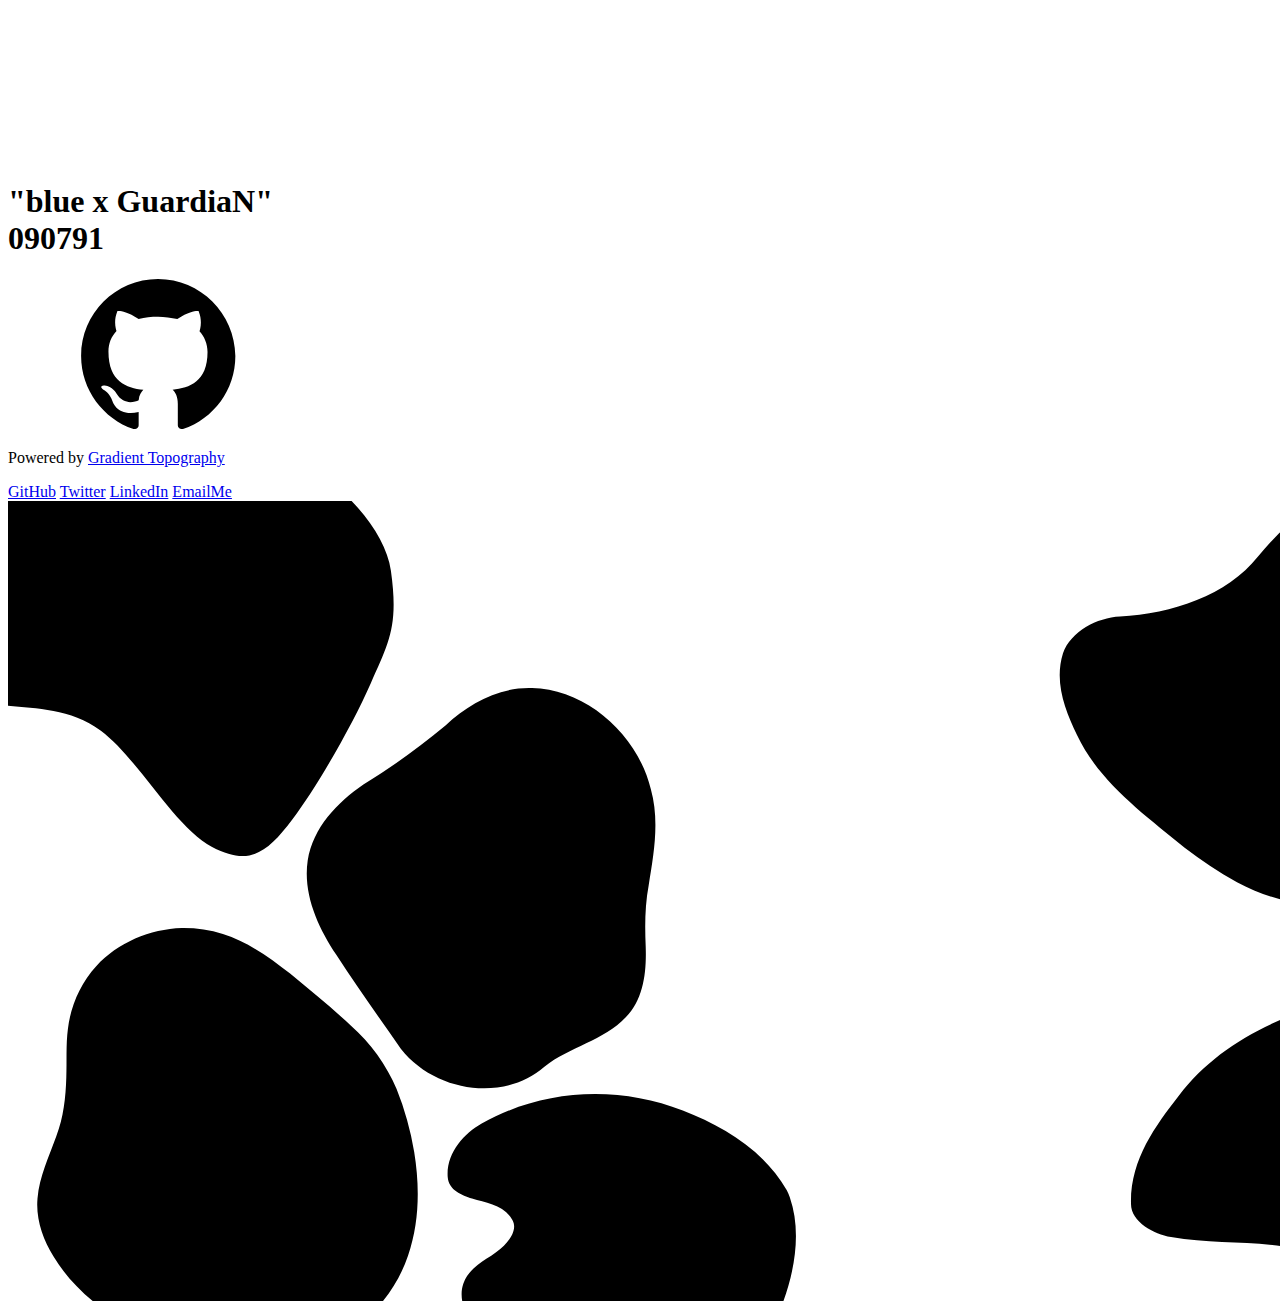
==== index.html @ 3948d6b1 "Update index.html" ====
<!DOCTYPE html>
<html lang="en" class="no-js">
	<head>
		<meta charset="UTF-8" />
		<meta name="viewport" content="width=device-width, initial-scale=1">
		<title>"blue x GuardiaN"</title>
		<meta name="keywords" content="web development" />
		<link rel="shortcut icon" href="favicon.ico">
		<link href="https://fonts.googleapis.com/css?family=Montserrat:400:700:900" rel="stylesheet">
		<link rel="stylesheet" type="text/css" href="base.css" />
		<script>document.documentElement.className="js";var supportsCssVars=function(){var e,t=document.createElement("style");return t.innerHTML="root: { --tmp-var: bold; }",document.head.appendChild(t),e=!!(window.CSS&&window.CSS.supports&&window.CSS.supports("font-weight","var(--tmp-var)")),t.parentNode.removeChild(t),e};supportsCssVars()||alert("Please view this demo in a modern browser that supports CSS Variables.");</script>
		<!--script src="//tympanus.net/codrops/adpacks/analytics.js"></script-->
	</head>
	<body class="demo-1">
		<svg class="hidden">
			<symbol id="icon-arrow" viewBox="0 0 24 24">
				<title>arrow</title>
				<polygon points="6.3,12.8 20.9,12.8 20.9,11.2 6.3,11.2 10.2,7.2 9,6 3.1,12 9,18 10.2,16.8 "/>
			</symbol>
			<symbol id="icon-drop" viewBox="0 0 24 24">
				<title>drop</title>
				<path d="M12,21c-3.6,0-6.6-3-6.6-6.6C5.4,11,10.8,4,11.4,3.2C11.6,3.1,11.8,3,12,3s0.4,0.1,0.6,0.3c0.6,0.8,6.1,7.8,6.1,11.2C18.6,18.1,15.6,21,12,21zM12,4.8c-1.8,2.4-5.2,7.4-5.2,9.6c0,2.9,2.3,5.2,5.2,5.2s5.2-2.3,5.2-5.2C17.2,12.2,13.8,7.3,12,4.8z"/><path d="M12,18.2c-0.4,0-0.7-0.3-0.7-0.7s0.3-0.7,0.7-0.7c1.3,0,2.4-1.1,2.4-2.4c0-0.4,0.3-0.7,0.7-0.7c0.4,0,0.7,0.3,0.7,0.7C15.8,16.5,14.1,18.2,12,18.2z"/>
			</symbol>
			<symbol id="icon-github" viewBox="0 0 32.6 31.8">
				<title>github</title>
				<path d="M16.3,0C7.3,0,0,7.3,0,16.3c0,7.2,4.7,13.3,11.1,15.5c0.8,0.1,1.1-0.4,1.1-0.8c0-0.4,0-1.4,0-2.8c-4.5,1-5.5-2.2-5.5-2.2c-0.7-1.9-1.8-2.4-1.8-2.4c-1.5-1,0.1-1,0.1-1c1.6,0.1,2.5,1.7,2.5,1.7c1.5,2.5,3.8,1.8,4.7,1.4c0.1-1.1,0.6-1.8,1-2.2c-3.6-0.4-7.4-1.8-7.4-8.1c0-1.8,0.6-3.2,1.7-4.4C7.4,10.7,6.8,9,7.7,6.8c0,0,1.4-0.4,4.5,1.7c1.3-0.4,2.7-0.5,4.1-0.5c1.4,0,2.8,0.2,4.1,0.5c3.1-2.1,4.5-1.7,4.5-1.7c0.9,2.2,0.3,3.9,0.2,4.3c1,1.1,1.7,2.6,1.7,4.4c0,6.3-3.8,7.6-7.4,8c0.6,0.5,1.1,1.5,1.1,3c0,2.2,0,3.9,0,4.5c0,0.4,0.3,0.9,1.1,0.8c6.5-2.2,11.1-8.3,11.1-15.5C32.6,7.3,25.3,0,16.3,0z"/>
			</symbol>
			<symbol id="icon-arrowback" viewBox="0 0 24 18">
				<title>arrow-back</title>
				<path d="M7.839 17.296a.847.847 0 0 0 1.21 0 .853.853 0 0 0 0-1.198L2.914 9.965h20.238A.843.843 0 0 0 24 9.118a.852.852 0 0 0-.847-.86H2.915l6.133-6.12a.868.868 0 0 0 0-1.21.847.847 0 0 0-1.21 0L.255 8.513a.833.833 0 0 0 0 1.197l7.585 7.586z" />
			</symbol>
		</svg>
		<main>
			<div class="content content--fixed">
				<header class="codrops-header">
					<h1 class="codrops-header__title">"blue x GuardiaN"</br>
					090791</h1>
				</header>
				<a class="github" href="https://github.com/1msEZ" title="GITHUB"><svg class="icon icon--github"><use xlink:href="#icon-github"></use></svg></a>
				<p class="info">Powered by <a href="https://polarvectors.com/shop/textures/gradient-topography/">Gradient Topography</a></p>
			</div>
			<div class="content">
				<nav class="menu">
					<a href="https://github.com/1msEZ">GitHub</a>
					<a href="https://twitter.com/rainlink">Twitter</a>
					<a href="https://linkedin.com/in/jichang-tian-b47729b7/">LinkedIn</a>
					<a href="mailto: guardian@bluexguardian.com">EmailMe</a>
				</nav>
				<svg class="scene" width="1440" height="800" preserveAspectRatio="xMinYMid slice" viewBox="0 0 1440 800" xmlns:pathdata="http://www.codrops.com/">
					<defs>
						<linearGradient id="gradient-1" x1="0%" y1="0%" x2="100%" y2="100%">
							<stop stop-color="#f19872"/>
							<stop offset="1" stop-color="#e86c9a"/>
						</linearGradient>
						<linearGradient id="gradient-2" x1="0%" y1="0%" x2="100%" y2="100%">
							<stop stop-color="#0947db"/>
							<stop offset="1" stop-color="#07d89d"/>
						</linearGradient>
						<linearGradient id="gradient-3" x1="0%" y1="0%" x2="100%" y2="100%">
							<stop stop-color="#ee2d29"/>
							<stop offset="1" stop-color="#f8ae2c"/>
						</linearGradient>
						<linearGradient id="gradient-4" x1="0%" y1="0%" x2="100%" y2="100%">
							<stop stop-color="#3a3d98"/>
							<stop offset="1" stop-color="#6f22b9"/>
						</linearGradient>
						<linearGradient id="gradient-5" x1="0%" y1="0%" x2="100%" y2="100%">
							<stop stop-color="#9d316e"/>
							<stop offset="1" stop-color="#de2d3e"/>
						</linearGradient>
						<linearGradient id="gradient-6" x1="0%" y1="0%" x2="100%" y2="100%">
							<stop stop-color="#00ac53"/>
							<stop offset="1" stop-color="#23c3e0"/>
						</linearGradient>
					</defs>
					<g class="blob-1">
						<path d="M 382.9,69.64 C 375.1,14.22 296.4,-55.5 243.8,-46.79 191.2,-38.08 156.2,-36.94 118.6,-50.49 80.98,-64.04 52.11,-60.24 17.7,-25.44 -16.71,9.355 -52.82,94.93 -55.27,139.3 -57.72,183.7 -49.76,192.9 -19.05,201.3 11.66,209.7 54.92,201.4 92.87,229.8 130.8,258.2 166.4,326.2 204.1,345.9 241.8,365.6 259.2,351.7 284.3,318.5 309.4,285.3 344.5,223.8 362.8,182.2 381.1,140.6 390.7,125.1 382.9,69.64 Z" pathdata:id="M 5153,15.13 C 5039,-791.7 3862,-1807 3080,-1680 2294,-1552 1772,-1536 1211,-1733 649,-1930 218.2,-1875 -295.2,-1369 -807.6,-862 -1347,382.9 -1383,1028 -1420,1675 -1302,1809 -843.9,1931 -385.4,2053 260.6,1933 826.6,2345 1391,2758 1924,3749 2487,4035 3049,4321 3308,4119 3682,3635 4058,3153 4581,2258 4854,1653 5127,1047 5271,821 5153,15.13 Z"/>
						<path d="M 334.7,65.61 C 325.3,7.593 270.9,-34.46 218.5,-24.5 172.3,-15.71 125.4,-34.55 78.72,-32.93 47.06,-31.83 19.45,-9.456 0.2296,18.39 -25.16,55.18 -48.95,99.72 -44.87,147.7 -42.59,174.6 -14.84,187.6 8.083,186.8 43.43,185.5 81.49,185.3 113.3,207.7 149.3,233 174.3,278.3 216.4,291.8 245.2,301 273.1,277.4 290.9,252.8 328.2,201.4 345.4,131.6 334.7,65.61 Z" pathdata:id="M 4434,-44.03 C 4293,-887.2 3482,-1499 2701,-1354 2012,-1227 1312,-1500 615.5,-1477 142.6,-1462 -269,-1137 -555.8,-730.8 -935.1,-195.7 -1289,452.3 -1230,1150 -1194,1541 -780,1732 -438.8,1719 88.59,1702 657.1,1697 1131,2023 1670,2392 2042,3051 2671,3246 3100,3381 3516,3037 3782,2680 4338,1933 4594,916 4434,-44.03 Z"/>
						<path d="M 301.9,109.3 C 293.3,47.28 237.7,6.176 183,4.292 145.9,3.015 112.1,-30.68 74.57,-21.98 34.9,-12.78 7.294,25.18 -14.63,60.94 -31.83,88.99 -48.3,127.3 -33.65,159.7 -23.55,182 5.521,181.2 25.57,177 78.49,166 132.1,191.4 170.7,232.8 188.4,251.7 212.7,272.9 238.5,266.6 270.8,258.7 289.6,222 298.2,188.1 304.7,162.7 305.6,135.5 301.9,109.3 Z" pathdata:id="M 3945,591.6 C 3818,-310.8 2988,-908.9 2170,-935.4 1618,-953.9 1113,-1444 553.6,-1318 -38.52,-1184 -450.6,-632.1 -777.1,-111.6 -1035,296.3 -1280,853.2 -1061,1324 -911.5,1651 -477,1639 -177.4,1578 612.1,1417 1412,1787 1988,2391 2252,2663 2615,2972 2999,2879 3481,2766 3761,2232 3891,1739 3987,1369 4001,973.5 3945,591.6 Z"/>
						<path d="M 270.4,134.6 C 261.3,81.3 218.6,43.99 174.5,26.82 143.8,14.87 112.1,-6.204 79.55,4.503 28.51,21.31 -15.53,68.11 -29.07,126.5 -32.74,142.3 -24.82,163.4 -8.561,165.9 28.45,171.7 65.61,154.5 102.4,169 144.1,185.5 173.6,227.9 216.1,241.9 241.4,250.2 263.3,218.9 267.7,191.8 270.8,173 273.7,153.5 270.4,134.6 Z" pathdata:id="M 3476,960.3 C 3339,184.5 2702,-358.8 2044,-608.5 1587,-781.2 1113,-1088 627.8,-933.3 -133.9,-687.9 -790.9,-7.384 -993,842.2 -1048,1072 -929.2,1380 -686.7,1416 -134.6,1501 419.9,1250 968.6,1462 1591,1702 2030,2318 2666,2521 3043,2642 3369,2188 3434,1793 3481,1520 3526,1235 3476,960.3 Z"/>
						<path d="M 229.8,128.8 C 219.9,79.76 177.5,48.4 135.7,37.08 107.6,29.47 77.51,16.26 50.19,30.71 15.21,49.21 -17.25,84.68 -19.56,130.1 -20.49,148.3 -1.181,158.1 12.81,156.9 54.23,153.4 97.99,150.9 137.1,171.2 160,183.1 183.3,204.3 209.2,198.6 228.3,194.4 233.1,167.4 231.8,148.1 231.3,141.6 231.1,135.1 229.8,128.8 Z" pathdata:id="M 2870,875.1 C 2721,162 2089,-294.5 1466,-458.8 1047,-569.7 597.1,-761.2 189.4,-551.2 -332.2,-282.3 -816.4,233.3 -850.7,895.2 -864.5,1158 -576.8,1301 -368.5,1285 249.9,1234 902.6,1198 1487,1493 1829,1667 2176,1974 2562,1892 2847,1829 2920,1439 2901,1157 2891,1062 2890,967.4 2870,875.1 Z"/>
						<path d="M 200.5,139 C 193.3,94.06 156.4,62.79 118.8,51.33 93.26,43.54 64.65,33.02 39.95,47.98 14.83,63.19 -8.802,89.75 -10.59,123.7 -11.24,136 -3.241,146.5 7.448,149.2 27.58,154.4 47.84,148.7 68.23,150 102,152.2 134.8,162.2 166.7,174.9 178.5,179.6 194.3,175.5 199.1,161 201.4,154.1 201.7,146.3 200.5,139 Z" pathdata:id="M 2432,1023 C 2325,370.1 1775,-85.13 1214,-251.5 831.7,-365.3 405.3,-518.1 36.61,-300.3 -338.1,-78.65 -690.2,307.2 -716.7,801.3 -727.3,979.5 -607.2,1133 -448,1172 -147.8,1248 154.5,1165 458.7,1184 962.8,1216 1453,1361 1928,1547 2103,1616 2340,1555 2412,1343 2446,1244 2450,1130 2432,1023 Z"/>
						<path d="M 181,126.6 C 174.1,88.88 143,63.51 111.8,52.84 96.72,47.68 81.29,42.27 65.2,44.56 48.48,46.94 34.04,57.55 22.98,71.55 12.53,84.78 0.8786,106.1 11.19,122.3 23.14,141.1 47.82,136.4 66.4,136.9 100.4,137.9 132.8,153.9 166.7,152.9 177.4,152.6 183.1,137.9 181,126.6 Z" pathdata:id="M 2142,843.1 C 2040,294.9 1574,-74.14 1108,-229.7 884.1,-305 654.1,-383.9 413.9,-350.6 164.3,-315.8 -51.66,-161 -216.3,42.61 -372.4,235.2 -546.1,545.3 -392,780.8 -214.3,1055 154.5,985.6 431.8,993.8 938.2,1008 1422,1241 1928,1225 2088,1221 2172,1008 2142,843.1 Z"/>
					</g>
					<g class="blob-2">
						<path d="M 392.8,547.7 C 427.8,592.2 497.3,600.5 536.4,565.8 561.4,545.7 595.7,539.8 618,516 635.7,498.1 638.6,470.8 637.7,445.6 636.8,425 636.9,404.2 640.7,384.2 645.7,352.9 651.8,320.4 642.8,288.1 629.8,234.1 578.5,188 524,187.1 490.6,186 460.7,202.9 437.5,224.4 411.5,245.9 384.3,266.1 355.4,283.4 329.4,301.4 305.1,326.1 299.7,359.5 294.8,392.4 309.6,425.9 328.3,453.7 348.9,485.7 371.1,516.5 392.8,547.7 Z" pathdata:id="M -907.7,1516 C -413.5,1881 567.9,1950 1120,1664 1473,1499 1957,1451 2272,1255 2522,1108 2563,884.2 2550,677.2 2538,508 2539,337.1 2593,172.8 2663,-84.28 2749,-351.2 2622,-616.5 2439,-1060 1714,-1439 944.9,-1446 473.3,-1455 51.08,-1316 -276.5,-1140 -643.6,-963.2 -1028,-797.3 -1436,-655.2 -1803,-507.3 -2146,-304.4 -2222,-30.07 -2291,240.2 -2082,515.3 -1818,743.7 -1528,1007 -1214,1260 -907.7,1516 Z"/>
						<path d="M 340.9,428.6 C 353.4,444.4 366.9,459.6 379.5,475.4 403.4,504.3 427.7,533.6 456.8,557.3 489.9,575 531.5,568.6 556.1,543.8 577.6,531.8 603,522 614.9,498.7 630.2,460.2 616.4,415 630.3,376.1 638.9,344.4 645.6,309 632.7,275.9 618.1,227.4 561.8,193.1 515.5,207.3 484.3,217.6 466.6,247.4 441,265.8 407,291.9 363.4,305.4 336.1,339.9 317.5,364.6 321.9,402.7 340.9,428.6 Z" pathdata:id="M -1640,537.5 C -1464,667.3 -1273,792.2 -1095,921.9 -758,1159 -414.9,1400 -3.984,1595 463.4,1740 1051,1687 1398,1484 1702,1385 2060,1305 2228,1113 2444,797.1 2250,425.8 2446,106.3 2567,-154.1 2662,-444.9 2480,-716.8 2274,-1115 1479,-1397 824.9,-1280 384.3,-1196 134.4,-950.9 -227.1,-799.7 -707.2,-585.3 -1323,-474.4 -1708,-191.1 -1971,11.82 -1909,324.8 -1640,537.5 Z"/>
						<path d="M 364,422.9 C 394.4,463.7 427.7,505 472.9,529.1 501.3,545.1 534.9,541.5 562.1,529.8 580.3,523.3 600.7,514.7 608,495.2 616.7,457.8 605,416.3 619.9,380.5 630.8,351 639.4,318.4 631.4,285.6 625.5,259.5 608.2,233.9 582.7,223.9 556.1,212.3 523.9,216.4 504.6,236.5 471.3,263.8 439.6,294.5 399.5,312 377.2,324.8 354.4,341.5 346.9,367.9 343.9,387.1 352.3,407.1 364,422.9 Z" pathdata:id="M -1314,490.7 C -885.1,825.8 -414.9,1165 223.3,1363 624.4,1494 1099,1465 1483,1369 1740,1315 2028,1245 2131,1085 2254,777.4 2089,436.5 2299,142.4 2453,-99.89 2574,-367.7 2461,-637.1 2378,-851.5 2134,-1062 1774,-1144 1398,-1239 943.5,-1205 671,-1040 200.8,-816.1 -246.8,-564 -813.1,-420.2 -1128,-315.1 -1450,-177.9 -1556,38.93 -1598,196.6 -1480,360.9 -1314,490.7 Z"/>
						<path d="M 408.3,450.5 C 435.7,490.6 480.5,521.6 527.9,523.4 552.1,523.7 578.3,513.4 587.8,489.9 598.4,457.4 588.6,419.1 605.1,388.6 617,358.2 631.3,326.4 626.7,291.7 625.4,265.1 603.9,241.4 579.2,233.5 562.9,227.8 545.2,230.5 531.6,239.3 489.8,262.6 459.6,301.6 417.1,323.9 399.2,335.6 380.7,351.8 378.5,375.4 377.1,402.8 393.4,428 408.3,450.5 Z" pathdata:id="M -688.8,717.4 C -301.9,1047 330.7,1301 999.9,1316 1342,1319 1712,1234 1846,1041 1995,774.1 1857,459.5 2090,209 2258,-40.75 2460,-302 2395,-587 2377,-805.5 2073,-1000 1724,-1065 1494,-1112 1244,-1090 1052,-1017 462,-826 35.55,-505.7 -564.5,-322.5 -817.3,-226.4 -1079,-93.31 -1110,100.5 -1129,325.6 -899.2,532.6 -688.8,717.4 Z"/>
						<path d="M 434.2,460.1 C 459.4,497.5 508.6,519.5 549.5,506.1 573.6,496.7 585.5,469.4 584.7,443.4 590.7,393.5 619.2,350 618.4,298.4 617.7,273.1 595.7,246.3 569.9,246.9 540.6,247.7 517.9,267.6 498.5,286.7 467.6,315.7 432.8,343.2 415.3,383.7 408.6,409.5 417.9,438.3 434.2,460.1 Z" pathdata:id="M -323.1,796.3 C 32.73,1103 727.4,1284 1305,1174 1645,1097 1813,872.7 1802,659.1 1887,249.2 2289,-108.1 2278,-531.9 2268,-739.8 1957,-959.9 1593,-955 1179,-948.4 858.7,-784.9 584.8,-628 148.5,-389.8 -342.9,-164 -590,168.7 -684.6,380.6 -553.3,617.2 -323.1,796.3 Z"/>
						<path d="M 446,458.6 C 471.3,494.2 524.6,510.3 557.7,485.8 573.8,473.9 571.9,450.1 574.8,431.1 579.9,397.6 598.7,369.4 605.6,336.4 609.8,316.6 613,294.3 604.6,274.5 597.6,258 576.8,251.3 560.8,256.8 530.7,267.1 508.3,289.4 485.9,310.3 460.7,333.8 435.9,361.7 429.7,397.7 426.2,418.5 433.3,440.8 446,458.6 Z" pathdata:id="M -156.5,783.9 C 200.8,1076 953.4,1209 1421,1007 1648,909.6 1621,714.1 1662,558.1 1734,282.9 2000,51.25 2097,-219.8 2156,-382.4 2202,-565.6 2083,-728.3 1984,-863.8 1690,-918.8 1464,-873.6 1039,-789 723.2,-605.9 406.9,-434.2 51.08,-241.2 -299.1,-12 -386.6,283.7 -436.1,454.6 -335.8,637.7 -156.5,783.9 Z"/>
						<path d="M 451.9,456.5 C 474.7,489.7 523.3,505.1 554.4,482.8 566.2,474.4 563.5,457 562.3,443.4 557.8,394.7 589.2,351.4 580.7,303.2 578.3,289.3 558.1,289.3 547.2,293.4 503.5,310 466,342.4 444.9,384.3 434,406 437,434.8 451.9,456.5 Z" pathdata:id="M -73.17,766.7 C 248.8,1039 935,1166 1374,982.7 1541,913.7 1503,770.8 1486,659.1 1422,259.1 1866,-96.6 1745,-492.5 1712,-606.7 1426,-606.7 1272,-573 655.4,-436.7 125.9,-170.5 -172,173.6 -325.9,351.9 -283.6,588.4 -73.17,766.7 Z"/>
					</g>
					<g class="blob-3">
						<path d="M 173.8,427.1 C 141.9,428.2 110,441.6 88.2,465.2 72.4,482.5 62.6,504.9 59.9,528 57.8,544.1 59,560.4 58.3,576.6 57.7,596.5 55.5,616.6 48.3,635.3 41,655.6 31.4,675.6 29.5,697.4 27.7,717.8 34.7,738.1 45.4,755.3 62.6,783.8 88.7,806.2 117.6,822.4 160.6,846.7 210.5,859.2 259.9,855.9 294.6,853.3 329.3,841.6 356.2,819.1 376.4,802.2 391.6,779.6 400,754.7 411.5,721.5 411.8,685.4 406.2,651 402.6,629.5 396.7,608.3 388.6,588.1 378.4,563.9 362.6,542.2 343,524.8 323.5,506.4 302.7,489.6 282.1,472.6 261.7,456.5 239.9,441 214.9,433 201.6,428.8 187.7,426.9 173.8,427.1 Z" pathdata:id="M 397.4,-2057 C 43.67,-2047 -310.1,-1933 -551.9,-1731 -727.1,-1583 -835.8,-1391 -865.7,-1193 -889,-1056 -875.7,-916.3 -883.5,-777.8 -890.1,-607.5 -914.5,-435.6 -994.4,-275.6 -1075,-102 -1182,69.08 -1203,255.6 -1223,430.1 -1145,603.7 -1027,750.8 -835.8,994.6 -546.3,1186 -225.8,1325 251.1,1533 804.4,1640 1352,1611 1737,1589 2122,1489 2420,1297 2644,1152 2813,958.7 2906,745.7 3034,461.7 3037,152.9 2975,-141.3 2935,-325.3 2869,-506.6 2780,-679.4 2666,-886.4 2491,-1072 2274,-1221 2058,-1378 1827,-1522 1598,-1667 1372,-1805 1130,-1938 853.2,-2006 705.7,-2042 551.6,-2058 397.4,-2057 Z"/>
						<path d="M 270.9,500.2 C 211.4,463.7 131.3,458.8 96.6,505 67.9,535.1 76.8,555.9 71.2,597 66.7,628.3 39.6,694.8 49.6,728.3 64.9,771.1 104.8,807.1 147.6,827.2 220.4,861.9 308.1,851.5 351,799.8 382.5,762.5 388.1,708.4 375.3,657 362.7,604.3 333.3,550.6 287.7,511.6 282.5,507.3 276.4,503.7 270.9,500.2 Z" pathdata:id="M 1474,-1431 C 814.4,-1744 -73.88,-1785 -458.7,-1390 -777,-1133 -678.3,-954.8 -740.4,-603.3 -790.3,-335.5 -1091,233.3 -979.9,519.9 -810.3,886 -367.8,1194 106.9,1366 914.2,1663 1887,1574 2363,1131 2712,812.4 2774,349.7 2632,-90.02 2492,-540.8 2166,-1000 1661,-1334 1603,-1371 1535,-1401 1474,-1431 Z"/>
						<path d="M 293.7,543 C 246.1,501.3 173.5,495.7 134.5,530.1 103.6,551.6 102,579 90.1,613.7 80.9,640.3 52.5,673.7 56.2,704.5 62.7,744.3 92.8,782.3 128.2,807 188.2,849.3 269.3,854.8 316.5,817 351.2,789.8 365.1,743.7 362.1,696.9 359.4,648.9 341.7,597.3 307.1,555.6 303,551.1 298.2,546.9 293.7,543 Z" pathdata:id="M 1727,-1065 C 1199,-1422 394.1,-1470 -38.39,-1176 -381.1,-991.6 -398.8,-757.2 -530.8,-460.4 -632.8,-232.9 -947.8,52.83 -906.7,316.3 -834.7,656.7 -500.8,981.8 -108.3,1193 557.1,1555 1457,1602 1980,1279 2365,1046 2519,651.6 2486,251.3 2456,-159.3 2259,-600.7 1876,-957.4 1830,-995.9 1777,-1032 1727,-1065 Z"/>
						<path d="M 306.5,585.5 C 271.3,542.9 209.4,527.6 170.8,551.4 141,565.4 122.7,593.1 107.5,621.2 95.7,642.6 79.3,662.6 78,689.5 77.9,724.6 98.5,761.5 125.5,787.7 171.3,832.7 240.7,849.2 286.9,823.6 320.8,805.3 339.5,767.9 343.5,727.3 348.1,685.8 340.2,639 316.2,598.2 313.4,593.8 309.8,589.5 306.5,585.5 Z" pathdata:id="M 1869,-701.6 C 1479,-1066 792.2,-1197 364.2,-993.3 33.69,-873.6 -169.3,-636.6 -337.8,-396.3 -468.7,-213.2 -650.6,-42.12 -665,188 -666.1,488.2 -437.6,803.9 -138.2,1028 369.7,1413 1139,1554 1652,1335 2028,1179 2235,858.6 2279,511.3 2330,156.3 2243,-244 1977,-593 1946,-630.6 1906,-667.4 1869,-701.6 Z"/>
						<path d="M 280.7,608.1 C 246.6,575.5 192.1,568.4 161.1,591.9 136.8,606.5 123.6,631.5 113.1,656.6 105,675.7 92.7,694 94,716.8 97.1,746.3 118.2,775.4 143.7,795 187.1,828.6 248.2,836 285.6,810.2 313,791.7 325.6,758.4 325.4,723.9 325.5,688.6 314.5,650 290.2,617.8 287.4,614.4 284,611.1 280.7,608.1 Z" pathdata:id="M 1583,-508.3 C 1205,-787.2 600.4,-847.9 256.6,-646.9 -12.89,-522 -159.3,-308.1 -275.7,-93.44 -365.5,69.94 -502,226.5 -487.5,421.5 -453.2,673.9 -219.2,922.8 63.63,1090 544.9,1378 1223,1441 1637,1220 1941,1062 2081,777.4 2079,482.2 2080,180.3 1958,-149.9 1688,-425.3 1657,-454.4 1620,-482.7 1583,-508.3 Z"/>
						<path d="M 276,636.4 C 245.2,609.2 196.1,603.3 168.1,622.9 146.2,635.1 134.3,656 124.8,676.9 117.5,692.9 106.4,708.2 107.6,727.2 110.4,751.8 129.4,776.1 152.4,792.5 191.6,820.5 246.7,826.7 280.4,805.2 305.1,789.7 316.5,761.9 316.3,733.1 316.4,703.6 306.4,671.4 284.5,644.5 282,641.7 278.9,639 276,636.4 Z" pathdata:id="M 1531,-266.2 C 1189,-498.9 644.7,-549.4 334.2,-381.7 91.36,-277.4 -40.61,-98.58 -146,80.2 -226.9,217.1 -350,347.9 -336.7,510.5 -305.7,720.9 -94.95,928.8 160.1,1069 594.8,1309 1206,1362 1580,1178 1854,1045 1980,807.3 1978,560.9 1979,308.6 1868,33.16 1625,-196.9 1597,-220.9 1563,-244 1531,-266.2 Z"/>
						<path d="M 257.2,650 C 230.7,627.8 188.4,623 164.2,639 145.4,648.9 135.1,666 127,683.1 120.6,696.1 111.1,708.6 112.1,724.2 114.5,744.2 130.9,764.1 150.8,777.5 184.5,800.4 232,805.4 261,787.9 282.4,775.2 292.2,752.5 292,729 292.1,704.9 283.5,678.6 264.6,656.6 262.4,654.3 259.8,652.1 257.2,650 Z" pathdata:id="M 1322,-149.9 C 1028,-339.8 559.4,-380.9 291,-244 82.49,-159.3 -31.74,-13.04 -121.6,133.2 -192.5,244.4 -297.9,351.4 -286.8,484.8 -260.2,655.9 -78.32,826.1 142.4,940.7 516.1,1137 1043,1179 1364,1030 1602,921.1 1710,726.9 1708,525.9 1709,319.7 1614,94.74 1404,-93.44 1380,-113.1 1351,-131.9 1322,-149.9 Z"/>
					</g>
					<g class="blob-4">
						<path d="M 778.8,689.3 C 754.9,648.4 714.8,625.1 674.8,609.6 610.7,584.7 536.9,587.1 473.7,622.5 455.8,632.5 438,652.5 439.7,676.1 440.7,689.6 454.1,694.4 464,697.6 478.2,702.1 495.8,703.7 504.4,718.9 509.6,728.1 502.1,738.5 495.9,744.7 482.9,757.8 462.4,762.9 455.4,782.5 450.3,796.8 457.2,811.5 462.3,824.1 471.5,847 480.1,870.5 493.1,891 514.4,924.6 545.4,953 583.1,957.3 613.1,960.8 647.6,952.4 668.5,925.6 680.8,909.8 668.1,883.1 682.7,869.2 699,853.8 723.8,862.9 742.6,850.4 757.9,840.3 767,822.3 773.8,804.5 786.8,770.4 793.7,730.6 781.8,696.2 781,693.9 780,691.4 778.8,689.3 Z" pathdata:id="M 5319,-184.4 C 4818,-613.8 3977,-858.4 3137,-1021 1792,-1283 244.2,-1257 -1082,-885.7 -1457,-780.7 -1831,-570.7 -1795,-322.9 -1774,-181.2 -1493,-130.8 -1285,-97.2 -987.4,-49.95 -618.1,-33.15 -437.7,126.4 -328.6,223.1 -485.9,332.3 -616,397.4 -888.8,534.9 -1319,588.4 -1466,794.2 -1573,944.4 -1428,1099 -1321,1231 -1128,1472 -947.5,1718 -674.8,1934 -227.9,2286 422.5,2585 1213,2630 1843,2666 2567,2578 3005,2297 3263,2131 2997,1851 3303,1705 3645,1543 4165,1638 4560,1507 4881,1401 5072,1212 5214,1025 5487,667.2 5632,249.3 5382,-111.9 5365,-136.1 5344,-162.3 5319,-184.4 Z"/>
						<path d="M 753,704 C 727.4,655.2 681,626 633.8,610.1 577,591 510.2,599.1 460.3,641.1 449.3,650.4 442.5,671.1 452.4,683.2 467.1,701 495.4,693 508.6,712.5 516.9,724.7 507.5,742.6 496.5,750.3 483,759.8 464.4,766.8 460.3,785.6 455.4,808.3 470,827.3 478,846.6 492.2,880.9 515.1,913.8 548,926.1 576.2,936.7 612.4,931.4 633.7,905.5 644,893 638.1,874.5 633.1,860.8 629.7,851.5 622.1,837.2 631,830.6 648.8,817.3 671.4,833.3 692,833.1 715.1,832.8 738.2,818.9 749.6,794.8 762.9,766.7 767.2,731 753,704 Z" pathdata:id="M 4778,-30 C 4241,-542.4 3267,-849 2277,-1016 1085,-1217 -316,-1131 -1363,-690.4 -1594,-592.8 -1736,-375.4 -1529,-248.4 -1220,-61.5 -626.5,-145.5 -349.6,59.25 -175.4,187.4 -372.6,375.3 -603.4,456.1 -886.7,555.9 -1277,629.4 -1363,826.8 -1466,1065 -1159,1265 -991.6,1467 -693.6,1827 -213.2,2173 477,2302 1069,2413 1828,2358 2275,2086 2491,1955 2367,1760 2262,1616 2191,1519 2032,1369 2218,1299 2592,1160 3066,1328 3498,1326 3983,1322 4467,1176 4707,923.4 4986,628.4 5076,253.5 4778,-30 Z"/>
						<path d="M 733.5,718.1 C 710.1,672.5 666.5,646.6 623.8,629.3 576,609.9 519.6,606.7 472.6,634.7 460.3,642 446.8,660.2 453.9,674.9 464.5,696.6 494,691.8 509.8,707.6 519.5,717.3 515,736.1 504.9,745.3 490.6,758.5 469.3,766 464.2,787.1 459.1,808.2 473.3,826.2 481,844.3 494.1,875.1 516.6,904.3 547.4,912 570.9,917.9 600.9,912.8 616.7,890.6 626.7,876.6 616.8,858.6 613.4,843.6 611.4,834.5 610.7,821.4 620.1,817.1 634.5,810.5 649.8,816.5 664.1,819.2 682.2,822.6 703.9,824.1 718.4,807.8 738.7,785 747.8,745.9 733.5,718.1 Z" pathdata:id="M 4369,118.1 C 3878,-360.8 2963,-632.7 2067,-814.4 1064,-1018 -118.8,-1052 -1105,-757.6 -1363,-681 -1646,-489.9 -1497,-335.6 -1275,-107.7 -655.9,-158.1 -324.4,7.8 -120.9,109.6 -215.3,307.1 -427.2,403.6 -727.2,542.2 -1174,621 -1281,842.6 -1388,1064 -1090,1253 -928.6,1443 -653.8,1767 -181.7,2073 464.5,2154 957.5,2216 1587,2162 1918,1929 2128,1782 1920,1593 1849,1436 1807,1340 1792,1203 1990,1158 2292,1088 2613,1151 2913,1180 3293,1215 3748,1231 4052,1060 4478,820.5 4669,409.9 4369,118.1 Z"/>
						<path d="M 708.1,726.8 C 684,683.8 642.3,659.6 601.1,642.5 566.4,628.1 526.7,619 490.2,634.7 477.3,640.3 459.3,653.7 462.9,669.2 468.2,691.6 497.4,690 512.3,704.1 524.8,715.9 518.2,740.2 504.8,750.5 490.9,761.2 470.4,770.4 468.7,789.9 466.1,820.5 487.2,845.6 502.3,869.3 517.7,893.4 548.1,901.7 574.7,893.2 586.2,889.5 602,884.2 603.8,868.4 605.8,850.6 596.2,830.9 606.6,814.8 615.2,801.4 632.3,804.1 644.9,806.3 661.6,809.2 681.1,816.1 696.3,803.5 712.4,790.1 717.5,764.3 713.7,743.3 712.6,737.4 710.9,731.8 708.1,726.8 Z" pathdata:id="M 3836,209.4 C 3330,-242.1 2455,-496.2 1591,-675.7 863.1,-826.9 30.17,-922.5 -735.6,-757.6 -1006,-698.9 -1384,-558.1 -1308,-395.4 -1197,-160.2 -584.5,-177 -271.9,-28.95 -9.696,94.95 -148.2,350.1 -429.3,458.3 -720.9,570.6 -1151,667.2 -1187,871.9 -1241,1193 -798.5,1457 -481.7,1706 -158.7,1959 479.1,2046 1037,1957 1278,1918 1610,1862 1648,1696 1690,1509 1488,1302 1706,1133 1887,992.7 2246,1021 2510,1044 2860,1075 3269,1147 3588,1015 3926,874.1 4033,603.1 3953,382.6 3930,320.7 3895,261.9 3836,209.4 Z"/>
						<path d="M 664.8,728.2 C 631.2,667.3 565,629.4 500.7,642.1 488.1,644.6 471.1,653.5 470.9,669 470.7,684.7 489.7,688 500.7,694 512.5,700.5 523.9,715.8 518.6,732.1 511.3,754.3 488.5,762.1 477.5,780.8 471.2,791.6 476.7,804.4 481.4,814.3 493.3,839.3 507.1,866.2 531.1,876.7 547.9,884.1 571.5,883.2 584,866.6 597.3,849 585.7,821.6 600.2,804.4 613.8,788.2 635,789.7 652.7,786.9 664.8,785 673.2,770.5 671.5,756.8 670.2,746.8 669.4,736.6 664.8,728.2 Z" pathdata:id="M 2928,224.1 C 2223,-415.4 833.7,-813.3 -515.3,-679.9 -779.7,-653.7 -1136,-560.2 -1141,-397.5 -1145,-232.6 -746.1,-198 -515.3,-135 -267.8,-66.75 -28.58,93.9 -139.8,265.1 -292.9,498.1 -771.3,580.1 -1002,776.4 -1134,889.8 -1019,1024 -920.2,1128 -670.6,1391 -381,1673 122.5,1783 474.9,1861 970.1,1852 1232,1677 1511,1493 1268,1205 1572,1024 1858,854.1 2302,869.9 2674,840.4 2928,820.5 3104,668.2 3068,524.4 3041,419.4 3024,312.3 2928,224.1 Z"/>
						<path d="M 631.8,730.9 C 603.5,677.9 545.7,644.4 490.3,657.6 479.9,660.1 480.3,678 489.7,683.2 503.7,690.8 519.9,701.8 521.7,720.9 523.5,740.1 507.9,754.5 495.5,765.6 486.8,773.3 477.1,786.1 481.5,799.1 490.4,825.5 504.6,850.7 525.9,865.6 540.9,876.1 566.2,876.9 578.1,859.4 590.7,840.9 584.1,813.5 598.8,796.1 610.5,782.3 630.4,780.1 638,762.5 642.6,751.8 636.7,740.1 631.8,730.9 Z" pathdata:id="M 2235,252.4 C 1641,-304.1 428.8,-655.8 -733.5,-517.2 -951.7,-490.9 -943.3,-303 -746.1,-248.4 -452.4,-168.6 -112.5,-53.1 -74.73,147.4 -36.97,349.1 -364.3,500.3 -624.4,616.8 -806.9,697.6 -1010,832.1 -918.1,968.6 -731.4,1246 -433.5,1510 13.38,1667 328.1,1777 858.9,1785 1109,1602 1373,1407 1234,1120 1543,937.1 1788,792.1 2206,769.1 2365,584.2 2462,471.9 2338,349.1 2235,252.4 Z"/>
						<path d="M 605.4,726 C 583.9,681.3 537.7,649.8 492.2,660.3 481.4,662.8 486.4,681.2 495.3,684.8 508.5,690.1 521.5,701.5 523.5,718.9 525.3,735 516.4,749.5 506.5,760.4 498.9,768.8 489.3,781.1 493.3,793.4 499.6,812.6 515.2,825.6 530.5,835.6 543.1,843.9 564.7,842.9 573,826.4 581.3,809.8 587.6,792 599.3,778.2 607.9,768.1 616,753.3 610.7,739.4 609,734.8 607.4,730.2 605.4,726 Z" pathdata:id="M 1681,201 C 1230,-268.4 260.9,-599.1 -693.6,-488.9 -920.2,-462.6 -815.3,-269.4 -628.6,-231.6 -351.7,-175.9 -78.93,-56.25 -36.97,126.4 0.794,295.5 -185.9,447.8 -393.6,562.2 -553.1,650.4 -754.5,779.6 -670.6,908.7 -538.4,1110 -211.1,1247 109.9,1352 374.2,1439 827.4,1428 1002,1255 1176,1081 1308,894 1553,749.1 1734,643.1 1904,487.6 1792,341.7 1757,293.4 1723,245.1 1681,201 Z"/>
					</g>
					<g class="blob-5">
						<path d="M 1229,381.2 C 1281,409.5 1344,410.5 1403,415.2 1429,417.7 1458,422.8 1481,407.4 1512,387.7 1523,347.2 1509,316.1 1495,283.1 1469,253.2 1467,216.9 1466,152.1 1504,90.5 1504,23.4 1505,-0.0188 1490,-21.74 1467,-30.8 1442,-40.62 1414,-37.76 1388,-33.1 1332,-23.1 1285,12.77 1250,55.49 1219,94.63 1164,112.5 1112,115.6 1089,116.7 1063,130.5 1055,152.2 1046,181.3 1057,208.7 1069,234 1091,280.8 1136,313.5 1177,346.9 1193,359.3 1210,370.4 1229,381.2 Z" pathdata:id="M -777.7,1456 C -121,1624 674.7,1630 1420,1658 1748,1673 2115,1703 2405,1612 2797,1494 2935,1254 2759,1069 2582,872.4 2253,694.6 2228,478.8 2216,93.49 2696,-272.8 2696,-671.8 2708,-811 2519,-940.2 2228,-994 1912,-1052 1559,-1035 1230,-1008 523.2,-948.3 -70.45,-735 -512.5,-481 -904,-248.2 -1599,-142 -2255,-123.5 -2546,-117 -2874,-34.95 -2975,94.08 -3089,267.1 -2950,430 -2799,580.5 -2521,858.7 -1952,1053 -1434,1252 -1232,1325 -1018,1391 -777.7,1456 Z"/>
						<path d="M 1255,378.6 C 1309,404.6 1372,400.5 1430,410.5 1457,414.8 1489,404 1502,380.3 1517,354.4 1510,324.1 1495,300.3 1479,273.7 1461,248.5 1461,215.9 1463,147.6 1504,86.49 1500,18.09 1498,-14.13 1463,-34.18 1428,-33.14 1378,-30.23 1324,-13.56 1295,27.12 1272,60.79 1243,93.34 1203,112.6 1169,128.8 1132,134.4 1101,154.2 1076,170.8 1076,207.4 1091,230.1 1101,245.6 1119,255.7 1132,270.5 1167,304 1197,343.3 1239,370.3 1244,373.5 1249,375.6 1255,378.6 Z" pathdata:id="M -449.3,1440 C 232.7,1595 1028,1570 1761,1630 2102,1656 2506,1591 2670,1450 2860,1296 2771,1116 2582,974.7 2380,816.5 2152,666.7 2152,472.8 2178,66.73 2696,-296.6 2645,-703.3 2620,-894.9 2178,-1014 1736,-1008 1104,-990.6 422.1,-891.5 55.85,-649.6 -234.6,-449.4 -600.9,-255.9 -1106,-141.4 -1536,-45.06 -2003,-11.76 -2394,106 -2710,204.7 -2710,422.3 -2521,557.3 -2394,649.4 -2167,709.5 -2003,797.5 -1561,996.7 -1182,1230 -651.4,1391 -588.3,1410 -525.1,1422 -449.3,1440 Z"/>
						<path d="M 1267,366.4 C 1321,392.2 1386,381.6 1444,395.7 1472,402 1501,381.5 1504,354.5 1508,326.4 1493,301.8 1478,277 1465,256 1456,231.1 1458,206.4 1463,142.5 1501,80.91 1496,15.8 1494,-15.3 1457,-33.15 1424,-32.43 1387,-29.82 1345,-20.25 1321,9.29 1298,38.8 1282,74.21 1250,98.11 1210,127.6 1161,140.4 1117,162.6 1090,175.4 1095,214.2 1116,229.7 1131,240.3 1145,252 1158,266 1191,301.7 1220,343.2 1267,366.4 Z" pathdata:id="M -297.8,1368 C 384.2,1521 1205,1458 1938,1542 2291,1579 2658,1457 2696,1297 2746,1130 2557,983.6 2367,836.1 2203,711.3 2089,563.2 2115,416.4 2178,36.4 2658,-329.8 2594,-717 2569,-901.9 2102,-1008 1685,-1004 1218,-988.2 687.4,-931.3 384.2,-755.7 93.74,-580.2 -108.3,-369.6 -512.5,-227.5 -1018,-52.19 -1637,23.92 -2192,155.9 -2533,232 -2470,462.7 -2205,554.9 -2015,617.9 -1839,687.5 -1674,770.7 -1258,983 -891.4,1230 -297.8,1368 Z"/>
						<path d="M 1273,351 C 1314,371.2 1362,369.7 1407,369.8 1427,370.4 1446,374.1 1465,375.8 1487,376 1500,352.2 1497,334.6 1493,316.9 1483,304.5 1474,290.8 1460,270.1 1447,246 1448,220.4 1452,150.6 1492,86.49 1490,16.84 1489,-11.44 1455,-29.67 1425,-28.44 1394,-27.98 1360,-21.9 1339,2.072 1322,20.33 1316,45.73 1300,64.88 1263,109 1211,139.7 1157,159.5 1143,165 1126,172 1123,186.7 1121,201.4 1129,214.1 1141,223.2 1169,241.7 1187,268.9 1207,293.8 1225,317 1246,336.5 1273,351 Z" pathdata:id="M -222,1276 C 295.8,1396 902.1,1387 1470,1388 1723,1391 1963,1413 2203,1424 2481,1425 2645,1283 2607,1179 2557,1073 2430,999.7 2317,918.2 2140,795.1 1976,651.8 1988,499.6 2039,84.57 2544,-296.6 2519,-710.8 2506,-878.9 2077,-987.3 1698,-980 1306,-977.3 876.8,-941.1 611.6,-798.6 396.9,-690 321.1,-539 119,-425.1 -348.3,-162.8 -1005,19.76 -1687,137.5 -1864,170.2 -2079,211.8 -2117,299.2 -2142,386.6 -2041,462.1 -1889,516.2 -1536,626.2 -1308,788 -1056,936 -828.2,1074 -563,1190 -222,1276 Z"/>
						<path d="M 1295,340 C 1335,359.4 1382,351.9 1426,351.2 1440,351.7 1459,354.5 1469,342.5 1481,329.3 1474,309.1 1465,296.6 1454,281.2 1443,267 1442,249.9 1441,216.6 1447,182.9 1456,150.9 1468,106.1 1491,62.3 1487,15.27 1485,-10.69 1455,-26.7 1428,-26.92 1397,-26.59 1363,-17.36 1346,6.839 1335,24.08 1331,45.14 1317,61.85 1294,89.26 1268,114.3 1239,137.7 1219,153.4 1194,162 1176,178.4 1161,194.2 1176,216 1188,229.1 1223,266.5 1246,316.3 1295,340 Z" pathdata:id="M 55.85,1211 C 561,1326 1155,1281 1710,1277 1887,1280 2127,1297 2253,1226 2405,1147 2317,1027 2203,952.7 2064,861.1 1925,776.7 1912,675 1900,477 1976,276.6 2089,86.35 2241,-180 2531,-440.5 2481,-720.1 2456,-874.5 2077,-969.7 1736,-971 1344,-969 914.7,-914.1 700,-770.2 561,-667.7 510.5,-542.5 333.7,-443.1 43.22,-280.2 -285.2,-131.3 -651.4,7.864 -904,101.2 -1220,152.4 -1447,249.9 -1637,343.8 -1447,473.4 -1296,551.3 -853.5,773.7 -563,1070 55.85,1211 Z"/>
						<path d="M 1316,322 C 1349,337.5 1392,337 1427,325.7 1440,320.3 1450,303.4 1441,291.6 1425,271.1 1429,245 1432,221.1 1441,153.6 1479,91.97 1485,22.72 1487,-1.013 1460,-19.56 1435,-24.24 1402,-28.47 1363,-13.3 1350,16.32 1343,36.99 1332,54.03 1318,72.92 1283,111.6 1235,142.5 1215,191.8 1206,212.7 1225,233.6 1240,248.3 1264,274.5 1282,306.8 1316,322 Z" pathdata:id="M 321.1,1104 C 737.9,1196 1281,1193 1723,1126 1887,1094 2014,993.1 1900,923 1698,801.1 1748,645.9 1786,503.8 1900,102.4 2380,-264 2456,-675.8 2481,-816.9 2140,-927.2 1824,-955 1407,-980.2 914.7,-890 750.5,-713.9 662.1,-591 523.2,-489.6 346.3,-377.3 -95.71,-147.3 -701.9,36.4 -954.5,329.5 -1068,453.8 -828.2,578.1 -638.8,665.5 -335.7,821.3 -108.3,1013 321.1,1104 Z"/>
						<path d="M 1324,301.4 C 1346,310.6 1377,312.3 1400,297 1414,287.4 1415,271 1411,256.5 1399,221.9 1422,183.4 1434,146.7 1448,101.5 1474,57.24 1473,10.72 1472,-13.48 1442,-25.38 1416,-19.85 1394,-14.87 1375,4.724 1369,25.13 1358,62.76 1318,89.1 1296,124.5 1277,153.2 1258,185.1 1262,216.9 1266,249.7 1288,274.2 1312,294.3 1316,297.7 1320,300.1 1324,301.4 Z" pathdata:id="M 422.1,981.2 C 700,1036 1092,1046 1382,955.1 1559,898 1571,800.5 1521,714.2 1369,508.5 1660,279.6 1811,61.38 1988,-207.4 2317,-470.6 2304,-747.2 2291,-891.1 1912,-961.8 1584,-928.9 1306,-899.3 1066,-782.8 990.5,-661.5 851.5,-437.7 346.3,-281.1 68.48,-70.62 -171.5,100 -411.5,289.7 -360.9,478.8 -310.4,673.8 -32.56,819.5 270.6,939 321.1,959.2 371.6,973.5 422.1,981.2 Z"/>
					</g>
					<g class="blob-6">
						<path d="M 1171,594.5 C 1147,625.3 1122,659.2 1123,702.9 1123,720.8 1146,733 1163,736 1216,745.3 1264,736.1 1317,756.3 1365,774.6 1408,813.4 1458,827.8 1493,838 1529,836.4 1557,823.5 1578,814 1601,801.2 1610,779.1 1619,754.7 1606,723.2 1588,697.2 1575,678.4 1561,660.2 1547,641.7 1529,616.5 1512,590.5 1492,566.7 1474,544.6 1456,518.1 1429,506.4 1384,486.9 1339,496.4 1301,508.5 1249,524.9 1202,553.4 1171,594.5 Z" pathdata:id="M -2246,-123.4 C -2547,220.3 -2860,598.7 -2848,1086 -2848,1286 -2559,1422 -2346,1456 -1681,1560 -1079,1457 -414.8,1682 187.1,1887 726.3,2320 1353,2480 1792,2594 2244,2576 2595,2432 2858,2326 3147,2183 3259,1937 3372,1664 3209,1313 2984,1023 2821,812.9 2645,609.8 2469,403.4 2244,122.1 2030,-168 1780,-433.6 1554,-680.3 1328,-976 989.7,-1107 425.4,-1324 -138.9,-1218 -615.5,-1083 -1268,-900.1 -1857,-582.1 -2246,-123.4 Z"/>
						<path d="M 1186,599 C 1167,624 1147,653 1153,689.1 1156,709.7 1184,719.5 1201,719.5 1253,719.5 1308,729.7 1360,759.8 1397,781.2 1431,810.8 1470,820.1 1525,833.3 1581,818.2 1602,776.6 1614,753.5 1600,722.3 1582,696.9 1556,660 1528,623.7 1504,585.6 1483,552.5 1450,523.3 1413,513.7 1367,501.8 1325,511.5 1287,525.3 1251,538.3 1220,559.7 1196,587.3 1193,591.4 1189,595.2 1186,599 Z" pathdata:id="M -2058,-73.16 C -2296,205.8 -2547,529.5 -2471,932.4 -2434,1162 -2083,1272 -1869,1272 -1217,1272 -527.7,1385 124.4,1721 588.4,1960 1015,2291 1504,2394 2194,2542 2896,2373 3159,1909 3310,1651 3134,1303 2908,1019 2582,607.6 2231,202.5 1930,-222.7 1667,-592.1 1253,-918 789,-1025 212.2,-1158 -314.5,-1050 -791,-895.7 -1242,-750.6 -1631,-511.7 -1932,-203.7 -1970,-158 -2020,-115.6 -2058,-73.16 Z"/>
						<path d="M 1214,595.8 C 1197,618.1 1171,648.2 1184,679.2 1194,703.2 1227,699.1 1248,702.5 1305,712 1362,745 1413,781.8 1473,824.9 1550,827.7 1589,787.6 1606,770.1 1602,736.4 1586,711 1561,672.4 1533,636.5 1507,598.6 1488,570.7 1462,544.8 1430,531.3 1399,518.1 1367,520.7 1338,526.7 1289,536.8 1243,558.1 1214,595.8 Z" pathdata:id="M -1706,-108.9 C -1920,140 -2246,475.9 -2083,821.9 -1957,1090 -1543,1044 -1280,1082 -565.3,1188 149.5,1556 789,1967 1541,2448 2507,2479 2996,2032 3209,1836 3159,1460 2958,1177 2645,746 2294,345.3 1968,-77.62 1730,-389 1403,-678 1002,-828.7 613.5,-976 212.2,-947 -151.5,-880 -765.9,-767.3 -1343,-529.6 -1706,-108.9 Z"/>
						<path d="M 1234,600.6 C 1223,615.5 1209,636.1 1220,658 1229,675.9 1252,675.9 1269,682.7 1326,705.8 1377,746.4 1430,782.6 1463,805.1 1504,817.1 1536,809.7 1562,803.7 1589,792.2 1595,766.7 1601,744 1583,718.9 1568,697.2 1543,660.9 1519,623.5 1492,588.5 1466,555.1 1422,534.6 1386,536.4 1344,538.5 1305,547.3 1274,565.8 1258,575.3 1245,586.2 1234,600.6 Z" pathdata:id="M -1456,-55.3 C -1594,111 -1769,340.9 -1631,585.3 -1518,785 -1230,785 -1017,860.9 -302,1119 337.6,1572 1002,1976 1416,2227 1930,2361 2331,2278 2657,2211 2996,2083 3071,1798 3147,1545 2921,1265 2733,1023 2419,617.6 2118,200.3 1780,-190.3 1454,-563.1 901.9,-791.9 450.4,-771.8 -76.24,-748.3 -565.3,-650.1 -954,-443.7 -1155,-337.7 -1318,-216 -1456,-55.3 Z"/>
						<path d="M 1256,604.1 C 1246,616.3 1234,636 1247,652.4 1271,682.7 1309,690.7 1341,712.2 1386,743.1 1429,783.5 1480,802.2 1525,818.7 1574,803.3 1586,765 1593,742 1573,714.1 1555,692.1 1527,658.3 1508,618.2 1477,586.6 1445,554.4 1398,545.4 1363,551.8 1320,559.5 1280,573 1256,604.1 Z" pathdata:id="M -1180,-16.24 C -1305,119.9 -1456,339.8 -1293,522.8 -991.7,860.9 -515.1,950.2 -113.9,1190 450.4,1535 989.7,1986 1629,2195 2194,2379 2808,2207 2958,1779 3046,1523 2795,1211 2570,965.8 2219,588.6 1980,141.1 1592,-211.5 1190,-570.9 600.9,-671.3 162,-599.9 -377.2,-514 -878.8,-363.3 -1180,-16.24 Z"/>
						<path d="M 1277,608.4 C 1269,619 1270,636.7 1284,649.8 1307,671.5 1335,682.8 1358,703.4 1395,736.5 1434,771.9 1479,791.4 1518,808.5 1564,802 1578,768.3 1585,749.9 1569,726.3 1554,707.9 1531,679.6 1518,646.1 1497,616.4 1473,583.6 1432,563.1 1397,562.5 1367,562 1340,567.7 1315,577.6 1299,583.9 1287,594.9 1277,608.4 Z" pathdata:id="M -916.4,31.74 C -1017,150 -1004,347.6 -828.6,493.8 -540.2,735.9 -189.1,862 99.32,1092 563.3,1461 1052,1856 1617,2074 2106,2265 2683,2192 2858,1816 2946,1611 2745,1348 2557,1142 2269,826.3 2106,452.5 1842,121 1541,-245 1027,-473.8 588.4,-480.5 212.2,-486.1 -126.4,-422.5 -439.9,-312 -640.5,-241.7 -791,-118.9 -916.4,31.74 Z"/>
						<path d="M 1308,617.9 C 1295,637.9 1303,640.3 1333,667 1363,693.7 1425,760.9 1469,785.5 1513,810.1 1553,797.3 1568,778.6 1583,759.9 1577,747.5 1563,731.1 1549,714.7 1542,699.6 1527,676.6 1512,653.6 1484,616.5 1459,599.7 1434,582.9 1422,583.6 1394,584.4 1366,585.2 1321,597.9 1308,617.9 Z" pathdata:id="M -527.7,137.8 C -690.7,361 -590.4,387.7 -214.2,685.7 162,983.7 939.5,1734 1491,2008 2043,2283 2545,2140 2733,1931 2921,1722 2846,1584 2670,1401 2494,1218 2407,1050 2219,792.9 2030,536.2 1679,122.1 1366,-65.35 1052,-252.8 901.9,-245 550.8,-236.1 199.6,-227.2 -364.7,-85.44 -527.7,137.8 Z"/>
					</g>
				</svg>
			</div>
		</main>
		<script src="charming.min.js"></script>
		<script src="anime.min.js"></script>
		<script src="demo.js"></script>
		<script src="main.js"></script>
	</body>
</html>
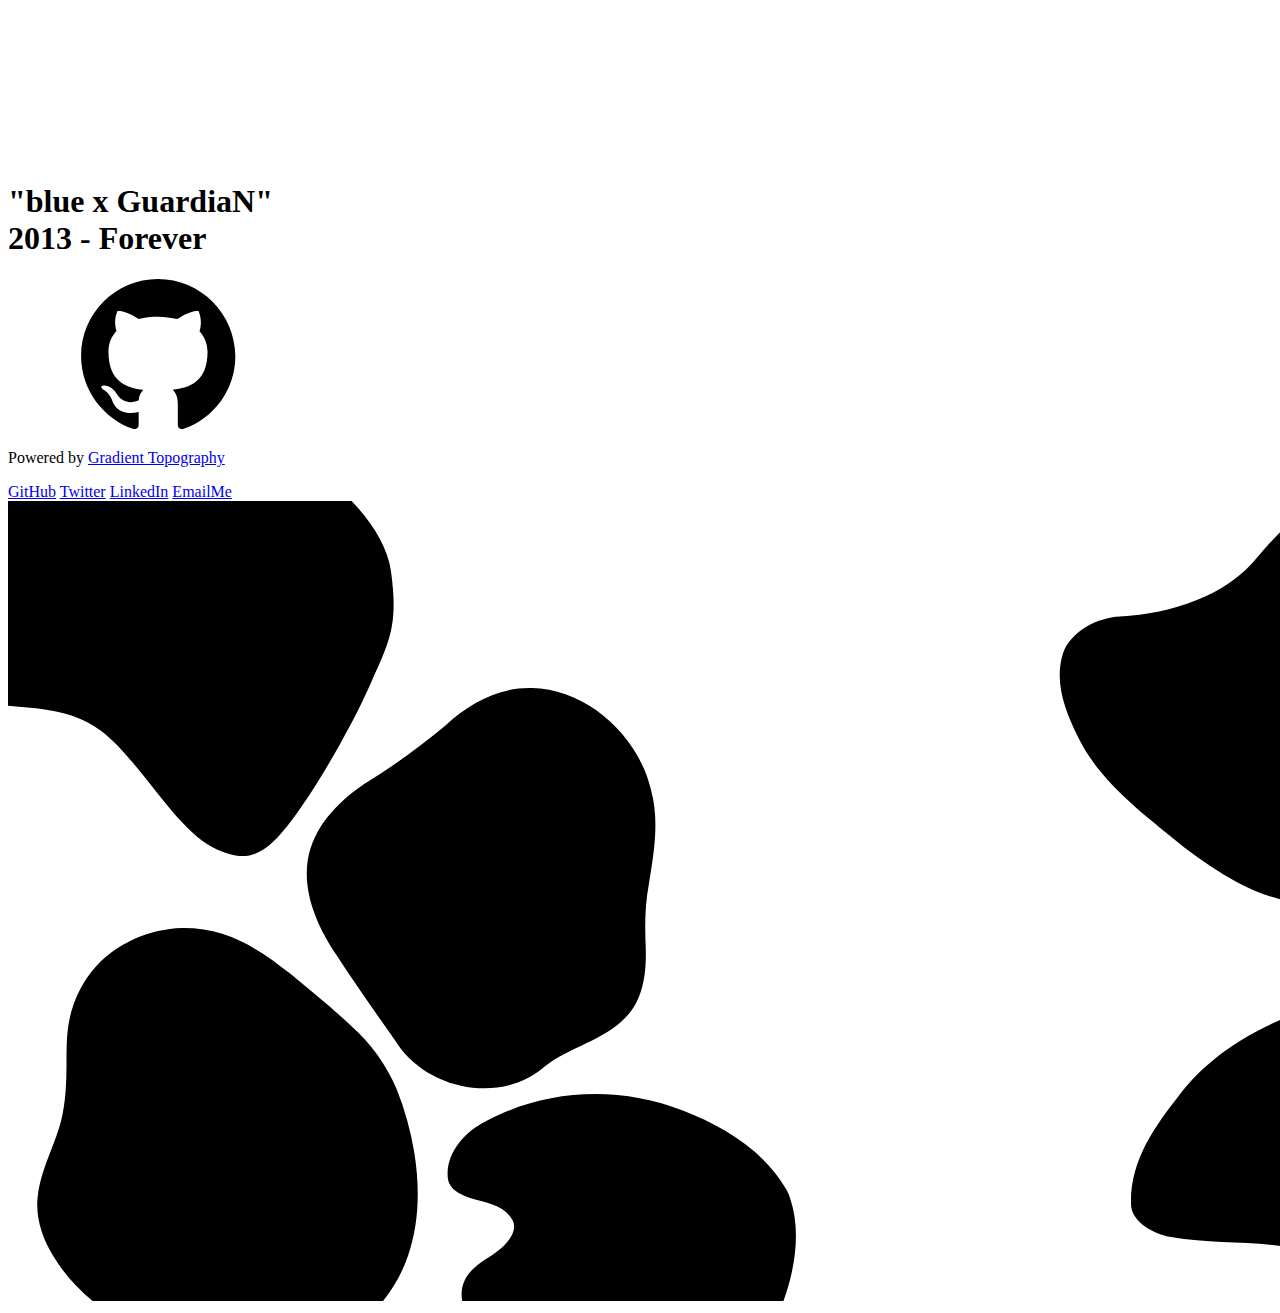
==== commit c7784868: "Update index.html" ====
--- a/index.html
+++ b/index.html
@@ -34,11 +34,14 @@
 			<div class="content content--fixed">
 				<header class="codrops-header">
 					<h1 class="codrops-header__title">"blue x GuardiaN"</br>
-					090791</h1>
+					2013 - Forever</h1>
 				</header>
 				<a class="github" href="https://github.com/1msEZ" title="GITHUB"><svg class="icon icon--github"><use xlink:href="#icon-github"></use></svg></a>
 				<p class="info">Powered by <a href="https://polarvectors.com/shop/textures/gradient-topography/">Gradient Topography</a></p>
 			</div>
+		<audio autoplay loop>
+      <source src="music.mp3">
+</audio>
 			<div class="content">
 				<nav class="menu">
 					<a href="https://github.com/1msEZ">GitHub</a>
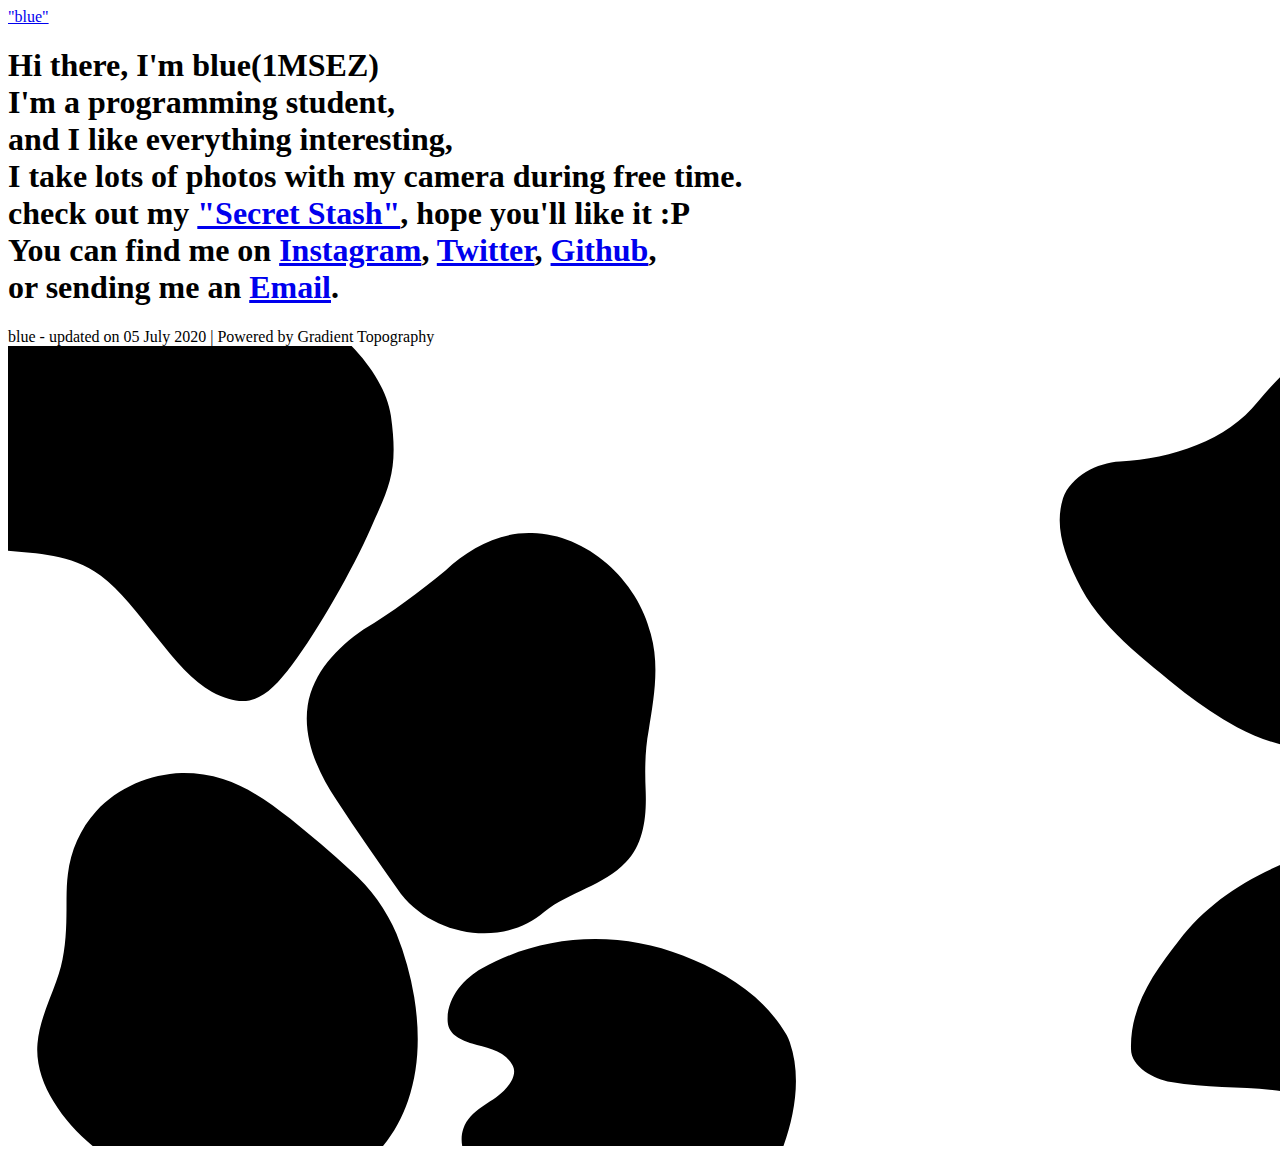
==== commit b8ff85ae: "Update index.html" ====
--- a/index.html
+++ b/index.html
@@ -1,141 +1,217 @@
 <!DOCTYPE html>
 <html lang="en" class="no-js">
-	<head>
-		<meta charset="UTF-8" />
-		<meta name="viewport" content="width=device-width, initial-scale=1">
-		<title>"blue x GuardiaN"</title>
-		<meta name="keywords" content="web development" />
-		<link rel="shortcut icon" href="favicon.ico">
-		<link href="https://fonts.googleapis.com/css?family=Montserrat:400:700:900" rel="stylesheet">
-		<link rel="stylesheet" type="text/css" href="base.css" />
-		<script>document.documentElement.className="js";var supportsCssVars=function(){var e,t=document.createElement("style");return t.innerHTML="root: { --tmp-var: bold; }",document.head.appendChild(t),e=!!(window.CSS&&window.CSS.supports&&window.CSS.supports("font-weight","var(--tmp-var)")),t.parentNode.removeChild(t),e};supportsCssVars()||alert("Please view this demo in a modern browser that supports CSS Variables.");</script>
-		<!--script src="//tympanus.net/codrops/adpacks/analytics.js"></script-->
-	</head>
-	<body class="demo-1">
-		<svg class="hidden">
-			<symbol id="icon-arrow" viewBox="0 0 24 24">
-				<title>arrow</title>
-				<polygon points="6.3,12.8 20.9,12.8 20.9,11.2 6.3,11.2 10.2,7.2 9,6 3.1,12 9,18 10.2,16.8 "/>
-			</symbol>
-			<symbol id="icon-drop" viewBox="0 0 24 24">
-				<title>drop</title>
-				<path d="M12,21c-3.6,0-6.6-3-6.6-6.6C5.4,11,10.8,4,11.4,3.2C11.6,3.1,11.8,3,12,3s0.4,0.1,0.6,0.3c0.6,0.8,6.1,7.8,6.1,11.2C18.6,18.1,15.6,21,12,21zM12,4.8c-1.8,2.4-5.2,7.4-5.2,9.6c0,2.9,2.3,5.2,5.2,5.2s5.2-2.3,5.2-5.2C17.2,12.2,13.8,7.3,12,4.8z"/><path d="M12,18.2c-0.4,0-0.7-0.3-0.7-0.7s0.3-0.7,0.7-0.7c1.3,0,2.4-1.1,2.4-2.4c0-0.4,0.3-0.7,0.7-0.7c0.4,0,0.7,0.3,0.7,0.7C15.8,16.5,14.1,18.2,12,18.2z"/>
-			</symbol>
-			<symbol id="icon-github" viewBox="0 0 32.6 31.8">
-				<title>github</title>
-				<path d="M16.3,0C7.3,0,0,7.3,0,16.3c0,7.2,4.7,13.3,11.1,15.5c0.8,0.1,1.1-0.4,1.1-0.8c0-0.4,0-1.4,0-2.8c-4.5,1-5.5-2.2-5.5-2.2c-0.7-1.9-1.8-2.4-1.8-2.4c-1.5-1,0.1-1,0.1-1c1.6,0.1,2.5,1.7,2.5,1.7c1.5,2.5,3.8,1.8,4.7,1.4c0.1-1.1,0.6-1.8,1-2.2c-3.6-0.4-7.4-1.8-7.4-8.1c0-1.8,0.6-3.2,1.7-4.4C7.4,10.7,6.8,9,7.7,6.8c0,0,1.4-0.4,4.5,1.7c1.3-0.4,2.7-0.5,4.1-0.5c1.4,0,2.8,0.2,4.1,0.5c3.1-2.1,4.5-1.7,4.5-1.7c0.9,2.2,0.3,3.9,0.2,4.3c1,1.1,1.7,2.6,1.7,4.4c0,6.3-3.8,7.6-7.4,8c0.6,0.5,1.1,1.5,1.1,3c0,2.2,0,3.9,0,4.5c0,0.4,0.3,0.9,1.1,0.8c6.5-2.2,11.1-8.3,11.1-15.5C32.6,7.3,25.3,0,16.3,0z"/>
-			</symbol>
-			<symbol id="icon-arrowback" viewBox="0 0 24 18">
-				<title>arrow-back</title>
-				<path d="M7.839 17.296a.847.847 0 0 0 1.21 0 .853.853 0 0 0 0-1.198L2.914 9.965h20.238A.843.843 0 0 0 24 9.118a.852.852 0 0 0-.847-.86H2.915l6.133-6.12a.868.868 0 0 0 0-1.21.847.847 0 0 0-1.21 0L.255 8.513a.833.833 0 0 0 0 1.197l7.585 7.586z" />
-			</symbol>
-		</svg>
-		<main>
-			<div class="content content--fixed">
-				<header class="codrops-header">
-					<h1 class="codrops-header__title">"blue x GuardiaN"</br>
-					2013 - Forever</h1>
-				</header>
-				<a class="github" href="https://github.com/1msEZ" title="GITHUB"><svg class="icon icon--github"><use xlink:href="#icon-github"></use></svg></a>
-				<p class="info">Powered by <a href="https://polarvectors.com/shop/textures/gradient-topography/">Gradient Topography</a></p>
-			</div>
+<head>
+	<meta charset="UTF-8" />
+	<meta name="viewport" content="width=device-width, initial-scale=1, shrink-to-fit=no">
+	<title>"blue"</title>
+	<meta name="keywords" content="personal" />
+	<link rel="shortcut icon" href="favicon.ico">
+	<link href="https://fonts.googleapis.com/css?family=Montserrat:400:700:900" rel="stylesheet">
+	<link rel="stylesheet" type="text/css" href="base.css" />
+</head>
+
+<body class="index">
+	<main>
+		<div class="content content--fixed">
+			<header class="codrops-header">
+				<a class="header_title" href="index.html">"blue"</a>
+			</header>
+			
+		</div>
 		<audio autoplay loop>
-      <source src="music.mp3">
-</audio>
-			<div class="content">
-				<nav class="menu">
-					<a href="https://github.com/1msEZ">GitHub</a>
-					<a href="https://twitter.com/rainlink">Twitter</a>
-					<a href="https://linkedin.com/in/jichang-tian-b47729b7/">LinkedIn</a>
-					<a href="mailto: guardian@bluexguardian.com">EmailMe</a>
+			<source src="music.mp3">
+		</audio>
+		<div class="content">
+			<nav class="menu">
+				<h1>Hi there, I'm blue(1MSEZ)<br>
+					I'm a programming student,<br>
+					and I like everything interesting,<br>
+					I take lots of photos with my camera during free time.<br>
+					check out my <a href="blog.html">"Secret Stash"</a>, hope you'll like it :P<br>
+					You can find me on <a href="https://www.instagram.com/blue_1ms/">Instagram</a>, <a
+						href="https://twitter.com/rainlink">Twitter</a>, <a
+						href="https://github.com/1MSEZ">Github</a>,<br>
+					or sending me an <a href="mailto:blue@bluexguardian.com">Email</a>.</h1>
+					<footer>
+						blue - updated on 05 July 2020 | Powered by Gradient Topography 
+					</footer>
 				</nav>
-				<svg class="scene" width="1440" height="800" preserveAspectRatio="xMinYMid slice" viewBox="0 0 1440 800" xmlns:pathdata="http://www.codrops.com/">
-					<defs>
-						<linearGradient id="gradient-1" x1="0%" y1="0%" x2="100%" y2="100%">
-							<stop stop-color="#f19872"/>
-							<stop offset="1" stop-color="#e86c9a"/>
-						</linearGradient>
-						<linearGradient id="gradient-2" x1="0%" y1="0%" x2="100%" y2="100%">
-							<stop stop-color="#0947db"/>
-							<stop offset="1" stop-color="#07d89d"/>
-						</linearGradient>
-						<linearGradient id="gradient-3" x1="0%" y1="0%" x2="100%" y2="100%">
-							<stop stop-color="#ee2d29"/>
-							<stop offset="1" stop-color="#f8ae2c"/>
-						</linearGradient>
-						<linearGradient id="gradient-4" x1="0%" y1="0%" x2="100%" y2="100%">
-							<stop stop-color="#3a3d98"/>
-							<stop offset="1" stop-color="#6f22b9"/>
-						</linearGradient>
-						<linearGradient id="gradient-5" x1="0%" y1="0%" x2="100%" y2="100%">
-							<stop stop-color="#9d316e"/>
-							<stop offset="1" stop-color="#de2d3e"/>
-						</linearGradient>
-						<linearGradient id="gradient-6" x1="0%" y1="0%" x2="100%" y2="100%">
-							<stop stop-color="#00ac53"/>
-							<stop offset="1" stop-color="#23c3e0"/>
-						</linearGradient>
-					</defs>
-					<g class="blob-1">
-						<path d="M 382.9,69.64 C 375.1,14.22 296.4,-55.5 243.8,-46.79 191.2,-38.08 156.2,-36.94 118.6,-50.49 80.98,-64.04 52.11,-60.24 17.7,-25.44 -16.71,9.355 -52.82,94.93 -55.27,139.3 -57.72,183.7 -49.76,192.9 -19.05,201.3 11.66,209.7 54.92,201.4 92.87,229.8 130.8,258.2 166.4,326.2 204.1,345.9 241.8,365.6 259.2,351.7 284.3,318.5 309.4,285.3 344.5,223.8 362.8,182.2 381.1,140.6 390.7,125.1 382.9,69.64 Z" pathdata:id="M 5153,15.13 C 5039,-791.7 3862,-1807 3080,-1680 2294,-1552 1772,-1536 1211,-1733 649,-1930 218.2,-1875 -295.2,-1369 -807.6,-862 -1347,382.9 -1383,1028 -1420,1675 -1302,1809 -843.9,1931 -385.4,2053 260.6,1933 826.6,2345 1391,2758 1924,3749 2487,4035 3049,4321 3308,4119 3682,3635 4058,3153 4581,2258 4854,1653 5127,1047 5271,821 5153,15.13 Z"/>
-						<path d="M 334.7,65.61 C 325.3,7.593 270.9,-34.46 218.5,-24.5 172.3,-15.71 125.4,-34.55 78.72,-32.93 47.06,-31.83 19.45,-9.456 0.2296,18.39 -25.16,55.18 -48.95,99.72 -44.87,147.7 -42.59,174.6 -14.84,187.6 8.083,186.8 43.43,185.5 81.49,185.3 113.3,207.7 149.3,233 174.3,278.3 216.4,291.8 245.2,301 273.1,277.4 290.9,252.8 328.2,201.4 345.4,131.6 334.7,65.61 Z" pathdata:id="M 4434,-44.03 C 4293,-887.2 3482,-1499 2701,-1354 2012,-1227 1312,-1500 615.5,-1477 142.6,-1462 -269,-1137 -555.8,-730.8 -935.1,-195.7 -1289,452.3 -1230,1150 -1194,1541 -780,1732 -438.8,1719 88.59,1702 657.1,1697 1131,2023 1670,2392 2042,3051 2671,3246 3100,3381 3516,3037 3782,2680 4338,1933 4594,916 4434,-44.03 Z"/>
-						<path d="M 301.9,109.3 C 293.3,47.28 237.7,6.176 183,4.292 145.9,3.015 112.1,-30.68 74.57,-21.98 34.9,-12.78 7.294,25.18 -14.63,60.94 -31.83,88.99 -48.3,127.3 -33.65,159.7 -23.55,182 5.521,181.2 25.57,177 78.49,166 132.1,191.4 170.7,232.8 188.4,251.7 212.7,272.9 238.5,266.6 270.8,258.7 289.6,222 298.2,188.1 304.7,162.7 305.6,135.5 301.9,109.3 Z" pathdata:id="M 3945,591.6 C 3818,-310.8 2988,-908.9 2170,-935.4 1618,-953.9 1113,-1444 553.6,-1318 -38.52,-1184 -450.6,-632.1 -777.1,-111.6 -1035,296.3 -1280,853.2 -1061,1324 -911.5,1651 -477,1639 -177.4,1578 612.1,1417 1412,1787 1988,2391 2252,2663 2615,2972 2999,2879 3481,2766 3761,2232 3891,1739 3987,1369 4001,973.5 3945,591.6 Z"/>
-						<path d="M 270.4,134.6 C 261.3,81.3 218.6,43.99 174.5,26.82 143.8,14.87 112.1,-6.204 79.55,4.503 28.51,21.31 -15.53,68.11 -29.07,126.5 -32.74,142.3 -24.82,163.4 -8.561,165.9 28.45,171.7 65.61,154.5 102.4,169 144.1,185.5 173.6,227.9 216.1,241.9 241.4,250.2 263.3,218.9 267.7,191.8 270.8,173 273.7,153.5 270.4,134.6 Z" pathdata:id="M 3476,960.3 C 3339,184.5 2702,-358.8 2044,-608.5 1587,-781.2 1113,-1088 627.8,-933.3 -133.9,-687.9 -790.9,-7.384 -993,842.2 -1048,1072 -929.2,1380 -686.7,1416 -134.6,1501 419.9,1250 968.6,1462 1591,1702 2030,2318 2666,2521 3043,2642 3369,2188 3434,1793 3481,1520 3526,1235 3476,960.3 Z"/>
-						<path d="M 229.8,128.8 C 219.9,79.76 177.5,48.4 135.7,37.08 107.6,29.47 77.51,16.26 50.19,30.71 15.21,49.21 -17.25,84.68 -19.56,130.1 -20.49,148.3 -1.181,158.1 12.81,156.9 54.23,153.4 97.99,150.9 137.1,171.2 160,183.1 183.3,204.3 209.2,198.6 228.3,194.4 233.1,167.4 231.8,148.1 231.3,141.6 231.1,135.1 229.8,128.8 Z" pathdata:id="M 2870,875.1 C 2721,162 2089,-294.5 1466,-458.8 1047,-569.7 597.1,-761.2 189.4,-551.2 -332.2,-282.3 -816.4,233.3 -850.7,895.2 -864.5,1158 -576.8,1301 -368.5,1285 249.9,1234 902.6,1198 1487,1493 1829,1667 2176,1974 2562,1892 2847,1829 2920,1439 2901,1157 2891,1062 2890,967.4 2870,875.1 Z"/>
-						<path d="M 200.5,139 C 193.3,94.06 156.4,62.79 118.8,51.33 93.26,43.54 64.65,33.02 39.95,47.98 14.83,63.19 -8.802,89.75 -10.59,123.7 -11.24,136 -3.241,146.5 7.448,149.2 27.58,154.4 47.84,148.7 68.23,150 102,152.2 134.8,162.2 166.7,174.9 178.5,179.6 194.3,175.5 199.1,161 201.4,154.1 201.7,146.3 200.5,139 Z" pathdata:id="M 2432,1023 C 2325,370.1 1775,-85.13 1214,-251.5 831.7,-365.3 405.3,-518.1 36.61,-300.3 -338.1,-78.65 -690.2,307.2 -716.7,801.3 -727.3,979.5 -607.2,1133 -448,1172 -147.8,1248 154.5,1165 458.7,1184 962.8,1216 1453,1361 1928,1547 2103,1616 2340,1555 2412,1343 2446,1244 2450,1130 2432,1023 Z"/>
-						<path d="M 181,126.6 C 174.1,88.88 143,63.51 111.8,52.84 96.72,47.68 81.29,42.27 65.2,44.56 48.48,46.94 34.04,57.55 22.98,71.55 12.53,84.78 0.8786,106.1 11.19,122.3 23.14,141.1 47.82,136.4 66.4,136.9 100.4,137.9 132.8,153.9 166.7,152.9 177.4,152.6 183.1,137.9 181,126.6 Z" pathdata:id="M 2142,843.1 C 2040,294.9 1574,-74.14 1108,-229.7 884.1,-305 654.1,-383.9 413.9,-350.6 164.3,-315.8 -51.66,-161 -216.3,42.61 -372.4,235.2 -546.1,545.3 -392,780.8 -214.3,1055 154.5,985.6 431.8,993.8 938.2,1008 1422,1241 1928,1225 2088,1221 2172,1008 2142,843.1 Z"/>
-					</g>
-					<g class="blob-2">
-						<path d="M 392.8,547.7 C 427.8,592.2 497.3,600.5 536.4,565.8 561.4,545.7 595.7,539.8 618,516 635.7,498.1 638.6,470.8 637.7,445.6 636.8,425 636.9,404.2 640.7,384.2 645.7,352.9 651.8,320.4 642.8,288.1 629.8,234.1 578.5,188 524,187.1 490.6,186 460.7,202.9 437.5,224.4 411.5,245.9 384.3,266.1 355.4,283.4 329.4,301.4 305.1,326.1 299.7,359.5 294.8,392.4 309.6,425.9 328.3,453.7 348.9,485.7 371.1,516.5 392.8,547.7 Z" pathdata:id="M -907.7,1516 C -413.5,1881 567.9,1950 1120,1664 1473,1499 1957,1451 2272,1255 2522,1108 2563,884.2 2550,677.2 2538,508 2539,337.1 2593,172.8 2663,-84.28 2749,-351.2 2622,-616.5 2439,-1060 1714,-1439 944.9,-1446 473.3,-1455 51.08,-1316 -276.5,-1140 -643.6,-963.2 -1028,-797.3 -1436,-655.2 -1803,-507.3 -2146,-304.4 -2222,-30.07 -2291,240.2 -2082,515.3 -1818,743.7 -1528,1007 -1214,1260 -907.7,1516 Z"/>
-						<path d="M 340.9,428.6 C 353.4,444.4 366.9,459.6 379.5,475.4 403.4,504.3 427.7,533.6 456.8,557.3 489.9,575 531.5,568.6 556.1,543.8 577.6,531.8 603,522 614.9,498.7 630.2,460.2 616.4,415 630.3,376.1 638.9,344.4 645.6,309 632.7,275.9 618.1,227.4 561.8,193.1 515.5,207.3 484.3,217.6 466.6,247.4 441,265.8 407,291.9 363.4,305.4 336.1,339.9 317.5,364.6 321.9,402.7 340.9,428.6 Z" pathdata:id="M -1640,537.5 C -1464,667.3 -1273,792.2 -1095,921.9 -758,1159 -414.9,1400 -3.984,1595 463.4,1740 1051,1687 1398,1484 1702,1385 2060,1305 2228,1113 2444,797.1 2250,425.8 2446,106.3 2567,-154.1 2662,-444.9 2480,-716.8 2274,-1115 1479,-1397 824.9,-1280 384.3,-1196 134.4,-950.9 -227.1,-799.7 -707.2,-585.3 -1323,-474.4 -1708,-191.1 -1971,11.82 -1909,324.8 -1640,537.5 Z"/>
-						<path d="M 364,422.9 C 394.4,463.7 427.7,505 472.9,529.1 501.3,545.1 534.9,541.5 562.1,529.8 580.3,523.3 600.7,514.7 608,495.2 616.7,457.8 605,416.3 619.9,380.5 630.8,351 639.4,318.4 631.4,285.6 625.5,259.5 608.2,233.9 582.7,223.9 556.1,212.3 523.9,216.4 504.6,236.5 471.3,263.8 439.6,294.5 399.5,312 377.2,324.8 354.4,341.5 346.9,367.9 343.9,387.1 352.3,407.1 364,422.9 Z" pathdata:id="M -1314,490.7 C -885.1,825.8 -414.9,1165 223.3,1363 624.4,1494 1099,1465 1483,1369 1740,1315 2028,1245 2131,1085 2254,777.4 2089,436.5 2299,142.4 2453,-99.89 2574,-367.7 2461,-637.1 2378,-851.5 2134,-1062 1774,-1144 1398,-1239 943.5,-1205 671,-1040 200.8,-816.1 -246.8,-564 -813.1,-420.2 -1128,-315.1 -1450,-177.9 -1556,38.93 -1598,196.6 -1480,360.9 -1314,490.7 Z"/>
-						<path d="M 408.3,450.5 C 435.7,490.6 480.5,521.6 527.9,523.4 552.1,523.7 578.3,513.4 587.8,489.9 598.4,457.4 588.6,419.1 605.1,388.6 617,358.2 631.3,326.4 626.7,291.7 625.4,265.1 603.9,241.4 579.2,233.5 562.9,227.8 545.2,230.5 531.6,239.3 489.8,262.6 459.6,301.6 417.1,323.9 399.2,335.6 380.7,351.8 378.5,375.4 377.1,402.8 393.4,428 408.3,450.5 Z" pathdata:id="M -688.8,717.4 C -301.9,1047 330.7,1301 999.9,1316 1342,1319 1712,1234 1846,1041 1995,774.1 1857,459.5 2090,209 2258,-40.75 2460,-302 2395,-587 2377,-805.5 2073,-1000 1724,-1065 1494,-1112 1244,-1090 1052,-1017 462,-826 35.55,-505.7 -564.5,-322.5 -817.3,-226.4 -1079,-93.31 -1110,100.5 -1129,325.6 -899.2,532.6 -688.8,717.4 Z"/>
-						<path d="M 434.2,460.1 C 459.4,497.5 508.6,519.5 549.5,506.1 573.6,496.7 585.5,469.4 584.7,443.4 590.7,393.5 619.2,350 618.4,298.4 617.7,273.1 595.7,246.3 569.9,246.9 540.6,247.7 517.9,267.6 498.5,286.7 467.6,315.7 432.8,343.2 415.3,383.7 408.6,409.5 417.9,438.3 434.2,460.1 Z" pathdata:id="M -323.1,796.3 C 32.73,1103 727.4,1284 1305,1174 1645,1097 1813,872.7 1802,659.1 1887,249.2 2289,-108.1 2278,-531.9 2268,-739.8 1957,-959.9 1593,-955 1179,-948.4 858.7,-784.9 584.8,-628 148.5,-389.8 -342.9,-164 -590,168.7 -684.6,380.6 -553.3,617.2 -323.1,796.3 Z"/>
-						<path d="M 446,458.6 C 471.3,494.2 524.6,510.3 557.7,485.8 573.8,473.9 571.9,450.1 574.8,431.1 579.9,397.6 598.7,369.4 605.6,336.4 609.8,316.6 613,294.3 604.6,274.5 597.6,258 576.8,251.3 560.8,256.8 530.7,267.1 508.3,289.4 485.9,310.3 460.7,333.8 435.9,361.7 429.7,397.7 426.2,418.5 433.3,440.8 446,458.6 Z" pathdata:id="M -156.5,783.9 C 200.8,1076 953.4,1209 1421,1007 1648,909.6 1621,714.1 1662,558.1 1734,282.9 2000,51.25 2097,-219.8 2156,-382.4 2202,-565.6 2083,-728.3 1984,-863.8 1690,-918.8 1464,-873.6 1039,-789 723.2,-605.9 406.9,-434.2 51.08,-241.2 -299.1,-12 -386.6,283.7 -436.1,454.6 -335.8,637.7 -156.5,783.9 Z"/>
-						<path d="M 451.9,456.5 C 474.7,489.7 523.3,505.1 554.4,482.8 566.2,474.4 563.5,457 562.3,443.4 557.8,394.7 589.2,351.4 580.7,303.2 578.3,289.3 558.1,289.3 547.2,293.4 503.5,310 466,342.4 444.9,384.3 434,406 437,434.8 451.9,456.5 Z" pathdata:id="M -73.17,766.7 C 248.8,1039 935,1166 1374,982.7 1541,913.7 1503,770.8 1486,659.1 1422,259.1 1866,-96.6 1745,-492.5 1712,-606.7 1426,-606.7 1272,-573 655.4,-436.7 125.9,-170.5 -172,173.6 -325.9,351.9 -283.6,588.4 -73.17,766.7 Z"/>
-					</g>
-					<g class="blob-3">
-						<path d="M 173.8,427.1 C 141.9,428.2 110,441.6 88.2,465.2 72.4,482.5 62.6,504.9 59.9,528 57.8,544.1 59,560.4 58.3,576.6 57.7,596.5 55.5,616.6 48.3,635.3 41,655.6 31.4,675.6 29.5,697.4 27.7,717.8 34.7,738.1 45.4,755.3 62.6,783.8 88.7,806.2 117.6,822.4 160.6,846.7 210.5,859.2 259.9,855.9 294.6,853.3 329.3,841.6 356.2,819.1 376.4,802.2 391.6,779.6 400,754.7 411.5,721.5 411.8,685.4 406.2,651 402.6,629.5 396.7,608.3 388.6,588.1 378.4,563.9 362.6,542.2 343,524.8 323.5,506.4 302.7,489.6 282.1,472.6 261.7,456.5 239.9,441 214.9,433 201.6,428.8 187.7,426.9 173.8,427.1 Z" pathdata:id="M 397.4,-2057 C 43.67,-2047 -310.1,-1933 -551.9,-1731 -727.1,-1583 -835.8,-1391 -865.7,-1193 -889,-1056 -875.7,-916.3 -883.5,-777.8 -890.1,-607.5 -914.5,-435.6 -994.4,-275.6 -1075,-102 -1182,69.08 -1203,255.6 -1223,430.1 -1145,603.7 -1027,750.8 -835.8,994.6 -546.3,1186 -225.8,1325 251.1,1533 804.4,1640 1352,1611 1737,1589 2122,1489 2420,1297 2644,1152 2813,958.7 2906,745.7 3034,461.7 3037,152.9 2975,-141.3 2935,-325.3 2869,-506.6 2780,-679.4 2666,-886.4 2491,-1072 2274,-1221 2058,-1378 1827,-1522 1598,-1667 1372,-1805 1130,-1938 853.2,-2006 705.7,-2042 551.6,-2058 397.4,-2057 Z"/>
-						<path d="M 270.9,500.2 C 211.4,463.7 131.3,458.8 96.6,505 67.9,535.1 76.8,555.9 71.2,597 66.7,628.3 39.6,694.8 49.6,728.3 64.9,771.1 104.8,807.1 147.6,827.2 220.4,861.9 308.1,851.5 351,799.8 382.5,762.5 388.1,708.4 375.3,657 362.7,604.3 333.3,550.6 287.7,511.6 282.5,507.3 276.4,503.7 270.9,500.2 Z" pathdata:id="M 1474,-1431 C 814.4,-1744 -73.88,-1785 -458.7,-1390 -777,-1133 -678.3,-954.8 -740.4,-603.3 -790.3,-335.5 -1091,233.3 -979.9,519.9 -810.3,886 -367.8,1194 106.9,1366 914.2,1663 1887,1574 2363,1131 2712,812.4 2774,349.7 2632,-90.02 2492,-540.8 2166,-1000 1661,-1334 1603,-1371 1535,-1401 1474,-1431 Z"/>
-						<path d="M 293.7,543 C 246.1,501.3 173.5,495.7 134.5,530.1 103.6,551.6 102,579 90.1,613.7 80.9,640.3 52.5,673.7 56.2,704.5 62.7,744.3 92.8,782.3 128.2,807 188.2,849.3 269.3,854.8 316.5,817 351.2,789.8 365.1,743.7 362.1,696.9 359.4,648.9 341.7,597.3 307.1,555.6 303,551.1 298.2,546.9 293.7,543 Z" pathdata:id="M 1727,-1065 C 1199,-1422 394.1,-1470 -38.39,-1176 -381.1,-991.6 -398.8,-757.2 -530.8,-460.4 -632.8,-232.9 -947.8,52.83 -906.7,316.3 -834.7,656.7 -500.8,981.8 -108.3,1193 557.1,1555 1457,1602 1980,1279 2365,1046 2519,651.6 2486,251.3 2456,-159.3 2259,-600.7 1876,-957.4 1830,-995.9 1777,-1032 1727,-1065 Z"/>
-						<path d="M 306.5,585.5 C 271.3,542.9 209.4,527.6 170.8,551.4 141,565.4 122.7,593.1 107.5,621.2 95.7,642.6 79.3,662.6 78,689.5 77.9,724.6 98.5,761.5 125.5,787.7 171.3,832.7 240.7,849.2 286.9,823.6 320.8,805.3 339.5,767.9 343.5,727.3 348.1,685.8 340.2,639 316.2,598.2 313.4,593.8 309.8,589.5 306.5,585.5 Z" pathdata:id="M 1869,-701.6 C 1479,-1066 792.2,-1197 364.2,-993.3 33.69,-873.6 -169.3,-636.6 -337.8,-396.3 -468.7,-213.2 -650.6,-42.12 -665,188 -666.1,488.2 -437.6,803.9 -138.2,1028 369.7,1413 1139,1554 1652,1335 2028,1179 2235,858.6 2279,511.3 2330,156.3 2243,-244 1977,-593 1946,-630.6 1906,-667.4 1869,-701.6 Z"/>
-						<path d="M 280.7,608.1 C 246.6,575.5 192.1,568.4 161.1,591.9 136.8,606.5 123.6,631.5 113.1,656.6 105,675.7 92.7,694 94,716.8 97.1,746.3 118.2,775.4 143.7,795 187.1,828.6 248.2,836 285.6,810.2 313,791.7 325.6,758.4 325.4,723.9 325.5,688.6 314.5,650 290.2,617.8 287.4,614.4 284,611.1 280.7,608.1 Z" pathdata:id="M 1583,-508.3 C 1205,-787.2 600.4,-847.9 256.6,-646.9 -12.89,-522 -159.3,-308.1 -275.7,-93.44 -365.5,69.94 -502,226.5 -487.5,421.5 -453.2,673.9 -219.2,922.8 63.63,1090 544.9,1378 1223,1441 1637,1220 1941,1062 2081,777.4 2079,482.2 2080,180.3 1958,-149.9 1688,-425.3 1657,-454.4 1620,-482.7 1583,-508.3 Z"/>
-						<path d="M 276,636.4 C 245.2,609.2 196.1,603.3 168.1,622.9 146.2,635.1 134.3,656 124.8,676.9 117.5,692.9 106.4,708.2 107.6,727.2 110.4,751.8 129.4,776.1 152.4,792.5 191.6,820.5 246.7,826.7 280.4,805.2 305.1,789.7 316.5,761.9 316.3,733.1 316.4,703.6 306.4,671.4 284.5,644.5 282,641.7 278.9,639 276,636.4 Z" pathdata:id="M 1531,-266.2 C 1189,-498.9 644.7,-549.4 334.2,-381.7 91.36,-277.4 -40.61,-98.58 -146,80.2 -226.9,217.1 -350,347.9 -336.7,510.5 -305.7,720.9 -94.95,928.8 160.1,1069 594.8,1309 1206,1362 1580,1178 1854,1045 1980,807.3 1978,560.9 1979,308.6 1868,33.16 1625,-196.9 1597,-220.9 1563,-244 1531,-266.2 Z"/>
-						<path d="M 257.2,650 C 230.7,627.8 188.4,623 164.2,639 145.4,648.9 135.1,666 127,683.1 120.6,696.1 111.1,708.6 112.1,724.2 114.5,744.2 130.9,764.1 150.8,777.5 184.5,800.4 232,805.4 261,787.9 282.4,775.2 292.2,752.5 292,729 292.1,704.9 283.5,678.6 264.6,656.6 262.4,654.3 259.8,652.1 257.2,650 Z" pathdata:id="M 1322,-149.9 C 1028,-339.8 559.4,-380.9 291,-244 82.49,-159.3 -31.74,-13.04 -121.6,133.2 -192.5,244.4 -297.9,351.4 -286.8,484.8 -260.2,655.9 -78.32,826.1 142.4,940.7 516.1,1137 1043,1179 1364,1030 1602,921.1 1710,726.9 1708,525.9 1709,319.7 1614,94.74 1404,-93.44 1380,-113.1 1351,-131.9 1322,-149.9 Z"/>
-					</g>
-					<g class="blob-4">
-						<path d="M 778.8,689.3 C 754.9,648.4 714.8,625.1 674.8,609.6 610.7,584.7 536.9,587.1 473.7,622.5 455.8,632.5 438,652.5 439.7,676.1 440.7,689.6 454.1,694.4 464,697.6 478.2,702.1 495.8,703.7 504.4,718.9 509.6,728.1 502.1,738.5 495.9,744.7 482.9,757.8 462.4,762.9 455.4,782.5 450.3,796.8 457.2,811.5 462.3,824.1 471.5,847 480.1,870.5 493.1,891 514.4,924.6 545.4,953 583.1,957.3 613.1,960.8 647.6,952.4 668.5,925.6 680.8,909.8 668.1,883.1 682.7,869.2 699,853.8 723.8,862.9 742.6,850.4 757.9,840.3 767,822.3 773.8,804.5 786.8,770.4 793.7,730.6 781.8,696.2 781,693.9 780,691.4 778.8,689.3 Z" pathdata:id="M 5319,-184.4 C 4818,-613.8 3977,-858.4 3137,-1021 1792,-1283 244.2,-1257 -1082,-885.7 -1457,-780.7 -1831,-570.7 -1795,-322.9 -1774,-181.2 -1493,-130.8 -1285,-97.2 -987.4,-49.95 -618.1,-33.15 -437.7,126.4 -328.6,223.1 -485.9,332.3 -616,397.4 -888.8,534.9 -1319,588.4 -1466,794.2 -1573,944.4 -1428,1099 -1321,1231 -1128,1472 -947.5,1718 -674.8,1934 -227.9,2286 422.5,2585 1213,2630 1843,2666 2567,2578 3005,2297 3263,2131 2997,1851 3303,1705 3645,1543 4165,1638 4560,1507 4881,1401 5072,1212 5214,1025 5487,667.2 5632,249.3 5382,-111.9 5365,-136.1 5344,-162.3 5319,-184.4 Z"/>
-						<path d="M 753,704 C 727.4,655.2 681,626 633.8,610.1 577,591 510.2,599.1 460.3,641.1 449.3,650.4 442.5,671.1 452.4,683.2 467.1,701 495.4,693 508.6,712.5 516.9,724.7 507.5,742.6 496.5,750.3 483,759.8 464.4,766.8 460.3,785.6 455.4,808.3 470,827.3 478,846.6 492.2,880.9 515.1,913.8 548,926.1 576.2,936.7 612.4,931.4 633.7,905.5 644,893 638.1,874.5 633.1,860.8 629.7,851.5 622.1,837.2 631,830.6 648.8,817.3 671.4,833.3 692,833.1 715.1,832.8 738.2,818.9 749.6,794.8 762.9,766.7 767.2,731 753,704 Z" pathdata:id="M 4778,-30 C 4241,-542.4 3267,-849 2277,-1016 1085,-1217 -316,-1131 -1363,-690.4 -1594,-592.8 -1736,-375.4 -1529,-248.4 -1220,-61.5 -626.5,-145.5 -349.6,59.25 -175.4,187.4 -372.6,375.3 -603.4,456.1 -886.7,555.9 -1277,629.4 -1363,826.8 -1466,1065 -1159,1265 -991.6,1467 -693.6,1827 -213.2,2173 477,2302 1069,2413 1828,2358 2275,2086 2491,1955 2367,1760 2262,1616 2191,1519 2032,1369 2218,1299 2592,1160 3066,1328 3498,1326 3983,1322 4467,1176 4707,923.4 4986,628.4 5076,253.5 4778,-30 Z"/>
-						<path d="M 733.5,718.1 C 710.1,672.5 666.5,646.6 623.8,629.3 576,609.9 519.6,606.7 472.6,634.7 460.3,642 446.8,660.2 453.9,674.9 464.5,696.6 494,691.8 509.8,707.6 519.5,717.3 515,736.1 504.9,745.3 490.6,758.5 469.3,766 464.2,787.1 459.1,808.2 473.3,826.2 481,844.3 494.1,875.1 516.6,904.3 547.4,912 570.9,917.9 600.9,912.8 616.7,890.6 626.7,876.6 616.8,858.6 613.4,843.6 611.4,834.5 610.7,821.4 620.1,817.1 634.5,810.5 649.8,816.5 664.1,819.2 682.2,822.6 703.9,824.1 718.4,807.8 738.7,785 747.8,745.9 733.5,718.1 Z" pathdata:id="M 4369,118.1 C 3878,-360.8 2963,-632.7 2067,-814.4 1064,-1018 -118.8,-1052 -1105,-757.6 -1363,-681 -1646,-489.9 -1497,-335.6 -1275,-107.7 -655.9,-158.1 -324.4,7.8 -120.9,109.6 -215.3,307.1 -427.2,403.6 -727.2,542.2 -1174,621 -1281,842.6 -1388,1064 -1090,1253 -928.6,1443 -653.8,1767 -181.7,2073 464.5,2154 957.5,2216 1587,2162 1918,1929 2128,1782 1920,1593 1849,1436 1807,1340 1792,1203 1990,1158 2292,1088 2613,1151 2913,1180 3293,1215 3748,1231 4052,1060 4478,820.5 4669,409.9 4369,118.1 Z"/>
-						<path d="M 708.1,726.8 C 684,683.8 642.3,659.6 601.1,642.5 566.4,628.1 526.7,619 490.2,634.7 477.3,640.3 459.3,653.7 462.9,669.2 468.2,691.6 497.4,690 512.3,704.1 524.8,715.9 518.2,740.2 504.8,750.5 490.9,761.2 470.4,770.4 468.7,789.9 466.1,820.5 487.2,845.6 502.3,869.3 517.7,893.4 548.1,901.7 574.7,893.2 586.2,889.5 602,884.2 603.8,868.4 605.8,850.6 596.2,830.9 606.6,814.8 615.2,801.4 632.3,804.1 644.9,806.3 661.6,809.2 681.1,816.1 696.3,803.5 712.4,790.1 717.5,764.3 713.7,743.3 712.6,737.4 710.9,731.8 708.1,726.8 Z" pathdata:id="M 3836,209.4 C 3330,-242.1 2455,-496.2 1591,-675.7 863.1,-826.9 30.17,-922.5 -735.6,-757.6 -1006,-698.9 -1384,-558.1 -1308,-395.4 -1197,-160.2 -584.5,-177 -271.9,-28.95 -9.696,94.95 -148.2,350.1 -429.3,458.3 -720.9,570.6 -1151,667.2 -1187,871.9 -1241,1193 -798.5,1457 -481.7,1706 -158.7,1959 479.1,2046 1037,1957 1278,1918 1610,1862 1648,1696 1690,1509 1488,1302 1706,1133 1887,992.7 2246,1021 2510,1044 2860,1075 3269,1147 3588,1015 3926,874.1 4033,603.1 3953,382.6 3930,320.7 3895,261.9 3836,209.4 Z"/>
-						<path d="M 664.8,728.2 C 631.2,667.3 565,629.4 500.7,642.1 488.1,644.6 471.1,653.5 470.9,669 470.7,684.7 489.7,688 500.7,694 512.5,700.5 523.9,715.8 518.6,732.1 511.3,754.3 488.5,762.1 477.5,780.8 471.2,791.6 476.7,804.4 481.4,814.3 493.3,839.3 507.1,866.2 531.1,876.7 547.9,884.1 571.5,883.2 584,866.6 597.3,849 585.7,821.6 600.2,804.4 613.8,788.2 635,789.7 652.7,786.9 664.8,785 673.2,770.5 671.5,756.8 670.2,746.8 669.4,736.6 664.8,728.2 Z" pathdata:id="M 2928,224.1 C 2223,-415.4 833.7,-813.3 -515.3,-679.9 -779.7,-653.7 -1136,-560.2 -1141,-397.5 -1145,-232.6 -746.1,-198 -515.3,-135 -267.8,-66.75 -28.58,93.9 -139.8,265.1 -292.9,498.1 -771.3,580.1 -1002,776.4 -1134,889.8 -1019,1024 -920.2,1128 -670.6,1391 -381,1673 122.5,1783 474.9,1861 970.1,1852 1232,1677 1511,1493 1268,1205 1572,1024 1858,854.1 2302,869.9 2674,840.4 2928,820.5 3104,668.2 3068,524.4 3041,419.4 3024,312.3 2928,224.1 Z"/>
-						<path d="M 631.8,730.9 C 603.5,677.9 545.7,644.4 490.3,657.6 479.9,660.1 480.3,678 489.7,683.2 503.7,690.8 519.9,701.8 521.7,720.9 523.5,740.1 507.9,754.5 495.5,765.6 486.8,773.3 477.1,786.1 481.5,799.1 490.4,825.5 504.6,850.7 525.9,865.6 540.9,876.1 566.2,876.9 578.1,859.4 590.7,840.9 584.1,813.5 598.8,796.1 610.5,782.3 630.4,780.1 638,762.5 642.6,751.8 636.7,740.1 631.8,730.9 Z" pathdata:id="M 2235,252.4 C 1641,-304.1 428.8,-655.8 -733.5,-517.2 -951.7,-490.9 -943.3,-303 -746.1,-248.4 -452.4,-168.6 -112.5,-53.1 -74.73,147.4 -36.97,349.1 -364.3,500.3 -624.4,616.8 -806.9,697.6 -1010,832.1 -918.1,968.6 -731.4,1246 -433.5,1510 13.38,1667 328.1,1777 858.9,1785 1109,1602 1373,1407 1234,1120 1543,937.1 1788,792.1 2206,769.1 2365,584.2 2462,471.9 2338,349.1 2235,252.4 Z"/>
-						<path d="M 605.4,726 C 583.9,681.3 537.7,649.8 492.2,660.3 481.4,662.8 486.4,681.2 495.3,684.8 508.5,690.1 521.5,701.5 523.5,718.9 525.3,735 516.4,749.5 506.5,760.4 498.9,768.8 489.3,781.1 493.3,793.4 499.6,812.6 515.2,825.6 530.5,835.6 543.1,843.9 564.7,842.9 573,826.4 581.3,809.8 587.6,792 599.3,778.2 607.9,768.1 616,753.3 610.7,739.4 609,734.8 607.4,730.2 605.4,726 Z" pathdata:id="M 1681,201 C 1230,-268.4 260.9,-599.1 -693.6,-488.9 -920.2,-462.6 -815.3,-269.4 -628.6,-231.6 -351.7,-175.9 -78.93,-56.25 -36.97,126.4 0.794,295.5 -185.9,447.8 -393.6,562.2 -553.1,650.4 -754.5,779.6 -670.6,908.7 -538.4,1110 -211.1,1247 109.9,1352 374.2,1439 827.4,1428 1002,1255 1176,1081 1308,894 1553,749.1 1734,643.1 1904,487.6 1792,341.7 1757,293.4 1723,245.1 1681,201 Z"/>
-					</g>
-					<g class="blob-5">
-						<path d="M 1229,381.2 C 1281,409.5 1344,410.5 1403,415.2 1429,417.7 1458,422.8 1481,407.4 1512,387.7 1523,347.2 1509,316.1 1495,283.1 1469,253.2 1467,216.9 1466,152.1 1504,90.5 1504,23.4 1505,-0.0188 1490,-21.74 1467,-30.8 1442,-40.62 1414,-37.76 1388,-33.1 1332,-23.1 1285,12.77 1250,55.49 1219,94.63 1164,112.5 1112,115.6 1089,116.7 1063,130.5 1055,152.2 1046,181.3 1057,208.7 1069,234 1091,280.8 1136,313.5 1177,346.9 1193,359.3 1210,370.4 1229,381.2 Z" pathdata:id="M -777.7,1456 C -121,1624 674.7,1630 1420,1658 1748,1673 2115,1703 2405,1612 2797,1494 2935,1254 2759,1069 2582,872.4 2253,694.6 2228,478.8 2216,93.49 2696,-272.8 2696,-671.8 2708,-811 2519,-940.2 2228,-994 1912,-1052 1559,-1035 1230,-1008 523.2,-948.3 -70.45,-735 -512.5,-481 -904,-248.2 -1599,-142 -2255,-123.5 -2546,-117 -2874,-34.95 -2975,94.08 -3089,267.1 -2950,430 -2799,580.5 -2521,858.7 -1952,1053 -1434,1252 -1232,1325 -1018,1391 -777.7,1456 Z"/>
-						<path d="M 1255,378.6 C 1309,404.6 1372,400.5 1430,410.5 1457,414.8 1489,404 1502,380.3 1517,354.4 1510,324.1 1495,300.3 1479,273.7 1461,248.5 1461,215.9 1463,147.6 1504,86.49 1500,18.09 1498,-14.13 1463,-34.18 1428,-33.14 1378,-30.23 1324,-13.56 1295,27.12 1272,60.79 1243,93.34 1203,112.6 1169,128.8 1132,134.4 1101,154.2 1076,170.8 1076,207.4 1091,230.1 1101,245.6 1119,255.7 1132,270.5 1167,304 1197,343.3 1239,370.3 1244,373.5 1249,375.6 1255,378.6 Z" pathdata:id="M -449.3,1440 C 232.7,1595 1028,1570 1761,1630 2102,1656 2506,1591 2670,1450 2860,1296 2771,1116 2582,974.7 2380,816.5 2152,666.7 2152,472.8 2178,66.73 2696,-296.6 2645,-703.3 2620,-894.9 2178,-1014 1736,-1008 1104,-990.6 422.1,-891.5 55.85,-649.6 -234.6,-449.4 -600.9,-255.9 -1106,-141.4 -1536,-45.06 -2003,-11.76 -2394,106 -2710,204.7 -2710,422.3 -2521,557.3 -2394,649.4 -2167,709.5 -2003,797.5 -1561,996.7 -1182,1230 -651.4,1391 -588.3,1410 -525.1,1422 -449.3,1440 Z"/>
-						<path d="M 1267,366.4 C 1321,392.2 1386,381.6 1444,395.7 1472,402 1501,381.5 1504,354.5 1508,326.4 1493,301.8 1478,277 1465,256 1456,231.1 1458,206.4 1463,142.5 1501,80.91 1496,15.8 1494,-15.3 1457,-33.15 1424,-32.43 1387,-29.82 1345,-20.25 1321,9.29 1298,38.8 1282,74.21 1250,98.11 1210,127.6 1161,140.4 1117,162.6 1090,175.4 1095,214.2 1116,229.7 1131,240.3 1145,252 1158,266 1191,301.7 1220,343.2 1267,366.4 Z" pathdata:id="M -297.8,1368 C 384.2,1521 1205,1458 1938,1542 2291,1579 2658,1457 2696,1297 2746,1130 2557,983.6 2367,836.1 2203,711.3 2089,563.2 2115,416.4 2178,36.4 2658,-329.8 2594,-717 2569,-901.9 2102,-1008 1685,-1004 1218,-988.2 687.4,-931.3 384.2,-755.7 93.74,-580.2 -108.3,-369.6 -512.5,-227.5 -1018,-52.19 -1637,23.92 -2192,155.9 -2533,232 -2470,462.7 -2205,554.9 -2015,617.9 -1839,687.5 -1674,770.7 -1258,983 -891.4,1230 -297.8,1368 Z"/>
-						<path d="M 1273,351 C 1314,371.2 1362,369.7 1407,369.8 1427,370.4 1446,374.1 1465,375.8 1487,376 1500,352.2 1497,334.6 1493,316.9 1483,304.5 1474,290.8 1460,270.1 1447,246 1448,220.4 1452,150.6 1492,86.49 1490,16.84 1489,-11.44 1455,-29.67 1425,-28.44 1394,-27.98 1360,-21.9 1339,2.072 1322,20.33 1316,45.73 1300,64.88 1263,109 1211,139.7 1157,159.5 1143,165 1126,172 1123,186.7 1121,201.4 1129,214.1 1141,223.2 1169,241.7 1187,268.9 1207,293.8 1225,317 1246,336.5 1273,351 Z" pathdata:id="M -222,1276 C 295.8,1396 902.1,1387 1470,1388 1723,1391 1963,1413 2203,1424 2481,1425 2645,1283 2607,1179 2557,1073 2430,999.7 2317,918.2 2140,795.1 1976,651.8 1988,499.6 2039,84.57 2544,-296.6 2519,-710.8 2506,-878.9 2077,-987.3 1698,-980 1306,-977.3 876.8,-941.1 611.6,-798.6 396.9,-690 321.1,-539 119,-425.1 -348.3,-162.8 -1005,19.76 -1687,137.5 -1864,170.2 -2079,211.8 -2117,299.2 -2142,386.6 -2041,462.1 -1889,516.2 -1536,626.2 -1308,788 -1056,936 -828.2,1074 -563,1190 -222,1276 Z"/>
-						<path d="M 1295,340 C 1335,359.4 1382,351.9 1426,351.2 1440,351.7 1459,354.5 1469,342.5 1481,329.3 1474,309.1 1465,296.6 1454,281.2 1443,267 1442,249.9 1441,216.6 1447,182.9 1456,150.9 1468,106.1 1491,62.3 1487,15.27 1485,-10.69 1455,-26.7 1428,-26.92 1397,-26.59 1363,-17.36 1346,6.839 1335,24.08 1331,45.14 1317,61.85 1294,89.26 1268,114.3 1239,137.7 1219,153.4 1194,162 1176,178.4 1161,194.2 1176,216 1188,229.1 1223,266.5 1246,316.3 1295,340 Z" pathdata:id="M 55.85,1211 C 561,1326 1155,1281 1710,1277 1887,1280 2127,1297 2253,1226 2405,1147 2317,1027 2203,952.7 2064,861.1 1925,776.7 1912,675 1900,477 1976,276.6 2089,86.35 2241,-180 2531,-440.5 2481,-720.1 2456,-874.5 2077,-969.7 1736,-971 1344,-969 914.7,-914.1 700,-770.2 561,-667.7 510.5,-542.5 333.7,-443.1 43.22,-280.2 -285.2,-131.3 -651.4,7.864 -904,101.2 -1220,152.4 -1447,249.9 -1637,343.8 -1447,473.4 -1296,551.3 -853.5,773.7 -563,1070 55.85,1211 Z"/>
-						<path d="M 1316,322 C 1349,337.5 1392,337 1427,325.7 1440,320.3 1450,303.4 1441,291.6 1425,271.1 1429,245 1432,221.1 1441,153.6 1479,91.97 1485,22.72 1487,-1.013 1460,-19.56 1435,-24.24 1402,-28.47 1363,-13.3 1350,16.32 1343,36.99 1332,54.03 1318,72.92 1283,111.6 1235,142.5 1215,191.8 1206,212.7 1225,233.6 1240,248.3 1264,274.5 1282,306.8 1316,322 Z" pathdata:id="M 321.1,1104 C 737.9,1196 1281,1193 1723,1126 1887,1094 2014,993.1 1900,923 1698,801.1 1748,645.9 1786,503.8 1900,102.4 2380,-264 2456,-675.8 2481,-816.9 2140,-927.2 1824,-955 1407,-980.2 914.7,-890 750.5,-713.9 662.1,-591 523.2,-489.6 346.3,-377.3 -95.71,-147.3 -701.9,36.4 -954.5,329.5 -1068,453.8 -828.2,578.1 -638.8,665.5 -335.7,821.3 -108.3,1013 321.1,1104 Z"/>
-						<path d="M 1324,301.4 C 1346,310.6 1377,312.3 1400,297 1414,287.4 1415,271 1411,256.5 1399,221.9 1422,183.4 1434,146.7 1448,101.5 1474,57.24 1473,10.72 1472,-13.48 1442,-25.38 1416,-19.85 1394,-14.87 1375,4.724 1369,25.13 1358,62.76 1318,89.1 1296,124.5 1277,153.2 1258,185.1 1262,216.9 1266,249.7 1288,274.2 1312,294.3 1316,297.7 1320,300.1 1324,301.4 Z" pathdata:id="M 422.1,981.2 C 700,1036 1092,1046 1382,955.1 1559,898 1571,800.5 1521,714.2 1369,508.5 1660,279.6 1811,61.38 1988,-207.4 2317,-470.6 2304,-747.2 2291,-891.1 1912,-961.8 1584,-928.9 1306,-899.3 1066,-782.8 990.5,-661.5 851.5,-437.7 346.3,-281.1 68.48,-70.62 -171.5,100 -411.5,289.7 -360.9,478.8 -310.4,673.8 -32.56,819.5 270.6,939 321.1,959.2 371.6,973.5 422.1,981.2 Z"/>
-					</g>
-					<g class="blob-6">
-						<path d="M 1171,594.5 C 1147,625.3 1122,659.2 1123,702.9 1123,720.8 1146,733 1163,736 1216,745.3 1264,736.1 1317,756.3 1365,774.6 1408,813.4 1458,827.8 1493,838 1529,836.4 1557,823.5 1578,814 1601,801.2 1610,779.1 1619,754.7 1606,723.2 1588,697.2 1575,678.4 1561,660.2 1547,641.7 1529,616.5 1512,590.5 1492,566.7 1474,544.6 1456,518.1 1429,506.4 1384,486.9 1339,496.4 1301,508.5 1249,524.9 1202,553.4 1171,594.5 Z" pathdata:id="M -2246,-123.4 C -2547,220.3 -2860,598.7 -2848,1086 -2848,1286 -2559,1422 -2346,1456 -1681,1560 -1079,1457 -414.8,1682 187.1,1887 726.3,2320 1353,2480 1792,2594 2244,2576 2595,2432 2858,2326 3147,2183 3259,1937 3372,1664 3209,1313 2984,1023 2821,812.9 2645,609.8 2469,403.4 2244,122.1 2030,-168 1780,-433.6 1554,-680.3 1328,-976 989.7,-1107 425.4,-1324 -138.9,-1218 -615.5,-1083 -1268,-900.1 -1857,-582.1 -2246,-123.4 Z"/>
-						<path d="M 1186,599 C 1167,624 1147,653 1153,689.1 1156,709.7 1184,719.5 1201,719.5 1253,719.5 1308,729.7 1360,759.8 1397,781.2 1431,810.8 1470,820.1 1525,833.3 1581,818.2 1602,776.6 1614,753.5 1600,722.3 1582,696.9 1556,660 1528,623.7 1504,585.6 1483,552.5 1450,523.3 1413,513.7 1367,501.8 1325,511.5 1287,525.3 1251,538.3 1220,559.7 1196,587.3 1193,591.4 1189,595.2 1186,599 Z" pathdata:id="M -2058,-73.16 C -2296,205.8 -2547,529.5 -2471,932.4 -2434,1162 -2083,1272 -1869,1272 -1217,1272 -527.7,1385 124.4,1721 588.4,1960 1015,2291 1504,2394 2194,2542 2896,2373 3159,1909 3310,1651 3134,1303 2908,1019 2582,607.6 2231,202.5 1930,-222.7 1667,-592.1 1253,-918 789,-1025 212.2,-1158 -314.5,-1050 -791,-895.7 -1242,-750.6 -1631,-511.7 -1932,-203.7 -1970,-158 -2020,-115.6 -2058,-73.16 Z"/>
-						<path d="M 1214,595.8 C 1197,618.1 1171,648.2 1184,679.2 1194,703.2 1227,699.1 1248,702.5 1305,712 1362,745 1413,781.8 1473,824.9 1550,827.7 1589,787.6 1606,770.1 1602,736.4 1586,711 1561,672.4 1533,636.5 1507,598.6 1488,570.7 1462,544.8 1430,531.3 1399,518.1 1367,520.7 1338,526.7 1289,536.8 1243,558.1 1214,595.8 Z" pathdata:id="M -1706,-108.9 C -1920,140 -2246,475.9 -2083,821.9 -1957,1090 -1543,1044 -1280,1082 -565.3,1188 149.5,1556 789,1967 1541,2448 2507,2479 2996,2032 3209,1836 3159,1460 2958,1177 2645,746 2294,345.3 1968,-77.62 1730,-389 1403,-678 1002,-828.7 613.5,-976 212.2,-947 -151.5,-880 -765.9,-767.3 -1343,-529.6 -1706,-108.9 Z"/>
-						<path d="M 1234,600.6 C 1223,615.5 1209,636.1 1220,658 1229,675.9 1252,675.9 1269,682.7 1326,705.8 1377,746.4 1430,782.6 1463,805.1 1504,817.1 1536,809.7 1562,803.7 1589,792.2 1595,766.7 1601,744 1583,718.9 1568,697.2 1543,660.9 1519,623.5 1492,588.5 1466,555.1 1422,534.6 1386,536.4 1344,538.5 1305,547.3 1274,565.8 1258,575.3 1245,586.2 1234,600.6 Z" pathdata:id="M -1456,-55.3 C -1594,111 -1769,340.9 -1631,585.3 -1518,785 -1230,785 -1017,860.9 -302,1119 337.6,1572 1002,1976 1416,2227 1930,2361 2331,2278 2657,2211 2996,2083 3071,1798 3147,1545 2921,1265 2733,1023 2419,617.6 2118,200.3 1780,-190.3 1454,-563.1 901.9,-791.9 450.4,-771.8 -76.24,-748.3 -565.3,-650.1 -954,-443.7 -1155,-337.7 -1318,-216 -1456,-55.3 Z"/>
-						<path d="M 1256,604.1 C 1246,616.3 1234,636 1247,652.4 1271,682.7 1309,690.7 1341,712.2 1386,743.1 1429,783.5 1480,802.2 1525,818.7 1574,803.3 1586,765 1593,742 1573,714.1 1555,692.1 1527,658.3 1508,618.2 1477,586.6 1445,554.4 1398,545.4 1363,551.8 1320,559.5 1280,573 1256,604.1 Z" pathdata:id="M -1180,-16.24 C -1305,119.9 -1456,339.8 -1293,522.8 -991.7,860.9 -515.1,950.2 -113.9,1190 450.4,1535 989.7,1986 1629,2195 2194,2379 2808,2207 2958,1779 3046,1523 2795,1211 2570,965.8 2219,588.6 1980,141.1 1592,-211.5 1190,-570.9 600.9,-671.3 162,-599.9 -377.2,-514 -878.8,-363.3 -1180,-16.24 Z"/>
-						<path d="M 1277,608.4 C 1269,619 1270,636.7 1284,649.8 1307,671.5 1335,682.8 1358,703.4 1395,736.5 1434,771.9 1479,791.4 1518,808.5 1564,802 1578,768.3 1585,749.9 1569,726.3 1554,707.9 1531,679.6 1518,646.1 1497,616.4 1473,583.6 1432,563.1 1397,562.5 1367,562 1340,567.7 1315,577.6 1299,583.9 1287,594.9 1277,608.4 Z" pathdata:id="M -916.4,31.74 C -1017,150 -1004,347.6 -828.6,493.8 -540.2,735.9 -189.1,862 99.32,1092 563.3,1461 1052,1856 1617,2074 2106,2265 2683,2192 2858,1816 2946,1611 2745,1348 2557,1142 2269,826.3 2106,452.5 1842,121 1541,-245 1027,-473.8 588.4,-480.5 212.2,-486.1 -126.4,-422.5 -439.9,-312 -640.5,-241.7 -791,-118.9 -916.4,31.74 Z"/>
-						<path d="M 1308,617.9 C 1295,637.9 1303,640.3 1333,667 1363,693.7 1425,760.9 1469,785.5 1513,810.1 1553,797.3 1568,778.6 1583,759.9 1577,747.5 1563,731.1 1549,714.7 1542,699.6 1527,676.6 1512,653.6 1484,616.5 1459,599.7 1434,582.9 1422,583.6 1394,584.4 1366,585.2 1321,597.9 1308,617.9 Z" pathdata:id="M -527.7,137.8 C -690.7,361 -590.4,387.7 -214.2,685.7 162,983.7 939.5,1734 1491,2008 2043,2283 2545,2140 2733,1931 2921,1722 2846,1584 2670,1401 2494,1218 2407,1050 2219,792.9 2030,536.2 1679,122.1 1366,-65.35 1052,-252.8 901.9,-245 550.8,-236.1 199.6,-227.2 -364.7,-85.44 -527.7,137.8 Z"/>
-					</g>
-				</svg>
-			</div>
-		</main>
-		<script src="charming.min.js"></script>
-		<script src="anime.min.js"></script>
-		<script src="demo.js"></script>
-		<script src="main.js"></script>
-	</body>
+			
+			
+			<svg class="scene" width="1440" height="800" preserveAspectRatio="xMinYMid slice" viewBox="0 0 1440 800"
+				xmlns:pathdata="http://www.codrops.com/">
+				<defs>
+					<linearGradient id="gradient-1" x1="0%" y1="0%" x2="100%" y2="100%">
+						<stop stop-color="#f19872" />
+						<stop offset="1" stop-color="#e86c9a" />
+					</linearGradient>
+					<linearGradient id="gradient-2" x1="0%" y1="0%" x2="100%" y2="100%">
+						<stop stop-color="#0947db" />
+						<stop offset="1" stop-color="#07d89d" />
+					</linearGradient>
+					<linearGradient id="gradient-3" x1="0%" y1="0%" x2="100%" y2="100%">
+						<stop stop-color="#ee2d29" />
+						<stop offset="1" stop-color="#f8ae2c" />
+					</linearGradient>
+					<linearGradient id="gradient-4" x1="0%" y1="0%" x2="100%" y2="100%">
+						<stop stop-color="#3a3d98" />
+						<stop offset="1" stop-color="#6f22b9" />
+					</linearGradient>
+					<linearGradient id="gradient-5" x1="0%" y1="0%" x2="100%" y2="100%">
+						<stop stop-color="#9d316e" />
+						<stop offset="1" stop-color="#de2d3e" />
+					</linearGradient>
+					<linearGradient id="gradient-6" x1="0%" y1="0%" x2="100%" y2="100%">
+						<stop stop-color="#00ac53" />
+						<stop offset="1" stop-color="#23c3e0" />
+					</linearGradient>
+				</defs>
+				<g class="blob-1">
+					<path
+						d="M 382.9,69.64 C 375.1,14.22 296.4,-55.5 243.8,-46.79 191.2,-38.08 156.2,-36.94 118.6,-50.49 80.98,-64.04 52.11,-60.24 17.7,-25.44 -16.71,9.355 -52.82,94.93 -55.27,139.3 -57.72,183.7 -49.76,192.9 -19.05,201.3 11.66,209.7 54.92,201.4 92.87,229.8 130.8,258.2 166.4,326.2 204.1,345.9 241.8,365.6 259.2,351.7 284.3,318.5 309.4,285.3 344.5,223.8 362.8,182.2 381.1,140.6 390.7,125.1 382.9,69.64 Z"
+						pathdata:id="M 5153,15.13 C 5039,-791.7 3862,-1807 3080,-1680 2294,-1552 1772,-1536 1211,-1733 649,-1930 218.2,-1875 -295.2,-1369 -807.6,-862 -1347,382.9 -1383,1028 -1420,1675 -1302,1809 -843.9,1931 -385.4,2053 260.6,1933 826.6,2345 1391,2758 1924,3749 2487,4035 3049,4321 3308,4119 3682,3635 4058,3153 4581,2258 4854,1653 5127,1047 5271,821 5153,15.13 Z" />
+					<path
+						d="M 334.7,65.61 C 325.3,7.593 270.9,-34.46 218.5,-24.5 172.3,-15.71 125.4,-34.55 78.72,-32.93 47.06,-31.83 19.45,-9.456 0.2296,18.39 -25.16,55.18 -48.95,99.72 -44.87,147.7 -42.59,174.6 -14.84,187.6 8.083,186.8 43.43,185.5 81.49,185.3 113.3,207.7 149.3,233 174.3,278.3 216.4,291.8 245.2,301 273.1,277.4 290.9,252.8 328.2,201.4 345.4,131.6 334.7,65.61 Z"
+						pathdata:id="M 4434,-44.03 C 4293,-887.2 3482,-1499 2701,-1354 2012,-1227 1312,-1500 615.5,-1477 142.6,-1462 -269,-1137 -555.8,-730.8 -935.1,-195.7 -1289,452.3 -1230,1150 -1194,1541 -780,1732 -438.8,1719 88.59,1702 657.1,1697 1131,2023 1670,2392 2042,3051 2671,3246 3100,3381 3516,3037 3782,2680 4338,1933 4594,916 4434,-44.03 Z" />
+					<path
+						d="M 301.9,109.3 C 293.3,47.28 237.7,6.176 183,4.292 145.9,3.015 112.1,-30.68 74.57,-21.98 34.9,-12.78 7.294,25.18 -14.63,60.94 -31.83,88.99 -48.3,127.3 -33.65,159.7 -23.55,182 5.521,181.2 25.57,177 78.49,166 132.1,191.4 170.7,232.8 188.4,251.7 212.7,272.9 238.5,266.6 270.8,258.7 289.6,222 298.2,188.1 304.7,162.7 305.6,135.5 301.9,109.3 Z"
+						pathdata:id="M 3945,591.6 C 3818,-310.8 2988,-908.9 2170,-935.4 1618,-953.9 1113,-1444 553.6,-1318 -38.52,-1184 -450.6,-632.1 -777.1,-111.6 -1035,296.3 -1280,853.2 -1061,1324 -911.5,1651 -477,1639 -177.4,1578 612.1,1417 1412,1787 1988,2391 2252,2663 2615,2972 2999,2879 3481,2766 3761,2232 3891,1739 3987,1369 4001,973.5 3945,591.6 Z" />
+					<path
+						d="M 270.4,134.6 C 261.3,81.3 218.6,43.99 174.5,26.82 143.8,14.87 112.1,-6.204 79.55,4.503 28.51,21.31 -15.53,68.11 -29.07,126.5 -32.74,142.3 -24.82,163.4 -8.561,165.9 28.45,171.7 65.61,154.5 102.4,169 144.1,185.5 173.6,227.9 216.1,241.9 241.4,250.2 263.3,218.9 267.7,191.8 270.8,173 273.7,153.5 270.4,134.6 Z"
+						pathdata:id="M 3476,960.3 C 3339,184.5 2702,-358.8 2044,-608.5 1587,-781.2 1113,-1088 627.8,-933.3 -133.9,-687.9 -790.9,-7.384 -993,842.2 -1048,1072 -929.2,1380 -686.7,1416 -134.6,1501 419.9,1250 968.6,1462 1591,1702 2030,2318 2666,2521 3043,2642 3369,2188 3434,1793 3481,1520 3526,1235 3476,960.3 Z" />
+					<path
+						d="M 229.8,128.8 C 219.9,79.76 177.5,48.4 135.7,37.08 107.6,29.47 77.51,16.26 50.19,30.71 15.21,49.21 -17.25,84.68 -19.56,130.1 -20.49,148.3 -1.181,158.1 12.81,156.9 54.23,153.4 97.99,150.9 137.1,171.2 160,183.1 183.3,204.3 209.2,198.6 228.3,194.4 233.1,167.4 231.8,148.1 231.3,141.6 231.1,135.1 229.8,128.8 Z"
+						pathdata:id="M 2870,875.1 C 2721,162 2089,-294.5 1466,-458.8 1047,-569.7 597.1,-761.2 189.4,-551.2 -332.2,-282.3 -816.4,233.3 -850.7,895.2 -864.5,1158 -576.8,1301 -368.5,1285 249.9,1234 902.6,1198 1487,1493 1829,1667 2176,1974 2562,1892 2847,1829 2920,1439 2901,1157 2891,1062 2890,967.4 2870,875.1 Z" />
+					<path
+						d="M 200.5,139 C 193.3,94.06 156.4,62.79 118.8,51.33 93.26,43.54 64.65,33.02 39.95,47.98 14.83,63.19 -8.802,89.75 -10.59,123.7 -11.24,136 -3.241,146.5 7.448,149.2 27.58,154.4 47.84,148.7 68.23,150 102,152.2 134.8,162.2 166.7,174.9 178.5,179.6 194.3,175.5 199.1,161 201.4,154.1 201.7,146.3 200.5,139 Z"
+						pathdata:id="M 2432,1023 C 2325,370.1 1775,-85.13 1214,-251.5 831.7,-365.3 405.3,-518.1 36.61,-300.3 -338.1,-78.65 -690.2,307.2 -716.7,801.3 -727.3,979.5 -607.2,1133 -448,1172 -147.8,1248 154.5,1165 458.7,1184 962.8,1216 1453,1361 1928,1547 2103,1616 2340,1555 2412,1343 2446,1244 2450,1130 2432,1023 Z" />
+					<path
+						d="M 181,126.6 C 174.1,88.88 143,63.51 111.8,52.84 96.72,47.68 81.29,42.27 65.2,44.56 48.48,46.94 34.04,57.55 22.98,71.55 12.53,84.78 0.8786,106.1 11.19,122.3 23.14,141.1 47.82,136.4 66.4,136.9 100.4,137.9 132.8,153.9 166.7,152.9 177.4,152.6 183.1,137.9 181,126.6 Z"
+						pathdata:id="M 2142,843.1 C 2040,294.9 1574,-74.14 1108,-229.7 884.1,-305 654.1,-383.9 413.9,-350.6 164.3,-315.8 -51.66,-161 -216.3,42.61 -372.4,235.2 -546.1,545.3 -392,780.8 -214.3,1055 154.5,985.6 431.8,993.8 938.2,1008 1422,1241 1928,1225 2088,1221 2172,1008 2142,843.1 Z" />
+				</g>
+				<g class="blob-2">
+					<path
+						d="M 392.8,547.7 C 427.8,592.2 497.3,600.5 536.4,565.8 561.4,545.7 595.7,539.8 618,516 635.7,498.1 638.6,470.8 637.7,445.6 636.8,425 636.9,404.2 640.7,384.2 645.7,352.9 651.8,320.4 642.8,288.1 629.8,234.1 578.5,188 524,187.1 490.6,186 460.7,202.9 437.5,224.4 411.5,245.9 384.3,266.1 355.4,283.4 329.4,301.4 305.1,326.1 299.7,359.5 294.8,392.4 309.6,425.9 328.3,453.7 348.9,485.7 371.1,516.5 392.8,547.7 Z"
+						pathdata:id="M -907.7,1516 C -413.5,1881 567.9,1950 1120,1664 1473,1499 1957,1451 2272,1255 2522,1108 2563,884.2 2550,677.2 2538,508 2539,337.1 2593,172.8 2663,-84.28 2749,-351.2 2622,-616.5 2439,-1060 1714,-1439 944.9,-1446 473.3,-1455 51.08,-1316 -276.5,-1140 -643.6,-963.2 -1028,-797.3 -1436,-655.2 -1803,-507.3 -2146,-304.4 -2222,-30.07 -2291,240.2 -2082,515.3 -1818,743.7 -1528,1007 -1214,1260 -907.7,1516 Z" />
+					<path
+						d="M 340.9,428.6 C 353.4,444.4 366.9,459.6 379.5,475.4 403.4,504.3 427.7,533.6 456.8,557.3 489.9,575 531.5,568.6 556.1,543.8 577.6,531.8 603,522 614.9,498.7 630.2,460.2 616.4,415 630.3,376.1 638.9,344.4 645.6,309 632.7,275.9 618.1,227.4 561.8,193.1 515.5,207.3 484.3,217.6 466.6,247.4 441,265.8 407,291.9 363.4,305.4 336.1,339.9 317.5,364.6 321.9,402.7 340.9,428.6 Z"
+						pathdata:id="M -1640,537.5 C -1464,667.3 -1273,792.2 -1095,921.9 -758,1159 -414.9,1400 -3.984,1595 463.4,1740 1051,1687 1398,1484 1702,1385 2060,1305 2228,1113 2444,797.1 2250,425.8 2446,106.3 2567,-154.1 2662,-444.9 2480,-716.8 2274,-1115 1479,-1397 824.9,-1280 384.3,-1196 134.4,-950.9 -227.1,-799.7 -707.2,-585.3 -1323,-474.4 -1708,-191.1 -1971,11.82 -1909,324.8 -1640,537.5 Z" />
+					<path
+						d="M 364,422.9 C 394.4,463.7 427.7,505 472.9,529.1 501.3,545.1 534.9,541.5 562.1,529.8 580.3,523.3 600.7,514.7 608,495.2 616.7,457.8 605,416.3 619.9,380.5 630.8,351 639.4,318.4 631.4,285.6 625.5,259.5 608.2,233.9 582.7,223.9 556.1,212.3 523.9,216.4 504.6,236.5 471.3,263.8 439.6,294.5 399.5,312 377.2,324.8 354.4,341.5 346.9,367.9 343.9,387.1 352.3,407.1 364,422.9 Z"
+						pathdata:id="M -1314,490.7 C -885.1,825.8 -414.9,1165 223.3,1363 624.4,1494 1099,1465 1483,1369 1740,1315 2028,1245 2131,1085 2254,777.4 2089,436.5 2299,142.4 2453,-99.89 2574,-367.7 2461,-637.1 2378,-851.5 2134,-1062 1774,-1144 1398,-1239 943.5,-1205 671,-1040 200.8,-816.1 -246.8,-564 -813.1,-420.2 -1128,-315.1 -1450,-177.9 -1556,38.93 -1598,196.6 -1480,360.9 -1314,490.7 Z" />
+					<path
+						d="M 408.3,450.5 C 435.7,490.6 480.5,521.6 527.9,523.4 552.1,523.7 578.3,513.4 587.8,489.9 598.4,457.4 588.6,419.1 605.1,388.6 617,358.2 631.3,326.4 626.7,291.7 625.4,265.1 603.9,241.4 579.2,233.5 562.9,227.8 545.2,230.5 531.6,239.3 489.8,262.6 459.6,301.6 417.1,323.9 399.2,335.6 380.7,351.8 378.5,375.4 377.1,402.8 393.4,428 408.3,450.5 Z"
+						pathdata:id="M -688.8,717.4 C -301.9,1047 330.7,1301 999.9,1316 1342,1319 1712,1234 1846,1041 1995,774.1 1857,459.5 2090,209 2258,-40.75 2460,-302 2395,-587 2377,-805.5 2073,-1000 1724,-1065 1494,-1112 1244,-1090 1052,-1017 462,-826 35.55,-505.7 -564.5,-322.5 -817.3,-226.4 -1079,-93.31 -1110,100.5 -1129,325.6 -899.2,532.6 -688.8,717.4 Z" />
+					<path
+						d="M 434.2,460.1 C 459.4,497.5 508.6,519.5 549.5,506.1 573.6,496.7 585.5,469.4 584.7,443.4 590.7,393.5 619.2,350 618.4,298.4 617.7,273.1 595.7,246.3 569.9,246.9 540.6,247.7 517.9,267.6 498.5,286.7 467.6,315.7 432.8,343.2 415.3,383.7 408.6,409.5 417.9,438.3 434.2,460.1 Z"
+						pathdata:id="M -323.1,796.3 C 32.73,1103 727.4,1284 1305,1174 1645,1097 1813,872.7 1802,659.1 1887,249.2 2289,-108.1 2278,-531.9 2268,-739.8 1957,-959.9 1593,-955 1179,-948.4 858.7,-784.9 584.8,-628 148.5,-389.8 -342.9,-164 -590,168.7 -684.6,380.6 -553.3,617.2 -323.1,796.3 Z" />
+					<path
+						d="M 446,458.6 C 471.3,494.2 524.6,510.3 557.7,485.8 573.8,473.9 571.9,450.1 574.8,431.1 579.9,397.6 598.7,369.4 605.6,336.4 609.8,316.6 613,294.3 604.6,274.5 597.6,258 576.8,251.3 560.8,256.8 530.7,267.1 508.3,289.4 485.9,310.3 460.7,333.8 435.9,361.7 429.7,397.7 426.2,418.5 433.3,440.8 446,458.6 Z"
+						pathdata:id="M -156.5,783.9 C 200.8,1076 953.4,1209 1421,1007 1648,909.6 1621,714.1 1662,558.1 1734,282.9 2000,51.25 2097,-219.8 2156,-382.4 2202,-565.6 2083,-728.3 1984,-863.8 1690,-918.8 1464,-873.6 1039,-789 723.2,-605.9 406.9,-434.2 51.08,-241.2 -299.1,-12 -386.6,283.7 -436.1,454.6 -335.8,637.7 -156.5,783.9 Z" />
+					<path
+						d="M 451.9,456.5 C 474.7,489.7 523.3,505.1 554.4,482.8 566.2,474.4 563.5,457 562.3,443.4 557.8,394.7 589.2,351.4 580.7,303.2 578.3,289.3 558.1,289.3 547.2,293.4 503.5,310 466,342.4 444.9,384.3 434,406 437,434.8 451.9,456.5 Z"
+						pathdata:id="M -73.17,766.7 C 248.8,1039 935,1166 1374,982.7 1541,913.7 1503,770.8 1486,659.1 1422,259.1 1866,-96.6 1745,-492.5 1712,-606.7 1426,-606.7 1272,-573 655.4,-436.7 125.9,-170.5 -172,173.6 -325.9,351.9 -283.6,588.4 -73.17,766.7 Z" />
+				</g>
+				<g class="blob-3">
+					<path
+						d="M 173.8,427.1 C 141.9,428.2 110,441.6 88.2,465.2 72.4,482.5 62.6,504.9 59.9,528 57.8,544.1 59,560.4 58.3,576.6 57.7,596.5 55.5,616.6 48.3,635.3 41,655.6 31.4,675.6 29.5,697.4 27.7,717.8 34.7,738.1 45.4,755.3 62.6,783.8 88.7,806.2 117.6,822.4 160.6,846.7 210.5,859.2 259.9,855.9 294.6,853.3 329.3,841.6 356.2,819.1 376.4,802.2 391.6,779.6 400,754.7 411.5,721.5 411.8,685.4 406.2,651 402.6,629.5 396.7,608.3 388.6,588.1 378.4,563.9 362.6,542.2 343,524.8 323.5,506.4 302.7,489.6 282.1,472.6 261.7,456.5 239.9,441 214.9,433 201.6,428.8 187.7,426.9 173.8,427.1 Z"
+						pathdata:id="M 397.4,-2057 C 43.67,-2047 -310.1,-1933 -551.9,-1731 -727.1,-1583 -835.8,-1391 -865.7,-1193 -889,-1056 -875.7,-916.3 -883.5,-777.8 -890.1,-607.5 -914.5,-435.6 -994.4,-275.6 -1075,-102 -1182,69.08 -1203,255.6 -1223,430.1 -1145,603.7 -1027,750.8 -835.8,994.6 -546.3,1186 -225.8,1325 251.1,1533 804.4,1640 1352,1611 1737,1589 2122,1489 2420,1297 2644,1152 2813,958.7 2906,745.7 3034,461.7 3037,152.9 2975,-141.3 2935,-325.3 2869,-506.6 2780,-679.4 2666,-886.4 2491,-1072 2274,-1221 2058,-1378 1827,-1522 1598,-1667 1372,-1805 1130,-1938 853.2,-2006 705.7,-2042 551.6,-2058 397.4,-2057 Z" />
+					<path
+						d="M 270.9,500.2 C 211.4,463.7 131.3,458.8 96.6,505 67.9,535.1 76.8,555.9 71.2,597 66.7,628.3 39.6,694.8 49.6,728.3 64.9,771.1 104.8,807.1 147.6,827.2 220.4,861.9 308.1,851.5 351,799.8 382.5,762.5 388.1,708.4 375.3,657 362.7,604.3 333.3,550.6 287.7,511.6 282.5,507.3 276.4,503.7 270.9,500.2 Z"
+						pathdata:id="M 1474,-1431 C 814.4,-1744 -73.88,-1785 -458.7,-1390 -777,-1133 -678.3,-954.8 -740.4,-603.3 -790.3,-335.5 -1091,233.3 -979.9,519.9 -810.3,886 -367.8,1194 106.9,1366 914.2,1663 1887,1574 2363,1131 2712,812.4 2774,349.7 2632,-90.02 2492,-540.8 2166,-1000 1661,-1334 1603,-1371 1535,-1401 1474,-1431 Z" />
+					<path
+						d="M 293.7,543 C 246.1,501.3 173.5,495.7 134.5,530.1 103.6,551.6 102,579 90.1,613.7 80.9,640.3 52.5,673.7 56.2,704.5 62.7,744.3 92.8,782.3 128.2,807 188.2,849.3 269.3,854.8 316.5,817 351.2,789.8 365.1,743.7 362.1,696.9 359.4,648.9 341.7,597.3 307.1,555.6 303,551.1 298.2,546.9 293.7,543 Z"
+						pathdata:id="M 1727,-1065 C 1199,-1422 394.1,-1470 -38.39,-1176 -381.1,-991.6 -398.8,-757.2 -530.8,-460.4 -632.8,-232.9 -947.8,52.83 -906.7,316.3 -834.7,656.7 -500.8,981.8 -108.3,1193 557.1,1555 1457,1602 1980,1279 2365,1046 2519,651.6 2486,251.3 2456,-159.3 2259,-600.7 1876,-957.4 1830,-995.9 1777,-1032 1727,-1065 Z" />
+					<path
+						d="M 306.5,585.5 C 271.3,542.9 209.4,527.6 170.8,551.4 141,565.4 122.7,593.1 107.5,621.2 95.7,642.6 79.3,662.6 78,689.5 77.9,724.6 98.5,761.5 125.5,787.7 171.3,832.7 240.7,849.2 286.9,823.6 320.8,805.3 339.5,767.9 343.5,727.3 348.1,685.8 340.2,639 316.2,598.2 313.4,593.8 309.8,589.5 306.5,585.5 Z"
+						pathdata:id="M 1869,-701.6 C 1479,-1066 792.2,-1197 364.2,-993.3 33.69,-873.6 -169.3,-636.6 -337.8,-396.3 -468.7,-213.2 -650.6,-42.12 -665,188 -666.1,488.2 -437.6,803.9 -138.2,1028 369.7,1413 1139,1554 1652,1335 2028,1179 2235,858.6 2279,511.3 2330,156.3 2243,-244 1977,-593 1946,-630.6 1906,-667.4 1869,-701.6 Z" />
+					<path
+						d="M 280.7,608.1 C 246.6,575.5 192.1,568.4 161.1,591.9 136.8,606.5 123.6,631.5 113.1,656.6 105,675.7 92.7,694 94,716.8 97.1,746.3 118.2,775.4 143.7,795 187.1,828.6 248.2,836 285.6,810.2 313,791.7 325.6,758.4 325.4,723.9 325.5,688.6 314.5,650 290.2,617.8 287.4,614.4 284,611.1 280.7,608.1 Z"
+						pathdata:id="M 1583,-508.3 C 1205,-787.2 600.4,-847.9 256.6,-646.9 -12.89,-522 -159.3,-308.1 -275.7,-93.44 -365.5,69.94 -502,226.5 -487.5,421.5 -453.2,673.9 -219.2,922.8 63.63,1090 544.9,1378 1223,1441 1637,1220 1941,1062 2081,777.4 2079,482.2 2080,180.3 1958,-149.9 1688,-425.3 1657,-454.4 1620,-482.7 1583,-508.3 Z" />
+					<path
+						d="M 276,636.4 C 245.2,609.2 196.1,603.3 168.1,622.9 146.2,635.1 134.3,656 124.8,676.9 117.5,692.9 106.4,708.2 107.6,727.2 110.4,751.8 129.4,776.1 152.4,792.5 191.6,820.5 246.7,826.7 280.4,805.2 305.1,789.7 316.5,761.9 316.3,733.1 316.4,703.6 306.4,671.4 284.5,644.5 282,641.7 278.9,639 276,636.4 Z"
+						pathdata:id="M 1531,-266.2 C 1189,-498.9 644.7,-549.4 334.2,-381.7 91.36,-277.4 -40.61,-98.58 -146,80.2 -226.9,217.1 -350,347.9 -336.7,510.5 -305.7,720.9 -94.95,928.8 160.1,1069 594.8,1309 1206,1362 1580,1178 1854,1045 1980,807.3 1978,560.9 1979,308.6 1868,33.16 1625,-196.9 1597,-220.9 1563,-244 1531,-266.2 Z" />
+					<path
+						d="M 257.2,650 C 230.7,627.8 188.4,623 164.2,639 145.4,648.9 135.1,666 127,683.1 120.6,696.1 111.1,708.6 112.1,724.2 114.5,744.2 130.9,764.1 150.8,777.5 184.5,800.4 232,805.4 261,787.9 282.4,775.2 292.2,752.5 292,729 292.1,704.9 283.5,678.6 264.6,656.6 262.4,654.3 259.8,652.1 257.2,650 Z"
+						pathdata:id="M 1322,-149.9 C 1028,-339.8 559.4,-380.9 291,-244 82.49,-159.3 -31.74,-13.04 -121.6,133.2 -192.5,244.4 -297.9,351.4 -286.8,484.8 -260.2,655.9 -78.32,826.1 142.4,940.7 516.1,1137 1043,1179 1364,1030 1602,921.1 1710,726.9 1708,525.9 1709,319.7 1614,94.74 1404,-93.44 1380,-113.1 1351,-131.9 1322,-149.9 Z" />
+				</g>
+				<g class="blob-4">
+					<path
+						d="M 778.8,689.3 C 754.9,648.4 714.8,625.1 674.8,609.6 610.7,584.7 536.9,587.1 473.7,622.5 455.8,632.5 438,652.5 439.7,676.1 440.7,689.6 454.1,694.4 464,697.6 478.2,702.1 495.8,703.7 504.4,718.9 509.6,728.1 502.1,738.5 495.9,744.7 482.9,757.8 462.4,762.9 455.4,782.5 450.3,796.8 457.2,811.5 462.3,824.1 471.5,847 480.1,870.5 493.1,891 514.4,924.6 545.4,953 583.1,957.3 613.1,960.8 647.6,952.4 668.5,925.6 680.8,909.8 668.1,883.1 682.7,869.2 699,853.8 723.8,862.9 742.6,850.4 757.9,840.3 767,822.3 773.8,804.5 786.8,770.4 793.7,730.6 781.8,696.2 781,693.9 780,691.4 778.8,689.3 Z"
+						pathdata:id="M 5319,-184.4 C 4818,-613.8 3977,-858.4 3137,-1021 1792,-1283 244.2,-1257 -1082,-885.7 -1457,-780.7 -1831,-570.7 -1795,-322.9 -1774,-181.2 -1493,-130.8 -1285,-97.2 -987.4,-49.95 -618.1,-33.15 -437.7,126.4 -328.6,223.1 -485.9,332.3 -616,397.4 -888.8,534.9 -1319,588.4 -1466,794.2 -1573,944.4 -1428,1099 -1321,1231 -1128,1472 -947.5,1718 -674.8,1934 -227.9,2286 422.5,2585 1213,2630 1843,2666 2567,2578 3005,2297 3263,2131 2997,1851 3303,1705 3645,1543 4165,1638 4560,1507 4881,1401 5072,1212 5214,1025 5487,667.2 5632,249.3 5382,-111.9 5365,-136.1 5344,-162.3 5319,-184.4 Z" />
+					<path
+						d="M 753,704 C 727.4,655.2 681,626 633.8,610.1 577,591 510.2,599.1 460.3,641.1 449.3,650.4 442.5,671.1 452.4,683.2 467.1,701 495.4,693 508.6,712.5 516.9,724.7 507.5,742.6 496.5,750.3 483,759.8 464.4,766.8 460.3,785.6 455.4,808.3 470,827.3 478,846.6 492.2,880.9 515.1,913.8 548,926.1 576.2,936.7 612.4,931.4 633.7,905.5 644,893 638.1,874.5 633.1,860.8 629.7,851.5 622.1,837.2 631,830.6 648.8,817.3 671.4,833.3 692,833.1 715.1,832.8 738.2,818.9 749.6,794.8 762.9,766.7 767.2,731 753,704 Z"
+						pathdata:id="M 4778,-30 C 4241,-542.4 3267,-849 2277,-1016 1085,-1217 -316,-1131 -1363,-690.4 -1594,-592.8 -1736,-375.4 -1529,-248.4 -1220,-61.5 -626.5,-145.5 -349.6,59.25 -175.4,187.4 -372.6,375.3 -603.4,456.1 -886.7,555.9 -1277,629.4 -1363,826.8 -1466,1065 -1159,1265 -991.6,1467 -693.6,1827 -213.2,2173 477,2302 1069,2413 1828,2358 2275,2086 2491,1955 2367,1760 2262,1616 2191,1519 2032,1369 2218,1299 2592,1160 3066,1328 3498,1326 3983,1322 4467,1176 4707,923.4 4986,628.4 5076,253.5 4778,-30 Z" />
+					<path
+						d="M 733.5,718.1 C 710.1,672.5 666.5,646.6 623.8,629.3 576,609.9 519.6,606.7 472.6,634.7 460.3,642 446.8,660.2 453.9,674.9 464.5,696.6 494,691.8 509.8,707.6 519.5,717.3 515,736.1 504.9,745.3 490.6,758.5 469.3,766 464.2,787.1 459.1,808.2 473.3,826.2 481,844.3 494.1,875.1 516.6,904.3 547.4,912 570.9,917.9 600.9,912.8 616.7,890.6 626.7,876.6 616.8,858.6 613.4,843.6 611.4,834.5 610.7,821.4 620.1,817.1 634.5,810.5 649.8,816.5 664.1,819.2 682.2,822.6 703.9,824.1 718.4,807.8 738.7,785 747.8,745.9 733.5,718.1 Z"
+						pathdata:id="M 4369,118.1 C 3878,-360.8 2963,-632.7 2067,-814.4 1064,-1018 -118.8,-1052 -1105,-757.6 -1363,-681 -1646,-489.9 -1497,-335.6 -1275,-107.7 -655.9,-158.1 -324.4,7.8 -120.9,109.6 -215.3,307.1 -427.2,403.6 -727.2,542.2 -1174,621 -1281,842.6 -1388,1064 -1090,1253 -928.6,1443 -653.8,1767 -181.7,2073 464.5,2154 957.5,2216 1587,2162 1918,1929 2128,1782 1920,1593 1849,1436 1807,1340 1792,1203 1990,1158 2292,1088 2613,1151 2913,1180 3293,1215 3748,1231 4052,1060 4478,820.5 4669,409.9 4369,118.1 Z" />
+					<path
+						d="M 708.1,726.8 C 684,683.8 642.3,659.6 601.1,642.5 566.4,628.1 526.7,619 490.2,634.7 477.3,640.3 459.3,653.7 462.9,669.2 468.2,691.6 497.4,690 512.3,704.1 524.8,715.9 518.2,740.2 504.8,750.5 490.9,761.2 470.4,770.4 468.7,789.9 466.1,820.5 487.2,845.6 502.3,869.3 517.7,893.4 548.1,901.7 574.7,893.2 586.2,889.5 602,884.2 603.8,868.4 605.8,850.6 596.2,830.9 606.6,814.8 615.2,801.4 632.3,804.1 644.9,806.3 661.6,809.2 681.1,816.1 696.3,803.5 712.4,790.1 717.5,764.3 713.7,743.3 712.6,737.4 710.9,731.8 708.1,726.8 Z"
+						pathdata:id="M 3836,209.4 C 3330,-242.1 2455,-496.2 1591,-675.7 863.1,-826.9 30.17,-922.5 -735.6,-757.6 -1006,-698.9 -1384,-558.1 -1308,-395.4 -1197,-160.2 -584.5,-177 -271.9,-28.95 -9.696,94.95 -148.2,350.1 -429.3,458.3 -720.9,570.6 -1151,667.2 -1187,871.9 -1241,1193 -798.5,1457 -481.7,1706 -158.7,1959 479.1,2046 1037,1957 1278,1918 1610,1862 1648,1696 1690,1509 1488,1302 1706,1133 1887,992.7 2246,1021 2510,1044 2860,1075 3269,1147 3588,1015 3926,874.1 4033,603.1 3953,382.6 3930,320.7 3895,261.9 3836,209.4 Z" />
+					<path
+						d="M 664.8,728.2 C 631.2,667.3 565,629.4 500.7,642.1 488.1,644.6 471.1,653.5 470.9,669 470.7,684.7 489.7,688 500.7,694 512.5,700.5 523.9,715.8 518.6,732.1 511.3,754.3 488.5,762.1 477.5,780.8 471.2,791.6 476.7,804.4 481.4,814.3 493.3,839.3 507.1,866.2 531.1,876.7 547.9,884.1 571.5,883.2 584,866.6 597.3,849 585.7,821.6 600.2,804.4 613.8,788.2 635,789.7 652.7,786.9 664.8,785 673.2,770.5 671.5,756.8 670.2,746.8 669.4,736.6 664.8,728.2 Z"
+						pathdata:id="M 2928,224.1 C 2223,-415.4 833.7,-813.3 -515.3,-679.9 -779.7,-653.7 -1136,-560.2 -1141,-397.5 -1145,-232.6 -746.1,-198 -515.3,-135 -267.8,-66.75 -28.58,93.9 -139.8,265.1 -292.9,498.1 -771.3,580.1 -1002,776.4 -1134,889.8 -1019,1024 -920.2,1128 -670.6,1391 -381,1673 122.5,1783 474.9,1861 970.1,1852 1232,1677 1511,1493 1268,1205 1572,1024 1858,854.1 2302,869.9 2674,840.4 2928,820.5 3104,668.2 3068,524.4 3041,419.4 3024,312.3 2928,224.1 Z" />
+					<path
+						d="M 631.8,730.9 C 603.5,677.9 545.7,644.4 490.3,657.6 479.9,660.1 480.3,678 489.7,683.2 503.7,690.8 519.9,701.8 521.7,720.9 523.5,740.1 507.9,754.5 495.5,765.6 486.8,773.3 477.1,786.1 481.5,799.1 490.4,825.5 504.6,850.7 525.9,865.6 540.9,876.1 566.2,876.9 578.1,859.4 590.7,840.9 584.1,813.5 598.8,796.1 610.5,782.3 630.4,780.1 638,762.5 642.6,751.8 636.7,740.1 631.8,730.9 Z"
+						pathdata:id="M 2235,252.4 C 1641,-304.1 428.8,-655.8 -733.5,-517.2 -951.7,-490.9 -943.3,-303 -746.1,-248.4 -452.4,-168.6 -112.5,-53.1 -74.73,147.4 -36.97,349.1 -364.3,500.3 -624.4,616.8 -806.9,697.6 -1010,832.1 -918.1,968.6 -731.4,1246 -433.5,1510 13.38,1667 328.1,1777 858.9,1785 1109,1602 1373,1407 1234,1120 1543,937.1 1788,792.1 2206,769.1 2365,584.2 2462,471.9 2338,349.1 2235,252.4 Z" />
+					<path
+						d="M 605.4,726 C 583.9,681.3 537.7,649.8 492.2,660.3 481.4,662.8 486.4,681.2 495.3,684.8 508.5,690.1 521.5,701.5 523.5,718.9 525.3,735 516.4,749.5 506.5,760.4 498.9,768.8 489.3,781.1 493.3,793.4 499.6,812.6 515.2,825.6 530.5,835.6 543.1,843.9 564.7,842.9 573,826.4 581.3,809.8 587.6,792 599.3,778.2 607.9,768.1 616,753.3 610.7,739.4 609,734.8 607.4,730.2 605.4,726 Z"
+						pathdata:id="M 1681,201 C 1230,-268.4 260.9,-599.1 -693.6,-488.9 -920.2,-462.6 -815.3,-269.4 -628.6,-231.6 -351.7,-175.9 -78.93,-56.25 -36.97,126.4 0.794,295.5 -185.9,447.8 -393.6,562.2 -553.1,650.4 -754.5,779.6 -670.6,908.7 -538.4,1110 -211.1,1247 109.9,1352 374.2,1439 827.4,1428 1002,1255 1176,1081 1308,894 1553,749.1 1734,643.1 1904,487.6 1792,341.7 1757,293.4 1723,245.1 1681,201 Z" />
+				</g>
+				<g class="blob-5">
+					<path
+						d="M 1229,381.2 C 1281,409.5 1344,410.5 1403,415.2 1429,417.7 1458,422.8 1481,407.4 1512,387.7 1523,347.2 1509,316.1 1495,283.1 1469,253.2 1467,216.9 1466,152.1 1504,90.5 1504,23.4 1505,-0.0188 1490,-21.74 1467,-30.8 1442,-40.62 1414,-37.76 1388,-33.1 1332,-23.1 1285,12.77 1250,55.49 1219,94.63 1164,112.5 1112,115.6 1089,116.7 1063,130.5 1055,152.2 1046,181.3 1057,208.7 1069,234 1091,280.8 1136,313.5 1177,346.9 1193,359.3 1210,370.4 1229,381.2 Z"
+						pathdata:id="M -777.7,1456 C -121,1624 674.7,1630 1420,1658 1748,1673 2115,1703 2405,1612 2797,1494 2935,1254 2759,1069 2582,872.4 2253,694.6 2228,478.8 2216,93.49 2696,-272.8 2696,-671.8 2708,-811 2519,-940.2 2228,-994 1912,-1052 1559,-1035 1230,-1008 523.2,-948.3 -70.45,-735 -512.5,-481 -904,-248.2 -1599,-142 -2255,-123.5 -2546,-117 -2874,-34.95 -2975,94.08 -3089,267.1 -2950,430 -2799,580.5 -2521,858.7 -1952,1053 -1434,1252 -1232,1325 -1018,1391 -777.7,1456 Z" />
+					<path
+						d="M 1255,378.6 C 1309,404.6 1372,400.5 1430,410.5 1457,414.8 1489,404 1502,380.3 1517,354.4 1510,324.1 1495,300.3 1479,273.7 1461,248.5 1461,215.9 1463,147.6 1504,86.49 1500,18.09 1498,-14.13 1463,-34.18 1428,-33.14 1378,-30.23 1324,-13.56 1295,27.12 1272,60.79 1243,93.34 1203,112.6 1169,128.8 1132,134.4 1101,154.2 1076,170.8 1076,207.4 1091,230.1 1101,245.6 1119,255.7 1132,270.5 1167,304 1197,343.3 1239,370.3 1244,373.5 1249,375.6 1255,378.6 Z"
+						pathdata:id="M -449.3,1440 C 232.7,1595 1028,1570 1761,1630 2102,1656 2506,1591 2670,1450 2860,1296 2771,1116 2582,974.7 2380,816.5 2152,666.7 2152,472.8 2178,66.73 2696,-296.6 2645,-703.3 2620,-894.9 2178,-1014 1736,-1008 1104,-990.6 422.1,-891.5 55.85,-649.6 -234.6,-449.4 -600.9,-255.9 -1106,-141.4 -1536,-45.06 -2003,-11.76 -2394,106 -2710,204.7 -2710,422.3 -2521,557.3 -2394,649.4 -2167,709.5 -2003,797.5 -1561,996.7 -1182,1230 -651.4,1391 -588.3,1410 -525.1,1422 -449.3,1440 Z" />
+					<path
+						d="M 1267,366.4 C 1321,392.2 1386,381.6 1444,395.7 1472,402 1501,381.5 1504,354.5 1508,326.4 1493,301.8 1478,277 1465,256 1456,231.1 1458,206.4 1463,142.5 1501,80.91 1496,15.8 1494,-15.3 1457,-33.15 1424,-32.43 1387,-29.82 1345,-20.25 1321,9.29 1298,38.8 1282,74.21 1250,98.11 1210,127.6 1161,140.4 1117,162.6 1090,175.4 1095,214.2 1116,229.7 1131,240.3 1145,252 1158,266 1191,301.7 1220,343.2 1267,366.4 Z"
+						pathdata:id="M -297.8,1368 C 384.2,1521 1205,1458 1938,1542 2291,1579 2658,1457 2696,1297 2746,1130 2557,983.6 2367,836.1 2203,711.3 2089,563.2 2115,416.4 2178,36.4 2658,-329.8 2594,-717 2569,-901.9 2102,-1008 1685,-1004 1218,-988.2 687.4,-931.3 384.2,-755.7 93.74,-580.2 -108.3,-369.6 -512.5,-227.5 -1018,-52.19 -1637,23.92 -2192,155.9 -2533,232 -2470,462.7 -2205,554.9 -2015,617.9 -1839,687.5 -1674,770.7 -1258,983 -891.4,1230 -297.8,1368 Z" />
+					<path
+						d="M 1273,351 C 1314,371.2 1362,369.7 1407,369.8 1427,370.4 1446,374.1 1465,375.8 1487,376 1500,352.2 1497,334.6 1493,316.9 1483,304.5 1474,290.8 1460,270.1 1447,246 1448,220.4 1452,150.6 1492,86.49 1490,16.84 1489,-11.44 1455,-29.67 1425,-28.44 1394,-27.98 1360,-21.9 1339,2.072 1322,20.33 1316,45.73 1300,64.88 1263,109 1211,139.7 1157,159.5 1143,165 1126,172 1123,186.7 1121,201.4 1129,214.1 1141,223.2 1169,241.7 1187,268.9 1207,293.8 1225,317 1246,336.5 1273,351 Z"
+						pathdata:id="M -222,1276 C 295.8,1396 902.1,1387 1470,1388 1723,1391 1963,1413 2203,1424 2481,1425 2645,1283 2607,1179 2557,1073 2430,999.7 2317,918.2 2140,795.1 1976,651.8 1988,499.6 2039,84.57 2544,-296.6 2519,-710.8 2506,-878.9 2077,-987.3 1698,-980 1306,-977.3 876.8,-941.1 611.6,-798.6 396.9,-690 321.1,-539 119,-425.1 -348.3,-162.8 -1005,19.76 -1687,137.5 -1864,170.2 -2079,211.8 -2117,299.2 -2142,386.6 -2041,462.1 -1889,516.2 -1536,626.2 -1308,788 -1056,936 -828.2,1074 -563,1190 -222,1276 Z" />
+					<path
+						d="M 1295,340 C 1335,359.4 1382,351.9 1426,351.2 1440,351.7 1459,354.5 1469,342.5 1481,329.3 1474,309.1 1465,296.6 1454,281.2 1443,267 1442,249.9 1441,216.6 1447,182.9 1456,150.9 1468,106.1 1491,62.3 1487,15.27 1485,-10.69 1455,-26.7 1428,-26.92 1397,-26.59 1363,-17.36 1346,6.839 1335,24.08 1331,45.14 1317,61.85 1294,89.26 1268,114.3 1239,137.7 1219,153.4 1194,162 1176,178.4 1161,194.2 1176,216 1188,229.1 1223,266.5 1246,316.3 1295,340 Z"
+						pathdata:id="M 55.85,1211 C 561,1326 1155,1281 1710,1277 1887,1280 2127,1297 2253,1226 2405,1147 2317,1027 2203,952.7 2064,861.1 1925,776.7 1912,675 1900,477 1976,276.6 2089,86.35 2241,-180 2531,-440.5 2481,-720.1 2456,-874.5 2077,-969.7 1736,-971 1344,-969 914.7,-914.1 700,-770.2 561,-667.7 510.5,-542.5 333.7,-443.1 43.22,-280.2 -285.2,-131.3 -651.4,7.864 -904,101.2 -1220,152.4 -1447,249.9 -1637,343.8 -1447,473.4 -1296,551.3 -853.5,773.7 -563,1070 55.85,1211 Z" />
+					<path
+						d="M 1316,322 C 1349,337.5 1392,337 1427,325.7 1440,320.3 1450,303.4 1441,291.6 1425,271.1 1429,245 1432,221.1 1441,153.6 1479,91.97 1485,22.72 1487,-1.013 1460,-19.56 1435,-24.24 1402,-28.47 1363,-13.3 1350,16.32 1343,36.99 1332,54.03 1318,72.92 1283,111.6 1235,142.5 1215,191.8 1206,212.7 1225,233.6 1240,248.3 1264,274.5 1282,306.8 1316,322 Z"
+						pathdata:id="M 321.1,1104 C 737.9,1196 1281,1193 1723,1126 1887,1094 2014,993.1 1900,923 1698,801.1 1748,645.9 1786,503.8 1900,102.4 2380,-264 2456,-675.8 2481,-816.9 2140,-927.2 1824,-955 1407,-980.2 914.7,-890 750.5,-713.9 662.1,-591 523.2,-489.6 346.3,-377.3 -95.71,-147.3 -701.9,36.4 -954.5,329.5 -1068,453.8 -828.2,578.1 -638.8,665.5 -335.7,821.3 -108.3,1013 321.1,1104 Z" />
+					<path
+						d="M 1324,301.4 C 1346,310.6 1377,312.3 1400,297 1414,287.4 1415,271 1411,256.5 1399,221.9 1422,183.4 1434,146.7 1448,101.5 1474,57.24 1473,10.72 1472,-13.48 1442,-25.38 1416,-19.85 1394,-14.87 1375,4.724 1369,25.13 1358,62.76 1318,89.1 1296,124.5 1277,153.2 1258,185.1 1262,216.9 1266,249.7 1288,274.2 1312,294.3 1316,297.7 1320,300.1 1324,301.4 Z"
+						pathdata:id="M 422.1,981.2 C 700,1036 1092,1046 1382,955.1 1559,898 1571,800.5 1521,714.2 1369,508.5 1660,279.6 1811,61.38 1988,-207.4 2317,-470.6 2304,-747.2 2291,-891.1 1912,-961.8 1584,-928.9 1306,-899.3 1066,-782.8 990.5,-661.5 851.5,-437.7 346.3,-281.1 68.48,-70.62 -171.5,100 -411.5,289.7 -360.9,478.8 -310.4,673.8 -32.56,819.5 270.6,939 321.1,959.2 371.6,973.5 422.1,981.2 Z" />
+				</g>
+				<g class="blob-6">
+					<path
+						d="M 1171,594.5 C 1147,625.3 1122,659.2 1123,702.9 1123,720.8 1146,733 1163,736 1216,745.3 1264,736.1 1317,756.3 1365,774.6 1408,813.4 1458,827.8 1493,838 1529,836.4 1557,823.5 1578,814 1601,801.2 1610,779.1 1619,754.7 1606,723.2 1588,697.2 1575,678.4 1561,660.2 1547,641.7 1529,616.5 1512,590.5 1492,566.7 1474,544.6 1456,518.1 1429,506.4 1384,486.9 1339,496.4 1301,508.5 1249,524.9 1202,553.4 1171,594.5 Z"
+						pathdata:id="M -2246,-123.4 C -2547,220.3 -2860,598.7 -2848,1086 -2848,1286 -2559,1422 -2346,1456 -1681,1560 -1079,1457 -414.8,1682 187.1,1887 726.3,2320 1353,2480 1792,2594 2244,2576 2595,2432 2858,2326 3147,2183 3259,1937 3372,1664 3209,1313 2984,1023 2821,812.9 2645,609.8 2469,403.4 2244,122.1 2030,-168 1780,-433.6 1554,-680.3 1328,-976 989.7,-1107 425.4,-1324 -138.9,-1218 -615.5,-1083 -1268,-900.1 -1857,-582.1 -2246,-123.4 Z" />
+					<path
+						d="M 1186,599 C 1167,624 1147,653 1153,689.1 1156,709.7 1184,719.5 1201,719.5 1253,719.5 1308,729.7 1360,759.8 1397,781.2 1431,810.8 1470,820.1 1525,833.3 1581,818.2 1602,776.6 1614,753.5 1600,722.3 1582,696.9 1556,660 1528,623.7 1504,585.6 1483,552.5 1450,523.3 1413,513.7 1367,501.8 1325,511.5 1287,525.3 1251,538.3 1220,559.7 1196,587.3 1193,591.4 1189,595.2 1186,599 Z"
+						pathdata:id="M -2058,-73.16 C -2296,205.8 -2547,529.5 -2471,932.4 -2434,1162 -2083,1272 -1869,1272 -1217,1272 -527.7,1385 124.4,1721 588.4,1960 1015,2291 1504,2394 2194,2542 2896,2373 3159,1909 3310,1651 3134,1303 2908,1019 2582,607.6 2231,202.5 1930,-222.7 1667,-592.1 1253,-918 789,-1025 212.2,-1158 -314.5,-1050 -791,-895.7 -1242,-750.6 -1631,-511.7 -1932,-203.7 -1970,-158 -2020,-115.6 -2058,-73.16 Z" />
+					<path
+						d="M 1214,595.8 C 1197,618.1 1171,648.2 1184,679.2 1194,703.2 1227,699.1 1248,702.5 1305,712 1362,745 1413,781.8 1473,824.9 1550,827.7 1589,787.6 1606,770.1 1602,736.4 1586,711 1561,672.4 1533,636.5 1507,598.6 1488,570.7 1462,544.8 1430,531.3 1399,518.1 1367,520.7 1338,526.7 1289,536.8 1243,558.1 1214,595.8 Z"
+						pathdata:id="M -1706,-108.9 C -1920,140 -2246,475.9 -2083,821.9 -1957,1090 -1543,1044 -1280,1082 -565.3,1188 149.5,1556 789,1967 1541,2448 2507,2479 2996,2032 3209,1836 3159,1460 2958,1177 2645,746 2294,345.3 1968,-77.62 1730,-389 1403,-678 1002,-828.7 613.5,-976 212.2,-947 -151.5,-880 -765.9,-767.3 -1343,-529.6 -1706,-108.9 Z" />
+					<path
+						d="M 1234,600.6 C 1223,615.5 1209,636.1 1220,658 1229,675.9 1252,675.9 1269,682.7 1326,705.8 1377,746.4 1430,782.6 1463,805.1 1504,817.1 1536,809.7 1562,803.7 1589,792.2 1595,766.7 1601,744 1583,718.9 1568,697.2 1543,660.9 1519,623.5 1492,588.5 1466,555.1 1422,534.6 1386,536.4 1344,538.5 1305,547.3 1274,565.8 1258,575.3 1245,586.2 1234,600.6 Z"
+						pathdata:id="M -1456,-55.3 C -1594,111 -1769,340.9 -1631,585.3 -1518,785 -1230,785 -1017,860.9 -302,1119 337.6,1572 1002,1976 1416,2227 1930,2361 2331,2278 2657,2211 2996,2083 3071,1798 3147,1545 2921,1265 2733,1023 2419,617.6 2118,200.3 1780,-190.3 1454,-563.1 901.9,-791.9 450.4,-771.8 -76.24,-748.3 -565.3,-650.1 -954,-443.7 -1155,-337.7 -1318,-216 -1456,-55.3 Z" />
+					<path
+						d="M 1256,604.1 C 1246,616.3 1234,636 1247,652.4 1271,682.7 1309,690.7 1341,712.2 1386,743.1 1429,783.5 1480,802.2 1525,818.7 1574,803.3 1586,765 1593,742 1573,714.1 1555,692.1 1527,658.3 1508,618.2 1477,586.6 1445,554.4 1398,545.4 1363,551.8 1320,559.5 1280,573 1256,604.1 Z"
+						pathdata:id="M -1180,-16.24 C -1305,119.9 -1456,339.8 -1293,522.8 -991.7,860.9 -515.1,950.2 -113.9,1190 450.4,1535 989.7,1986 1629,2195 2194,2379 2808,2207 2958,1779 3046,1523 2795,1211 2570,965.8 2219,588.6 1980,141.1 1592,-211.5 1190,-570.9 600.9,-671.3 162,-599.9 -377.2,-514 -878.8,-363.3 -1180,-16.24 Z" />
+					<path
+						d="M 1277,608.4 C 1269,619 1270,636.7 1284,649.8 1307,671.5 1335,682.8 1358,703.4 1395,736.5 1434,771.9 1479,791.4 1518,808.5 1564,802 1578,768.3 1585,749.9 1569,726.3 1554,707.9 1531,679.6 1518,646.1 1497,616.4 1473,583.6 1432,563.1 1397,562.5 1367,562 1340,567.7 1315,577.6 1299,583.9 1287,594.9 1277,608.4 Z"
+						pathdata:id="M -916.4,31.74 C -1017,150 -1004,347.6 -828.6,493.8 -540.2,735.9 -189.1,862 99.32,1092 563.3,1461 1052,1856 1617,2074 2106,2265 2683,2192 2858,1816 2946,1611 2745,1348 2557,1142 2269,826.3 2106,452.5 1842,121 1541,-245 1027,-473.8 588.4,-480.5 212.2,-486.1 -126.4,-422.5 -439.9,-312 -640.5,-241.7 -791,-118.9 -916.4,31.74 Z" />
+					<path
+						d="M 1308,617.9 C 1295,637.9 1303,640.3 1333,667 1363,693.7 1425,760.9 1469,785.5 1513,810.1 1553,797.3 1568,778.6 1583,759.9 1577,747.5 1563,731.1 1549,714.7 1542,699.6 1527,676.6 1512,653.6 1484,616.5 1459,599.7 1434,582.9 1422,583.6 1394,584.4 1366,585.2 1321,597.9 1308,617.9 Z"
+						pathdata:id="M -527.7,137.8 C -690.7,361 -590.4,387.7 -214.2,685.7 162,983.7 939.5,1734 1491,2008 2043,2283 2545,2140 2733,1931 2921,1722 2846,1584 2670,1401 2494,1218 2407,1050 2219,792.9 2030,536.2 1679,122.1 1366,-65.35 1052,-252.8 901.9,-245 550.8,-236.1 199.6,-227.2 -364.7,-85.44 -527.7,137.8 Z" />
+				</g>
+			</svg>
+		</div>
+	</main>
+	<script src="charming.min.js"></script>
+	<script src="anime.min.js"></script>
+	<script src="demo.js"></script>
+	<script src="main.js"></script>
+
+</body>
+
 </html>
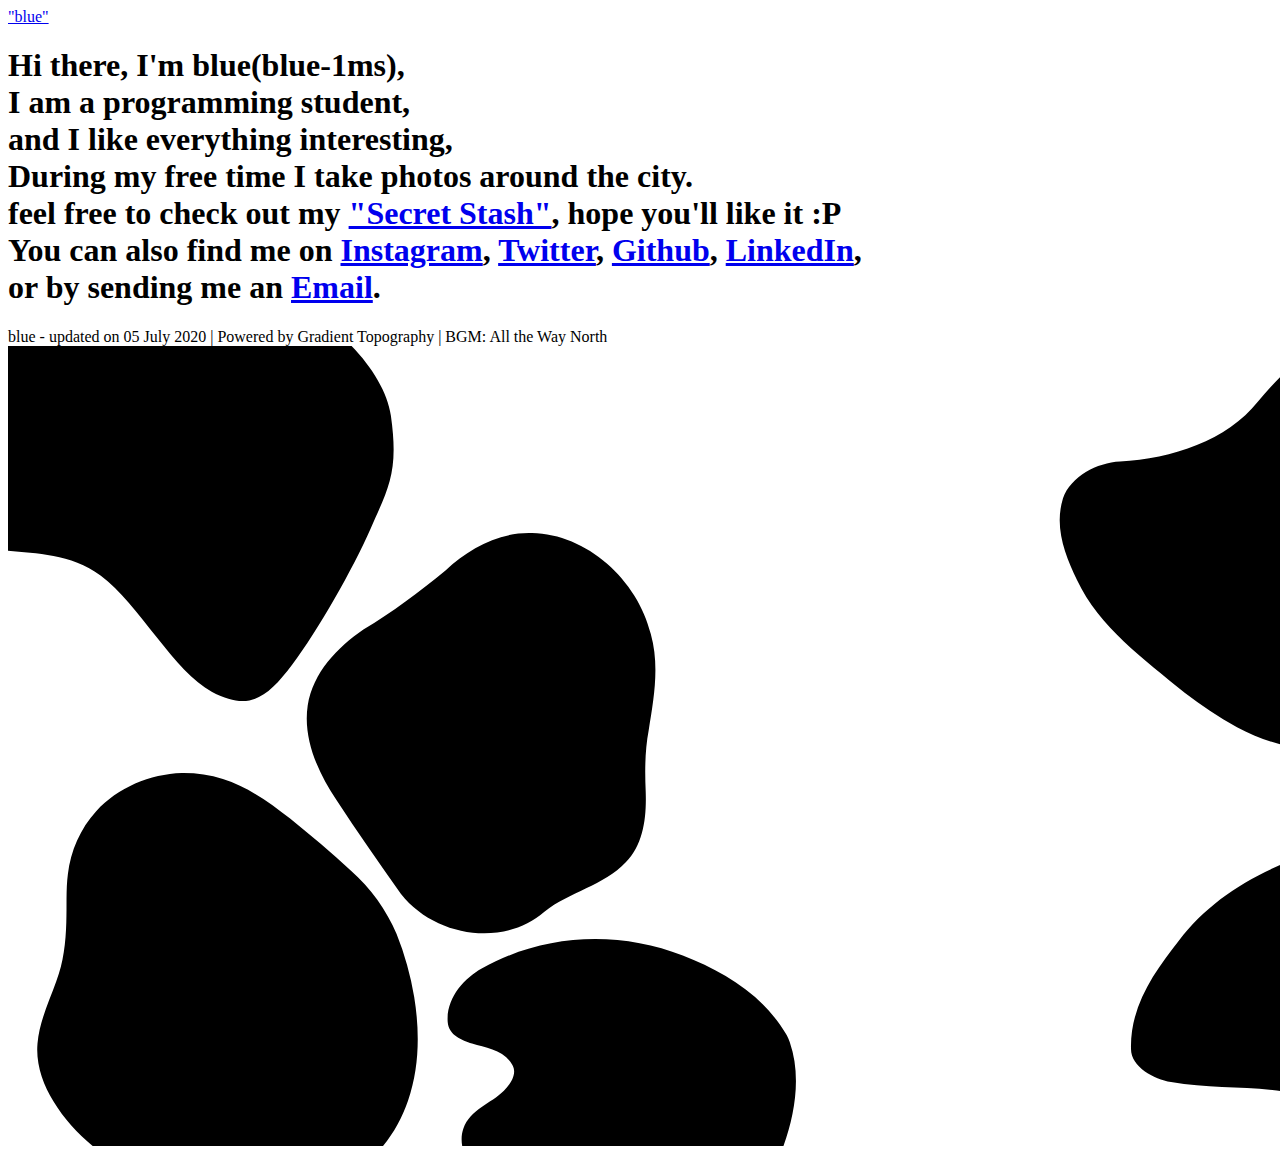
==== commit 9627baba: "fixed a typo" ====
--- a/index.html
+++ b/index.html
@@ -16,24 +16,25 @@
 			<header class="codrops-header">
 				<a class="header_title" href="index.html">"blue"</a>
 			</header>
-			
 		</div>
+
 		<audio autoplay loop>
 			<source src="music.mp3">
 		</audio>
 		<div class="content">
 			<nav class="menu">
-				<h1>Hi there, I'm blue(1MSEZ)<br>
-					I'm a programming student,<br>
+				<h1>Hi there, I'm blue(blue-1ms),<br>
+					I am a programming student,<br>
 					and I like everything interesting,<br>
-					I take lots of photos with my camera during free time.<br>
-					check out my <a href="blog.html">"Secret Stash"</a>, hope you'll like it :P<br>
-					You can find me on <a href="https://www.instagram.com/blue_1ms/">Instagram</a>, <a
+					During my free time I take photos around the city.<br>
+					feel free to check out my <a href="blog.html">"Secret Stash"</a>, hope you'll like it :P<br>
+					You can also find me on <a href="https://www.instagram.com/blue_1ms/">Instagram</a>, <a
 						href="https://twitter.com/rainlink">Twitter</a>, <a
-						href="https://github.com/1MSEZ">Github</a>,<br>
-					or sending me an <a href="mailto:blue@bluexguardian.com">Email</a>.</h1>
+						href="https://github.com/blue-1ms">Github</a>, <a
+						href="https://www.linkedin.com/in/oscar-1ms/">LinkedIn</a>, <br> 
+					or by sending me an <a href="mailto:blue@bluexguardian.com">Email</a>.</h1>
 					<footer>
-						blue - updated on 05 July 2020 | Powered by Gradient Topography 
+						blue - updated on 05 July 2020 | Powered by Gradient Topography | BGM: All the Way North
 					</footer>
 				</nav>
 			
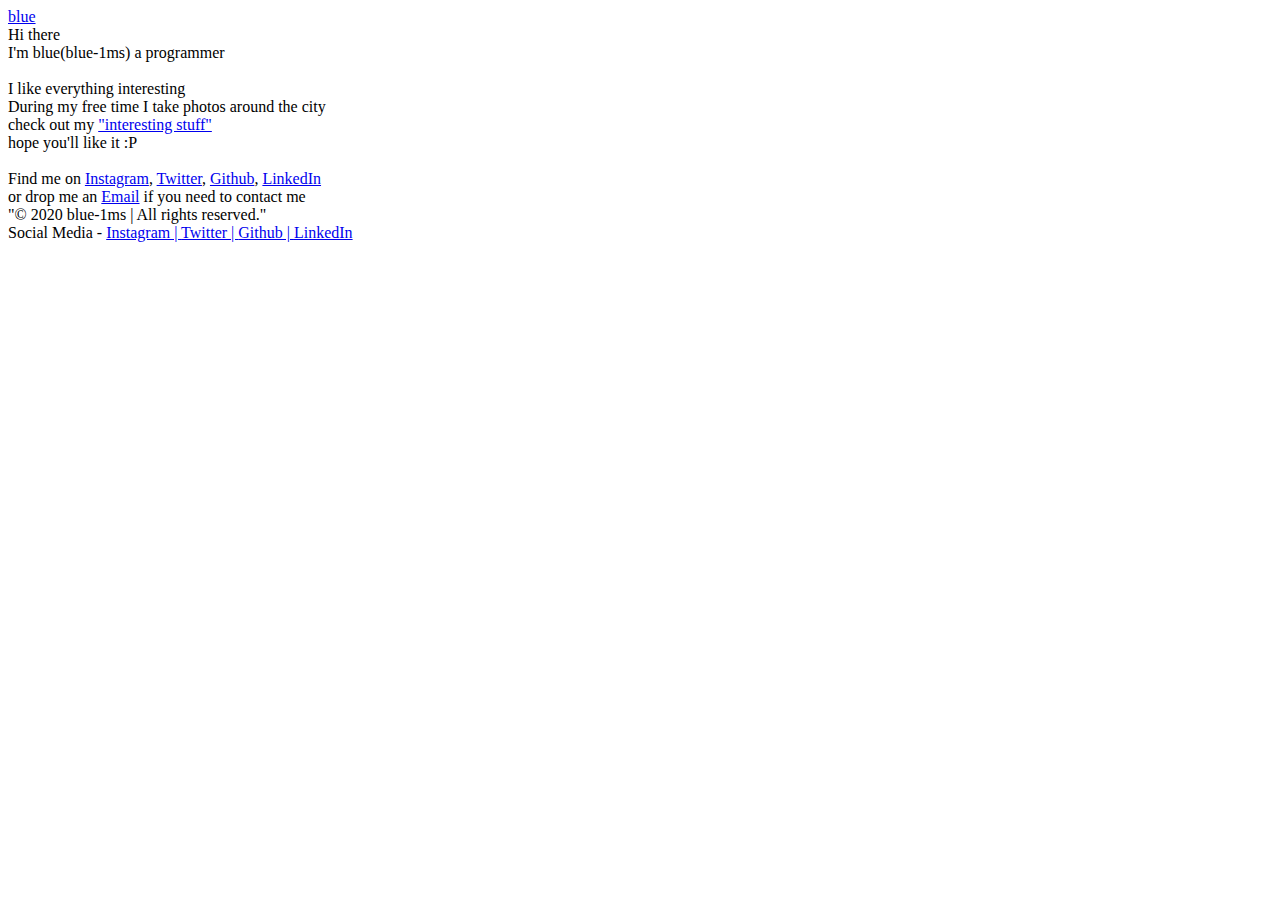
==== commit 6520c140: "target" ====
--- a/index.html
+++ b/index.html
@@ -1,218 +1,58 @@
 <!DOCTYPE html>
-<html lang="en" class="no-js">
+<html>
+
 <head>
-	<meta charset="UTF-8" />
-	<meta name="viewport" content="width=device-width, initial-scale=1, shrink-to-fit=no">
-	<title>"blue"</title>
-	<meta name="keywords" content="personal" />
-	<link rel="shortcut icon" href="favicon.ico">
-	<link href="https://fonts.googleapis.com/css?family=Montserrat:400:700:900" rel="stylesheet">
-	<link rel="stylesheet" type="text/css" href="base.css" />
+    <!-- tags start -->
+    <meta charset="utf-8">
+    <meta name="description" content="">
+    <meta name="keywords" content="">
+    <meta name="viewport" content="width=device-width, initial-scale=1.0">
+    <link rel="shortcut icon" href="favicon.ico">
+    <link rel="stylesheet" type="text/css" href="style.css" />
+
+    <!-- font for logo-->
+    <link href='https://fonts.googleapis.com/css?family=Libre Barcode 128' rel='stylesheet'>
+
+    <!-- font for body/footer -->
+    <link href='https://fonts.googleapis.com/css?family=Inconsolata' rel='stylesheet'>
+
+
+    <!-- tags end -->
+
+    <title>blue</title>
+
 </head>
 
-<body class="index">
-	<main>
-		<div class="content content--fixed">
-			<header class="codrops-header">
-				<a class="header_title" href="index.html">"blue"</a>
-			</header>
-		</div>
+<body>
+   
+    <div class="logo">
+        <a class="logo" href="index.html">blue</a>
+    </div>
 
-		<audio autoplay loop>
-			<source src="music.mp3">
-		</audio>
-		<div class="content">
-			<nav class="menu">
-				<h1>Hi there, I'm blue(blue-1ms),<br>
-					I am a programming student,<br>
-					and I like everything interesting,<br>
-					During my free time I take photos around the city.<br>
-					feel free to check out my <a href="blog.html">"Secret Stash"</a>, hope you'll like it :P<br>
-					You can also find me on <a href="https://www.instagram.com/blue_1ms/">Instagram</a>, <a
-						href="https://twitter.com/rainlink">Twitter</a>, <a
-						href="https://github.com/blue-1ms">Github</a>, <a
-						href="https://www.linkedin.com/in/oscar-1ms/">LinkedIn</a>, <br> 
-					or by sending me an <a href="mailto:blue@bluexguardian.com">Email</a>.</h1>
-					<footer>
-						blue - updated on 05 July 2020 | Powered by Gradient Topography | BGM: All the Way North
-					</footer>
-				</nav>
-			
-			
-			<svg class="scene" width="1440" height="800" preserveAspectRatio="xMinYMid slice" viewBox="0 0 1440 800"
-				xmlns:pathdata="http://www.codrops.com/">
-				<defs>
-					<linearGradient id="gradient-1" x1="0%" y1="0%" x2="100%" y2="100%">
-						<stop stop-color="#f19872" />
-						<stop offset="1" stop-color="#e86c9a" />
-					</linearGradient>
-					<linearGradient id="gradient-2" x1="0%" y1="0%" x2="100%" y2="100%">
-						<stop stop-color="#0947db" />
-						<stop offset="1" stop-color="#07d89d" />
-					</linearGradient>
-					<linearGradient id="gradient-3" x1="0%" y1="0%" x2="100%" y2="100%">
-						<stop stop-color="#ee2d29" />
-						<stop offset="1" stop-color="#f8ae2c" />
-					</linearGradient>
-					<linearGradient id="gradient-4" x1="0%" y1="0%" x2="100%" y2="100%">
-						<stop stop-color="#3a3d98" />
-						<stop offset="1" stop-color="#6f22b9" />
-					</linearGradient>
-					<linearGradient id="gradient-5" x1="0%" y1="0%" x2="100%" y2="100%">
-						<stop stop-color="#9d316e" />
-						<stop offset="1" stop-color="#de2d3e" />
-					</linearGradient>
-					<linearGradient id="gradient-6" x1="0%" y1="0%" x2="100%" y2="100%">
-						<stop stop-color="#00ac53" />
-						<stop offset="1" stop-color="#23c3e0" />
-					</linearGradient>
-				</defs>
-				<g class="blob-1">
-					<path
-						d="M 382.9,69.64 C 375.1,14.22 296.4,-55.5 243.8,-46.79 191.2,-38.08 156.2,-36.94 118.6,-50.49 80.98,-64.04 52.11,-60.24 17.7,-25.44 -16.71,9.355 -52.82,94.93 -55.27,139.3 -57.72,183.7 -49.76,192.9 -19.05,201.3 11.66,209.7 54.92,201.4 92.87,229.8 130.8,258.2 166.4,326.2 204.1,345.9 241.8,365.6 259.2,351.7 284.3,318.5 309.4,285.3 344.5,223.8 362.8,182.2 381.1,140.6 390.7,125.1 382.9,69.64 Z"
-						pathdata:id="M 5153,15.13 C 5039,-791.7 3862,-1807 3080,-1680 2294,-1552 1772,-1536 1211,-1733 649,-1930 218.2,-1875 -295.2,-1369 -807.6,-862 -1347,382.9 -1383,1028 -1420,1675 -1302,1809 -843.9,1931 -385.4,2053 260.6,1933 826.6,2345 1391,2758 1924,3749 2487,4035 3049,4321 3308,4119 3682,3635 4058,3153 4581,2258 4854,1653 5127,1047 5271,821 5153,15.13 Z" />
-					<path
-						d="M 334.7,65.61 C 325.3,7.593 270.9,-34.46 218.5,-24.5 172.3,-15.71 125.4,-34.55 78.72,-32.93 47.06,-31.83 19.45,-9.456 0.2296,18.39 -25.16,55.18 -48.95,99.72 -44.87,147.7 -42.59,174.6 -14.84,187.6 8.083,186.8 43.43,185.5 81.49,185.3 113.3,207.7 149.3,233 174.3,278.3 216.4,291.8 245.2,301 273.1,277.4 290.9,252.8 328.2,201.4 345.4,131.6 334.7,65.61 Z"
-						pathdata:id="M 4434,-44.03 C 4293,-887.2 3482,-1499 2701,-1354 2012,-1227 1312,-1500 615.5,-1477 142.6,-1462 -269,-1137 -555.8,-730.8 -935.1,-195.7 -1289,452.3 -1230,1150 -1194,1541 -780,1732 -438.8,1719 88.59,1702 657.1,1697 1131,2023 1670,2392 2042,3051 2671,3246 3100,3381 3516,3037 3782,2680 4338,1933 4594,916 4434,-44.03 Z" />
-					<path
-						d="M 301.9,109.3 C 293.3,47.28 237.7,6.176 183,4.292 145.9,3.015 112.1,-30.68 74.57,-21.98 34.9,-12.78 7.294,25.18 -14.63,60.94 -31.83,88.99 -48.3,127.3 -33.65,159.7 -23.55,182 5.521,181.2 25.57,177 78.49,166 132.1,191.4 170.7,232.8 188.4,251.7 212.7,272.9 238.5,266.6 270.8,258.7 289.6,222 298.2,188.1 304.7,162.7 305.6,135.5 301.9,109.3 Z"
-						pathdata:id="M 3945,591.6 C 3818,-310.8 2988,-908.9 2170,-935.4 1618,-953.9 1113,-1444 553.6,-1318 -38.52,-1184 -450.6,-632.1 -777.1,-111.6 -1035,296.3 -1280,853.2 -1061,1324 -911.5,1651 -477,1639 -177.4,1578 612.1,1417 1412,1787 1988,2391 2252,2663 2615,2972 2999,2879 3481,2766 3761,2232 3891,1739 3987,1369 4001,973.5 3945,591.6 Z" />
-					<path
-						d="M 270.4,134.6 C 261.3,81.3 218.6,43.99 174.5,26.82 143.8,14.87 112.1,-6.204 79.55,4.503 28.51,21.31 -15.53,68.11 -29.07,126.5 -32.74,142.3 -24.82,163.4 -8.561,165.9 28.45,171.7 65.61,154.5 102.4,169 144.1,185.5 173.6,227.9 216.1,241.9 241.4,250.2 263.3,218.9 267.7,191.8 270.8,173 273.7,153.5 270.4,134.6 Z"
-						pathdata:id="M 3476,960.3 C 3339,184.5 2702,-358.8 2044,-608.5 1587,-781.2 1113,-1088 627.8,-933.3 -133.9,-687.9 -790.9,-7.384 -993,842.2 -1048,1072 -929.2,1380 -686.7,1416 -134.6,1501 419.9,1250 968.6,1462 1591,1702 2030,2318 2666,2521 3043,2642 3369,2188 3434,1793 3481,1520 3526,1235 3476,960.3 Z" />
-					<path
-						d="M 229.8,128.8 C 219.9,79.76 177.5,48.4 135.7,37.08 107.6,29.47 77.51,16.26 50.19,30.71 15.21,49.21 -17.25,84.68 -19.56,130.1 -20.49,148.3 -1.181,158.1 12.81,156.9 54.23,153.4 97.99,150.9 137.1,171.2 160,183.1 183.3,204.3 209.2,198.6 228.3,194.4 233.1,167.4 231.8,148.1 231.3,141.6 231.1,135.1 229.8,128.8 Z"
-						pathdata:id="M 2870,875.1 C 2721,162 2089,-294.5 1466,-458.8 1047,-569.7 597.1,-761.2 189.4,-551.2 -332.2,-282.3 -816.4,233.3 -850.7,895.2 -864.5,1158 -576.8,1301 -368.5,1285 249.9,1234 902.6,1198 1487,1493 1829,1667 2176,1974 2562,1892 2847,1829 2920,1439 2901,1157 2891,1062 2890,967.4 2870,875.1 Z" />
-					<path
-						d="M 200.5,139 C 193.3,94.06 156.4,62.79 118.8,51.33 93.26,43.54 64.65,33.02 39.95,47.98 14.83,63.19 -8.802,89.75 -10.59,123.7 -11.24,136 -3.241,146.5 7.448,149.2 27.58,154.4 47.84,148.7 68.23,150 102,152.2 134.8,162.2 166.7,174.9 178.5,179.6 194.3,175.5 199.1,161 201.4,154.1 201.7,146.3 200.5,139 Z"
-						pathdata:id="M 2432,1023 C 2325,370.1 1775,-85.13 1214,-251.5 831.7,-365.3 405.3,-518.1 36.61,-300.3 -338.1,-78.65 -690.2,307.2 -716.7,801.3 -727.3,979.5 -607.2,1133 -448,1172 -147.8,1248 154.5,1165 458.7,1184 962.8,1216 1453,1361 1928,1547 2103,1616 2340,1555 2412,1343 2446,1244 2450,1130 2432,1023 Z" />
-					<path
-						d="M 181,126.6 C 174.1,88.88 143,63.51 111.8,52.84 96.72,47.68 81.29,42.27 65.2,44.56 48.48,46.94 34.04,57.55 22.98,71.55 12.53,84.78 0.8786,106.1 11.19,122.3 23.14,141.1 47.82,136.4 66.4,136.9 100.4,137.9 132.8,153.9 166.7,152.9 177.4,152.6 183.1,137.9 181,126.6 Z"
-						pathdata:id="M 2142,843.1 C 2040,294.9 1574,-74.14 1108,-229.7 884.1,-305 654.1,-383.9 413.9,-350.6 164.3,-315.8 -51.66,-161 -216.3,42.61 -372.4,235.2 -546.1,545.3 -392,780.8 -214.3,1055 154.5,985.6 431.8,993.8 938.2,1008 1422,1241 1928,1225 2088,1221 2172,1008 2142,843.1 Z" />
-				</g>
-				<g class="blob-2">
-					<path
-						d="M 392.8,547.7 C 427.8,592.2 497.3,600.5 536.4,565.8 561.4,545.7 595.7,539.8 618,516 635.7,498.1 638.6,470.8 637.7,445.6 636.8,425 636.9,404.2 640.7,384.2 645.7,352.9 651.8,320.4 642.8,288.1 629.8,234.1 578.5,188 524,187.1 490.6,186 460.7,202.9 437.5,224.4 411.5,245.9 384.3,266.1 355.4,283.4 329.4,301.4 305.1,326.1 299.7,359.5 294.8,392.4 309.6,425.9 328.3,453.7 348.9,485.7 371.1,516.5 392.8,547.7 Z"
-						pathdata:id="M -907.7,1516 C -413.5,1881 567.9,1950 1120,1664 1473,1499 1957,1451 2272,1255 2522,1108 2563,884.2 2550,677.2 2538,508 2539,337.1 2593,172.8 2663,-84.28 2749,-351.2 2622,-616.5 2439,-1060 1714,-1439 944.9,-1446 473.3,-1455 51.08,-1316 -276.5,-1140 -643.6,-963.2 -1028,-797.3 -1436,-655.2 -1803,-507.3 -2146,-304.4 -2222,-30.07 -2291,240.2 -2082,515.3 -1818,743.7 -1528,1007 -1214,1260 -907.7,1516 Z" />
-					<path
-						d="M 340.9,428.6 C 353.4,444.4 366.9,459.6 379.5,475.4 403.4,504.3 427.7,533.6 456.8,557.3 489.9,575 531.5,568.6 556.1,543.8 577.6,531.8 603,522 614.9,498.7 630.2,460.2 616.4,415 630.3,376.1 638.9,344.4 645.6,309 632.7,275.9 618.1,227.4 561.8,193.1 515.5,207.3 484.3,217.6 466.6,247.4 441,265.8 407,291.9 363.4,305.4 336.1,339.9 317.5,364.6 321.9,402.7 340.9,428.6 Z"
-						pathdata:id="M -1640,537.5 C -1464,667.3 -1273,792.2 -1095,921.9 -758,1159 -414.9,1400 -3.984,1595 463.4,1740 1051,1687 1398,1484 1702,1385 2060,1305 2228,1113 2444,797.1 2250,425.8 2446,106.3 2567,-154.1 2662,-444.9 2480,-716.8 2274,-1115 1479,-1397 824.9,-1280 384.3,-1196 134.4,-950.9 -227.1,-799.7 -707.2,-585.3 -1323,-474.4 -1708,-191.1 -1971,11.82 -1909,324.8 -1640,537.5 Z" />
-					<path
-						d="M 364,422.9 C 394.4,463.7 427.7,505 472.9,529.1 501.3,545.1 534.9,541.5 562.1,529.8 580.3,523.3 600.7,514.7 608,495.2 616.7,457.8 605,416.3 619.9,380.5 630.8,351 639.4,318.4 631.4,285.6 625.5,259.5 608.2,233.9 582.7,223.9 556.1,212.3 523.9,216.4 504.6,236.5 471.3,263.8 439.6,294.5 399.5,312 377.2,324.8 354.4,341.5 346.9,367.9 343.9,387.1 352.3,407.1 364,422.9 Z"
-						pathdata:id="M -1314,490.7 C -885.1,825.8 -414.9,1165 223.3,1363 624.4,1494 1099,1465 1483,1369 1740,1315 2028,1245 2131,1085 2254,777.4 2089,436.5 2299,142.4 2453,-99.89 2574,-367.7 2461,-637.1 2378,-851.5 2134,-1062 1774,-1144 1398,-1239 943.5,-1205 671,-1040 200.8,-816.1 -246.8,-564 -813.1,-420.2 -1128,-315.1 -1450,-177.9 -1556,38.93 -1598,196.6 -1480,360.9 -1314,490.7 Z" />
-					<path
-						d="M 408.3,450.5 C 435.7,490.6 480.5,521.6 527.9,523.4 552.1,523.7 578.3,513.4 587.8,489.9 598.4,457.4 588.6,419.1 605.1,388.6 617,358.2 631.3,326.4 626.7,291.7 625.4,265.1 603.9,241.4 579.2,233.5 562.9,227.8 545.2,230.5 531.6,239.3 489.8,262.6 459.6,301.6 417.1,323.9 399.2,335.6 380.7,351.8 378.5,375.4 377.1,402.8 393.4,428 408.3,450.5 Z"
-						pathdata:id="M -688.8,717.4 C -301.9,1047 330.7,1301 999.9,1316 1342,1319 1712,1234 1846,1041 1995,774.1 1857,459.5 2090,209 2258,-40.75 2460,-302 2395,-587 2377,-805.5 2073,-1000 1724,-1065 1494,-1112 1244,-1090 1052,-1017 462,-826 35.55,-505.7 -564.5,-322.5 -817.3,-226.4 -1079,-93.31 -1110,100.5 -1129,325.6 -899.2,532.6 -688.8,717.4 Z" />
-					<path
-						d="M 434.2,460.1 C 459.4,497.5 508.6,519.5 549.5,506.1 573.6,496.7 585.5,469.4 584.7,443.4 590.7,393.5 619.2,350 618.4,298.4 617.7,273.1 595.7,246.3 569.9,246.9 540.6,247.7 517.9,267.6 498.5,286.7 467.6,315.7 432.8,343.2 415.3,383.7 408.6,409.5 417.9,438.3 434.2,460.1 Z"
-						pathdata:id="M -323.1,796.3 C 32.73,1103 727.4,1284 1305,1174 1645,1097 1813,872.7 1802,659.1 1887,249.2 2289,-108.1 2278,-531.9 2268,-739.8 1957,-959.9 1593,-955 1179,-948.4 858.7,-784.9 584.8,-628 148.5,-389.8 -342.9,-164 -590,168.7 -684.6,380.6 -553.3,617.2 -323.1,796.3 Z" />
-					<path
-						d="M 446,458.6 C 471.3,494.2 524.6,510.3 557.7,485.8 573.8,473.9 571.9,450.1 574.8,431.1 579.9,397.6 598.7,369.4 605.6,336.4 609.8,316.6 613,294.3 604.6,274.5 597.6,258 576.8,251.3 560.8,256.8 530.7,267.1 508.3,289.4 485.9,310.3 460.7,333.8 435.9,361.7 429.7,397.7 426.2,418.5 433.3,440.8 446,458.6 Z"
-						pathdata:id="M -156.5,783.9 C 200.8,1076 953.4,1209 1421,1007 1648,909.6 1621,714.1 1662,558.1 1734,282.9 2000,51.25 2097,-219.8 2156,-382.4 2202,-565.6 2083,-728.3 1984,-863.8 1690,-918.8 1464,-873.6 1039,-789 723.2,-605.9 406.9,-434.2 51.08,-241.2 -299.1,-12 -386.6,283.7 -436.1,454.6 -335.8,637.7 -156.5,783.9 Z" />
-					<path
-						d="M 451.9,456.5 C 474.7,489.7 523.3,505.1 554.4,482.8 566.2,474.4 563.5,457 562.3,443.4 557.8,394.7 589.2,351.4 580.7,303.2 578.3,289.3 558.1,289.3 547.2,293.4 503.5,310 466,342.4 444.9,384.3 434,406 437,434.8 451.9,456.5 Z"
-						pathdata:id="M -73.17,766.7 C 248.8,1039 935,1166 1374,982.7 1541,913.7 1503,770.8 1486,659.1 1422,259.1 1866,-96.6 1745,-492.5 1712,-606.7 1426,-606.7 1272,-573 655.4,-436.7 125.9,-170.5 -172,173.6 -325.9,351.9 -283.6,588.4 -73.17,766.7 Z" />
-				</g>
-				<g class="blob-3">
-					<path
-						d="M 173.8,427.1 C 141.9,428.2 110,441.6 88.2,465.2 72.4,482.5 62.6,504.9 59.9,528 57.8,544.1 59,560.4 58.3,576.6 57.7,596.5 55.5,616.6 48.3,635.3 41,655.6 31.4,675.6 29.5,697.4 27.7,717.8 34.7,738.1 45.4,755.3 62.6,783.8 88.7,806.2 117.6,822.4 160.6,846.7 210.5,859.2 259.9,855.9 294.6,853.3 329.3,841.6 356.2,819.1 376.4,802.2 391.6,779.6 400,754.7 411.5,721.5 411.8,685.4 406.2,651 402.6,629.5 396.7,608.3 388.6,588.1 378.4,563.9 362.6,542.2 343,524.8 323.5,506.4 302.7,489.6 282.1,472.6 261.7,456.5 239.9,441 214.9,433 201.6,428.8 187.7,426.9 173.8,427.1 Z"
-						pathdata:id="M 397.4,-2057 C 43.67,-2047 -310.1,-1933 -551.9,-1731 -727.1,-1583 -835.8,-1391 -865.7,-1193 -889,-1056 -875.7,-916.3 -883.5,-777.8 -890.1,-607.5 -914.5,-435.6 -994.4,-275.6 -1075,-102 -1182,69.08 -1203,255.6 -1223,430.1 -1145,603.7 -1027,750.8 -835.8,994.6 -546.3,1186 -225.8,1325 251.1,1533 804.4,1640 1352,1611 1737,1589 2122,1489 2420,1297 2644,1152 2813,958.7 2906,745.7 3034,461.7 3037,152.9 2975,-141.3 2935,-325.3 2869,-506.6 2780,-679.4 2666,-886.4 2491,-1072 2274,-1221 2058,-1378 1827,-1522 1598,-1667 1372,-1805 1130,-1938 853.2,-2006 705.7,-2042 551.6,-2058 397.4,-2057 Z" />
-					<path
-						d="M 270.9,500.2 C 211.4,463.7 131.3,458.8 96.6,505 67.9,535.1 76.8,555.9 71.2,597 66.7,628.3 39.6,694.8 49.6,728.3 64.9,771.1 104.8,807.1 147.6,827.2 220.4,861.9 308.1,851.5 351,799.8 382.5,762.5 388.1,708.4 375.3,657 362.7,604.3 333.3,550.6 287.7,511.6 282.5,507.3 276.4,503.7 270.9,500.2 Z"
-						pathdata:id="M 1474,-1431 C 814.4,-1744 -73.88,-1785 -458.7,-1390 -777,-1133 -678.3,-954.8 -740.4,-603.3 -790.3,-335.5 -1091,233.3 -979.9,519.9 -810.3,886 -367.8,1194 106.9,1366 914.2,1663 1887,1574 2363,1131 2712,812.4 2774,349.7 2632,-90.02 2492,-540.8 2166,-1000 1661,-1334 1603,-1371 1535,-1401 1474,-1431 Z" />
-					<path
-						d="M 293.7,543 C 246.1,501.3 173.5,495.7 134.5,530.1 103.6,551.6 102,579 90.1,613.7 80.9,640.3 52.5,673.7 56.2,704.5 62.7,744.3 92.8,782.3 128.2,807 188.2,849.3 269.3,854.8 316.5,817 351.2,789.8 365.1,743.7 362.1,696.9 359.4,648.9 341.7,597.3 307.1,555.6 303,551.1 298.2,546.9 293.7,543 Z"
-						pathdata:id="M 1727,-1065 C 1199,-1422 394.1,-1470 -38.39,-1176 -381.1,-991.6 -398.8,-757.2 -530.8,-460.4 -632.8,-232.9 -947.8,52.83 -906.7,316.3 -834.7,656.7 -500.8,981.8 -108.3,1193 557.1,1555 1457,1602 1980,1279 2365,1046 2519,651.6 2486,251.3 2456,-159.3 2259,-600.7 1876,-957.4 1830,-995.9 1777,-1032 1727,-1065 Z" />
-					<path
-						d="M 306.5,585.5 C 271.3,542.9 209.4,527.6 170.8,551.4 141,565.4 122.7,593.1 107.5,621.2 95.7,642.6 79.3,662.6 78,689.5 77.9,724.6 98.5,761.5 125.5,787.7 171.3,832.7 240.7,849.2 286.9,823.6 320.8,805.3 339.5,767.9 343.5,727.3 348.1,685.8 340.2,639 316.2,598.2 313.4,593.8 309.8,589.5 306.5,585.5 Z"
-						pathdata:id="M 1869,-701.6 C 1479,-1066 792.2,-1197 364.2,-993.3 33.69,-873.6 -169.3,-636.6 -337.8,-396.3 -468.7,-213.2 -650.6,-42.12 -665,188 -666.1,488.2 -437.6,803.9 -138.2,1028 369.7,1413 1139,1554 1652,1335 2028,1179 2235,858.6 2279,511.3 2330,156.3 2243,-244 1977,-593 1946,-630.6 1906,-667.4 1869,-701.6 Z" />
-					<path
-						d="M 280.7,608.1 C 246.6,575.5 192.1,568.4 161.1,591.9 136.8,606.5 123.6,631.5 113.1,656.6 105,675.7 92.7,694 94,716.8 97.1,746.3 118.2,775.4 143.7,795 187.1,828.6 248.2,836 285.6,810.2 313,791.7 325.6,758.4 325.4,723.9 325.5,688.6 314.5,650 290.2,617.8 287.4,614.4 284,611.1 280.7,608.1 Z"
-						pathdata:id="M 1583,-508.3 C 1205,-787.2 600.4,-847.9 256.6,-646.9 -12.89,-522 -159.3,-308.1 -275.7,-93.44 -365.5,69.94 -502,226.5 -487.5,421.5 -453.2,673.9 -219.2,922.8 63.63,1090 544.9,1378 1223,1441 1637,1220 1941,1062 2081,777.4 2079,482.2 2080,180.3 1958,-149.9 1688,-425.3 1657,-454.4 1620,-482.7 1583,-508.3 Z" />
-					<path
-						d="M 276,636.4 C 245.2,609.2 196.1,603.3 168.1,622.9 146.2,635.1 134.3,656 124.8,676.9 117.5,692.9 106.4,708.2 107.6,727.2 110.4,751.8 129.4,776.1 152.4,792.5 191.6,820.5 246.7,826.7 280.4,805.2 305.1,789.7 316.5,761.9 316.3,733.1 316.4,703.6 306.4,671.4 284.5,644.5 282,641.7 278.9,639 276,636.4 Z"
-						pathdata:id="M 1531,-266.2 C 1189,-498.9 644.7,-549.4 334.2,-381.7 91.36,-277.4 -40.61,-98.58 -146,80.2 -226.9,217.1 -350,347.9 -336.7,510.5 -305.7,720.9 -94.95,928.8 160.1,1069 594.8,1309 1206,1362 1580,1178 1854,1045 1980,807.3 1978,560.9 1979,308.6 1868,33.16 1625,-196.9 1597,-220.9 1563,-244 1531,-266.2 Z" />
-					<path
-						d="M 257.2,650 C 230.7,627.8 188.4,623 164.2,639 145.4,648.9 135.1,666 127,683.1 120.6,696.1 111.1,708.6 112.1,724.2 114.5,744.2 130.9,764.1 150.8,777.5 184.5,800.4 232,805.4 261,787.9 282.4,775.2 292.2,752.5 292,729 292.1,704.9 283.5,678.6 264.6,656.6 262.4,654.3 259.8,652.1 257.2,650 Z"
-						pathdata:id="M 1322,-149.9 C 1028,-339.8 559.4,-380.9 291,-244 82.49,-159.3 -31.74,-13.04 -121.6,133.2 -192.5,244.4 -297.9,351.4 -286.8,484.8 -260.2,655.9 -78.32,826.1 142.4,940.7 516.1,1137 1043,1179 1364,1030 1602,921.1 1710,726.9 1708,525.9 1709,319.7 1614,94.74 1404,-93.44 1380,-113.1 1351,-131.9 1322,-149.9 Z" />
-				</g>
-				<g class="blob-4">
-					<path
-						d="M 778.8,689.3 C 754.9,648.4 714.8,625.1 674.8,609.6 610.7,584.7 536.9,587.1 473.7,622.5 455.8,632.5 438,652.5 439.7,676.1 440.7,689.6 454.1,694.4 464,697.6 478.2,702.1 495.8,703.7 504.4,718.9 509.6,728.1 502.1,738.5 495.9,744.7 482.9,757.8 462.4,762.9 455.4,782.5 450.3,796.8 457.2,811.5 462.3,824.1 471.5,847 480.1,870.5 493.1,891 514.4,924.6 545.4,953 583.1,957.3 613.1,960.8 647.6,952.4 668.5,925.6 680.8,909.8 668.1,883.1 682.7,869.2 699,853.8 723.8,862.9 742.6,850.4 757.9,840.3 767,822.3 773.8,804.5 786.8,770.4 793.7,730.6 781.8,696.2 781,693.9 780,691.4 778.8,689.3 Z"
-						pathdata:id="M 5319,-184.4 C 4818,-613.8 3977,-858.4 3137,-1021 1792,-1283 244.2,-1257 -1082,-885.7 -1457,-780.7 -1831,-570.7 -1795,-322.9 -1774,-181.2 -1493,-130.8 -1285,-97.2 -987.4,-49.95 -618.1,-33.15 -437.7,126.4 -328.6,223.1 -485.9,332.3 -616,397.4 -888.8,534.9 -1319,588.4 -1466,794.2 -1573,944.4 -1428,1099 -1321,1231 -1128,1472 -947.5,1718 -674.8,1934 -227.9,2286 422.5,2585 1213,2630 1843,2666 2567,2578 3005,2297 3263,2131 2997,1851 3303,1705 3645,1543 4165,1638 4560,1507 4881,1401 5072,1212 5214,1025 5487,667.2 5632,249.3 5382,-111.9 5365,-136.1 5344,-162.3 5319,-184.4 Z" />
-					<path
-						d="M 753,704 C 727.4,655.2 681,626 633.8,610.1 577,591 510.2,599.1 460.3,641.1 449.3,650.4 442.5,671.1 452.4,683.2 467.1,701 495.4,693 508.6,712.5 516.9,724.7 507.5,742.6 496.5,750.3 483,759.8 464.4,766.8 460.3,785.6 455.4,808.3 470,827.3 478,846.6 492.2,880.9 515.1,913.8 548,926.1 576.2,936.7 612.4,931.4 633.7,905.5 644,893 638.1,874.5 633.1,860.8 629.7,851.5 622.1,837.2 631,830.6 648.8,817.3 671.4,833.3 692,833.1 715.1,832.8 738.2,818.9 749.6,794.8 762.9,766.7 767.2,731 753,704 Z"
-						pathdata:id="M 4778,-30 C 4241,-542.4 3267,-849 2277,-1016 1085,-1217 -316,-1131 -1363,-690.4 -1594,-592.8 -1736,-375.4 -1529,-248.4 -1220,-61.5 -626.5,-145.5 -349.6,59.25 -175.4,187.4 -372.6,375.3 -603.4,456.1 -886.7,555.9 -1277,629.4 -1363,826.8 -1466,1065 -1159,1265 -991.6,1467 -693.6,1827 -213.2,2173 477,2302 1069,2413 1828,2358 2275,2086 2491,1955 2367,1760 2262,1616 2191,1519 2032,1369 2218,1299 2592,1160 3066,1328 3498,1326 3983,1322 4467,1176 4707,923.4 4986,628.4 5076,253.5 4778,-30 Z" />
-					<path
-						d="M 733.5,718.1 C 710.1,672.5 666.5,646.6 623.8,629.3 576,609.9 519.6,606.7 472.6,634.7 460.3,642 446.8,660.2 453.9,674.9 464.5,696.6 494,691.8 509.8,707.6 519.5,717.3 515,736.1 504.9,745.3 490.6,758.5 469.3,766 464.2,787.1 459.1,808.2 473.3,826.2 481,844.3 494.1,875.1 516.6,904.3 547.4,912 570.9,917.9 600.9,912.8 616.7,890.6 626.7,876.6 616.8,858.6 613.4,843.6 611.4,834.5 610.7,821.4 620.1,817.1 634.5,810.5 649.8,816.5 664.1,819.2 682.2,822.6 703.9,824.1 718.4,807.8 738.7,785 747.8,745.9 733.5,718.1 Z"
-						pathdata:id="M 4369,118.1 C 3878,-360.8 2963,-632.7 2067,-814.4 1064,-1018 -118.8,-1052 -1105,-757.6 -1363,-681 -1646,-489.9 -1497,-335.6 -1275,-107.7 -655.9,-158.1 -324.4,7.8 -120.9,109.6 -215.3,307.1 -427.2,403.6 -727.2,542.2 -1174,621 -1281,842.6 -1388,1064 -1090,1253 -928.6,1443 -653.8,1767 -181.7,2073 464.5,2154 957.5,2216 1587,2162 1918,1929 2128,1782 1920,1593 1849,1436 1807,1340 1792,1203 1990,1158 2292,1088 2613,1151 2913,1180 3293,1215 3748,1231 4052,1060 4478,820.5 4669,409.9 4369,118.1 Z" />
-					<path
-						d="M 708.1,726.8 C 684,683.8 642.3,659.6 601.1,642.5 566.4,628.1 526.7,619 490.2,634.7 477.3,640.3 459.3,653.7 462.9,669.2 468.2,691.6 497.4,690 512.3,704.1 524.8,715.9 518.2,740.2 504.8,750.5 490.9,761.2 470.4,770.4 468.7,789.9 466.1,820.5 487.2,845.6 502.3,869.3 517.7,893.4 548.1,901.7 574.7,893.2 586.2,889.5 602,884.2 603.8,868.4 605.8,850.6 596.2,830.9 606.6,814.8 615.2,801.4 632.3,804.1 644.9,806.3 661.6,809.2 681.1,816.1 696.3,803.5 712.4,790.1 717.5,764.3 713.7,743.3 712.6,737.4 710.9,731.8 708.1,726.8 Z"
-						pathdata:id="M 3836,209.4 C 3330,-242.1 2455,-496.2 1591,-675.7 863.1,-826.9 30.17,-922.5 -735.6,-757.6 -1006,-698.9 -1384,-558.1 -1308,-395.4 -1197,-160.2 -584.5,-177 -271.9,-28.95 -9.696,94.95 -148.2,350.1 -429.3,458.3 -720.9,570.6 -1151,667.2 -1187,871.9 -1241,1193 -798.5,1457 -481.7,1706 -158.7,1959 479.1,2046 1037,1957 1278,1918 1610,1862 1648,1696 1690,1509 1488,1302 1706,1133 1887,992.7 2246,1021 2510,1044 2860,1075 3269,1147 3588,1015 3926,874.1 4033,603.1 3953,382.6 3930,320.7 3895,261.9 3836,209.4 Z" />
-					<path
-						d="M 664.8,728.2 C 631.2,667.3 565,629.4 500.7,642.1 488.1,644.6 471.1,653.5 470.9,669 470.7,684.7 489.7,688 500.7,694 512.5,700.5 523.9,715.8 518.6,732.1 511.3,754.3 488.5,762.1 477.5,780.8 471.2,791.6 476.7,804.4 481.4,814.3 493.3,839.3 507.1,866.2 531.1,876.7 547.9,884.1 571.5,883.2 584,866.6 597.3,849 585.7,821.6 600.2,804.4 613.8,788.2 635,789.7 652.7,786.9 664.8,785 673.2,770.5 671.5,756.8 670.2,746.8 669.4,736.6 664.8,728.2 Z"
-						pathdata:id="M 2928,224.1 C 2223,-415.4 833.7,-813.3 -515.3,-679.9 -779.7,-653.7 -1136,-560.2 -1141,-397.5 -1145,-232.6 -746.1,-198 -515.3,-135 -267.8,-66.75 -28.58,93.9 -139.8,265.1 -292.9,498.1 -771.3,580.1 -1002,776.4 -1134,889.8 -1019,1024 -920.2,1128 -670.6,1391 -381,1673 122.5,1783 474.9,1861 970.1,1852 1232,1677 1511,1493 1268,1205 1572,1024 1858,854.1 2302,869.9 2674,840.4 2928,820.5 3104,668.2 3068,524.4 3041,419.4 3024,312.3 2928,224.1 Z" />
-					<path
-						d="M 631.8,730.9 C 603.5,677.9 545.7,644.4 490.3,657.6 479.9,660.1 480.3,678 489.7,683.2 503.7,690.8 519.9,701.8 521.7,720.9 523.5,740.1 507.9,754.5 495.5,765.6 486.8,773.3 477.1,786.1 481.5,799.1 490.4,825.5 504.6,850.7 525.9,865.6 540.9,876.1 566.2,876.9 578.1,859.4 590.7,840.9 584.1,813.5 598.8,796.1 610.5,782.3 630.4,780.1 638,762.5 642.6,751.8 636.7,740.1 631.8,730.9 Z"
-						pathdata:id="M 2235,252.4 C 1641,-304.1 428.8,-655.8 -733.5,-517.2 -951.7,-490.9 -943.3,-303 -746.1,-248.4 -452.4,-168.6 -112.5,-53.1 -74.73,147.4 -36.97,349.1 -364.3,500.3 -624.4,616.8 -806.9,697.6 -1010,832.1 -918.1,968.6 -731.4,1246 -433.5,1510 13.38,1667 328.1,1777 858.9,1785 1109,1602 1373,1407 1234,1120 1543,937.1 1788,792.1 2206,769.1 2365,584.2 2462,471.9 2338,349.1 2235,252.4 Z" />
-					<path
-						d="M 605.4,726 C 583.9,681.3 537.7,649.8 492.2,660.3 481.4,662.8 486.4,681.2 495.3,684.8 508.5,690.1 521.5,701.5 523.5,718.9 525.3,735 516.4,749.5 506.5,760.4 498.9,768.8 489.3,781.1 493.3,793.4 499.6,812.6 515.2,825.6 530.5,835.6 543.1,843.9 564.7,842.9 573,826.4 581.3,809.8 587.6,792 599.3,778.2 607.9,768.1 616,753.3 610.7,739.4 609,734.8 607.4,730.2 605.4,726 Z"
-						pathdata:id="M 1681,201 C 1230,-268.4 260.9,-599.1 -693.6,-488.9 -920.2,-462.6 -815.3,-269.4 -628.6,-231.6 -351.7,-175.9 -78.93,-56.25 -36.97,126.4 0.794,295.5 -185.9,447.8 -393.6,562.2 -553.1,650.4 -754.5,779.6 -670.6,908.7 -538.4,1110 -211.1,1247 109.9,1352 374.2,1439 827.4,1428 1002,1255 1176,1081 1308,894 1553,749.1 1734,643.1 1904,487.6 1792,341.7 1757,293.4 1723,245.1 1681,201 Z" />
-				</g>
-				<g class="blob-5">
-					<path
-						d="M 1229,381.2 C 1281,409.5 1344,410.5 1403,415.2 1429,417.7 1458,422.8 1481,407.4 1512,387.7 1523,347.2 1509,316.1 1495,283.1 1469,253.2 1467,216.9 1466,152.1 1504,90.5 1504,23.4 1505,-0.0188 1490,-21.74 1467,-30.8 1442,-40.62 1414,-37.76 1388,-33.1 1332,-23.1 1285,12.77 1250,55.49 1219,94.63 1164,112.5 1112,115.6 1089,116.7 1063,130.5 1055,152.2 1046,181.3 1057,208.7 1069,234 1091,280.8 1136,313.5 1177,346.9 1193,359.3 1210,370.4 1229,381.2 Z"
-						pathdata:id="M -777.7,1456 C -121,1624 674.7,1630 1420,1658 1748,1673 2115,1703 2405,1612 2797,1494 2935,1254 2759,1069 2582,872.4 2253,694.6 2228,478.8 2216,93.49 2696,-272.8 2696,-671.8 2708,-811 2519,-940.2 2228,-994 1912,-1052 1559,-1035 1230,-1008 523.2,-948.3 -70.45,-735 -512.5,-481 -904,-248.2 -1599,-142 -2255,-123.5 -2546,-117 -2874,-34.95 -2975,94.08 -3089,267.1 -2950,430 -2799,580.5 -2521,858.7 -1952,1053 -1434,1252 -1232,1325 -1018,1391 -777.7,1456 Z" />
-					<path
-						d="M 1255,378.6 C 1309,404.6 1372,400.5 1430,410.5 1457,414.8 1489,404 1502,380.3 1517,354.4 1510,324.1 1495,300.3 1479,273.7 1461,248.5 1461,215.9 1463,147.6 1504,86.49 1500,18.09 1498,-14.13 1463,-34.18 1428,-33.14 1378,-30.23 1324,-13.56 1295,27.12 1272,60.79 1243,93.34 1203,112.6 1169,128.8 1132,134.4 1101,154.2 1076,170.8 1076,207.4 1091,230.1 1101,245.6 1119,255.7 1132,270.5 1167,304 1197,343.3 1239,370.3 1244,373.5 1249,375.6 1255,378.6 Z"
-						pathdata:id="M -449.3,1440 C 232.7,1595 1028,1570 1761,1630 2102,1656 2506,1591 2670,1450 2860,1296 2771,1116 2582,974.7 2380,816.5 2152,666.7 2152,472.8 2178,66.73 2696,-296.6 2645,-703.3 2620,-894.9 2178,-1014 1736,-1008 1104,-990.6 422.1,-891.5 55.85,-649.6 -234.6,-449.4 -600.9,-255.9 -1106,-141.4 -1536,-45.06 -2003,-11.76 -2394,106 -2710,204.7 -2710,422.3 -2521,557.3 -2394,649.4 -2167,709.5 -2003,797.5 -1561,996.7 -1182,1230 -651.4,1391 -588.3,1410 -525.1,1422 -449.3,1440 Z" />
-					<path
-						d="M 1267,366.4 C 1321,392.2 1386,381.6 1444,395.7 1472,402 1501,381.5 1504,354.5 1508,326.4 1493,301.8 1478,277 1465,256 1456,231.1 1458,206.4 1463,142.5 1501,80.91 1496,15.8 1494,-15.3 1457,-33.15 1424,-32.43 1387,-29.82 1345,-20.25 1321,9.29 1298,38.8 1282,74.21 1250,98.11 1210,127.6 1161,140.4 1117,162.6 1090,175.4 1095,214.2 1116,229.7 1131,240.3 1145,252 1158,266 1191,301.7 1220,343.2 1267,366.4 Z"
-						pathdata:id="M -297.8,1368 C 384.2,1521 1205,1458 1938,1542 2291,1579 2658,1457 2696,1297 2746,1130 2557,983.6 2367,836.1 2203,711.3 2089,563.2 2115,416.4 2178,36.4 2658,-329.8 2594,-717 2569,-901.9 2102,-1008 1685,-1004 1218,-988.2 687.4,-931.3 384.2,-755.7 93.74,-580.2 -108.3,-369.6 -512.5,-227.5 -1018,-52.19 -1637,23.92 -2192,155.9 -2533,232 -2470,462.7 -2205,554.9 -2015,617.9 -1839,687.5 -1674,770.7 -1258,983 -891.4,1230 -297.8,1368 Z" />
-					<path
-						d="M 1273,351 C 1314,371.2 1362,369.7 1407,369.8 1427,370.4 1446,374.1 1465,375.8 1487,376 1500,352.2 1497,334.6 1493,316.9 1483,304.5 1474,290.8 1460,270.1 1447,246 1448,220.4 1452,150.6 1492,86.49 1490,16.84 1489,-11.44 1455,-29.67 1425,-28.44 1394,-27.98 1360,-21.9 1339,2.072 1322,20.33 1316,45.73 1300,64.88 1263,109 1211,139.7 1157,159.5 1143,165 1126,172 1123,186.7 1121,201.4 1129,214.1 1141,223.2 1169,241.7 1187,268.9 1207,293.8 1225,317 1246,336.5 1273,351 Z"
-						pathdata:id="M -222,1276 C 295.8,1396 902.1,1387 1470,1388 1723,1391 1963,1413 2203,1424 2481,1425 2645,1283 2607,1179 2557,1073 2430,999.7 2317,918.2 2140,795.1 1976,651.8 1988,499.6 2039,84.57 2544,-296.6 2519,-710.8 2506,-878.9 2077,-987.3 1698,-980 1306,-977.3 876.8,-941.1 611.6,-798.6 396.9,-690 321.1,-539 119,-425.1 -348.3,-162.8 -1005,19.76 -1687,137.5 -1864,170.2 -2079,211.8 -2117,299.2 -2142,386.6 -2041,462.1 -1889,516.2 -1536,626.2 -1308,788 -1056,936 -828.2,1074 -563,1190 -222,1276 Z" />
-					<path
-						d="M 1295,340 C 1335,359.4 1382,351.9 1426,351.2 1440,351.7 1459,354.5 1469,342.5 1481,329.3 1474,309.1 1465,296.6 1454,281.2 1443,267 1442,249.9 1441,216.6 1447,182.9 1456,150.9 1468,106.1 1491,62.3 1487,15.27 1485,-10.69 1455,-26.7 1428,-26.92 1397,-26.59 1363,-17.36 1346,6.839 1335,24.08 1331,45.14 1317,61.85 1294,89.26 1268,114.3 1239,137.7 1219,153.4 1194,162 1176,178.4 1161,194.2 1176,216 1188,229.1 1223,266.5 1246,316.3 1295,340 Z"
-						pathdata:id="M 55.85,1211 C 561,1326 1155,1281 1710,1277 1887,1280 2127,1297 2253,1226 2405,1147 2317,1027 2203,952.7 2064,861.1 1925,776.7 1912,675 1900,477 1976,276.6 2089,86.35 2241,-180 2531,-440.5 2481,-720.1 2456,-874.5 2077,-969.7 1736,-971 1344,-969 914.7,-914.1 700,-770.2 561,-667.7 510.5,-542.5 333.7,-443.1 43.22,-280.2 -285.2,-131.3 -651.4,7.864 -904,101.2 -1220,152.4 -1447,249.9 -1637,343.8 -1447,473.4 -1296,551.3 -853.5,773.7 -563,1070 55.85,1211 Z" />
-					<path
-						d="M 1316,322 C 1349,337.5 1392,337 1427,325.7 1440,320.3 1450,303.4 1441,291.6 1425,271.1 1429,245 1432,221.1 1441,153.6 1479,91.97 1485,22.72 1487,-1.013 1460,-19.56 1435,-24.24 1402,-28.47 1363,-13.3 1350,16.32 1343,36.99 1332,54.03 1318,72.92 1283,111.6 1235,142.5 1215,191.8 1206,212.7 1225,233.6 1240,248.3 1264,274.5 1282,306.8 1316,322 Z"
-						pathdata:id="M 321.1,1104 C 737.9,1196 1281,1193 1723,1126 1887,1094 2014,993.1 1900,923 1698,801.1 1748,645.9 1786,503.8 1900,102.4 2380,-264 2456,-675.8 2481,-816.9 2140,-927.2 1824,-955 1407,-980.2 914.7,-890 750.5,-713.9 662.1,-591 523.2,-489.6 346.3,-377.3 -95.71,-147.3 -701.9,36.4 -954.5,329.5 -1068,453.8 -828.2,578.1 -638.8,665.5 -335.7,821.3 -108.3,1013 321.1,1104 Z" />
-					<path
-						d="M 1324,301.4 C 1346,310.6 1377,312.3 1400,297 1414,287.4 1415,271 1411,256.5 1399,221.9 1422,183.4 1434,146.7 1448,101.5 1474,57.24 1473,10.72 1472,-13.48 1442,-25.38 1416,-19.85 1394,-14.87 1375,4.724 1369,25.13 1358,62.76 1318,89.1 1296,124.5 1277,153.2 1258,185.1 1262,216.9 1266,249.7 1288,274.2 1312,294.3 1316,297.7 1320,300.1 1324,301.4 Z"
-						pathdata:id="M 422.1,981.2 C 700,1036 1092,1046 1382,955.1 1559,898 1571,800.5 1521,714.2 1369,508.5 1660,279.6 1811,61.38 1988,-207.4 2317,-470.6 2304,-747.2 2291,-891.1 1912,-961.8 1584,-928.9 1306,-899.3 1066,-782.8 990.5,-661.5 851.5,-437.7 346.3,-281.1 68.48,-70.62 -171.5,100 -411.5,289.7 -360.9,478.8 -310.4,673.8 -32.56,819.5 270.6,939 321.1,959.2 371.6,973.5 422.1,981.2 Z" />
-				</g>
-				<g class="blob-6">
-					<path
-						d="M 1171,594.5 C 1147,625.3 1122,659.2 1123,702.9 1123,720.8 1146,733 1163,736 1216,745.3 1264,736.1 1317,756.3 1365,774.6 1408,813.4 1458,827.8 1493,838 1529,836.4 1557,823.5 1578,814 1601,801.2 1610,779.1 1619,754.7 1606,723.2 1588,697.2 1575,678.4 1561,660.2 1547,641.7 1529,616.5 1512,590.5 1492,566.7 1474,544.6 1456,518.1 1429,506.4 1384,486.9 1339,496.4 1301,508.5 1249,524.9 1202,553.4 1171,594.5 Z"
-						pathdata:id="M -2246,-123.4 C -2547,220.3 -2860,598.7 -2848,1086 -2848,1286 -2559,1422 -2346,1456 -1681,1560 -1079,1457 -414.8,1682 187.1,1887 726.3,2320 1353,2480 1792,2594 2244,2576 2595,2432 2858,2326 3147,2183 3259,1937 3372,1664 3209,1313 2984,1023 2821,812.9 2645,609.8 2469,403.4 2244,122.1 2030,-168 1780,-433.6 1554,-680.3 1328,-976 989.7,-1107 425.4,-1324 -138.9,-1218 -615.5,-1083 -1268,-900.1 -1857,-582.1 -2246,-123.4 Z" />
-					<path
-						d="M 1186,599 C 1167,624 1147,653 1153,689.1 1156,709.7 1184,719.5 1201,719.5 1253,719.5 1308,729.7 1360,759.8 1397,781.2 1431,810.8 1470,820.1 1525,833.3 1581,818.2 1602,776.6 1614,753.5 1600,722.3 1582,696.9 1556,660 1528,623.7 1504,585.6 1483,552.5 1450,523.3 1413,513.7 1367,501.8 1325,511.5 1287,525.3 1251,538.3 1220,559.7 1196,587.3 1193,591.4 1189,595.2 1186,599 Z"
-						pathdata:id="M -2058,-73.16 C -2296,205.8 -2547,529.5 -2471,932.4 -2434,1162 -2083,1272 -1869,1272 -1217,1272 -527.7,1385 124.4,1721 588.4,1960 1015,2291 1504,2394 2194,2542 2896,2373 3159,1909 3310,1651 3134,1303 2908,1019 2582,607.6 2231,202.5 1930,-222.7 1667,-592.1 1253,-918 789,-1025 212.2,-1158 -314.5,-1050 -791,-895.7 -1242,-750.6 -1631,-511.7 -1932,-203.7 -1970,-158 -2020,-115.6 -2058,-73.16 Z" />
-					<path
-						d="M 1214,595.8 C 1197,618.1 1171,648.2 1184,679.2 1194,703.2 1227,699.1 1248,702.5 1305,712 1362,745 1413,781.8 1473,824.9 1550,827.7 1589,787.6 1606,770.1 1602,736.4 1586,711 1561,672.4 1533,636.5 1507,598.6 1488,570.7 1462,544.8 1430,531.3 1399,518.1 1367,520.7 1338,526.7 1289,536.8 1243,558.1 1214,595.8 Z"
-						pathdata:id="M -1706,-108.9 C -1920,140 -2246,475.9 -2083,821.9 -1957,1090 -1543,1044 -1280,1082 -565.3,1188 149.5,1556 789,1967 1541,2448 2507,2479 2996,2032 3209,1836 3159,1460 2958,1177 2645,746 2294,345.3 1968,-77.62 1730,-389 1403,-678 1002,-828.7 613.5,-976 212.2,-947 -151.5,-880 -765.9,-767.3 -1343,-529.6 -1706,-108.9 Z" />
-					<path
-						d="M 1234,600.6 C 1223,615.5 1209,636.1 1220,658 1229,675.9 1252,675.9 1269,682.7 1326,705.8 1377,746.4 1430,782.6 1463,805.1 1504,817.1 1536,809.7 1562,803.7 1589,792.2 1595,766.7 1601,744 1583,718.9 1568,697.2 1543,660.9 1519,623.5 1492,588.5 1466,555.1 1422,534.6 1386,536.4 1344,538.5 1305,547.3 1274,565.8 1258,575.3 1245,586.2 1234,600.6 Z"
-						pathdata:id="M -1456,-55.3 C -1594,111 -1769,340.9 -1631,585.3 -1518,785 -1230,785 -1017,860.9 -302,1119 337.6,1572 1002,1976 1416,2227 1930,2361 2331,2278 2657,2211 2996,2083 3071,1798 3147,1545 2921,1265 2733,1023 2419,617.6 2118,200.3 1780,-190.3 1454,-563.1 901.9,-791.9 450.4,-771.8 -76.24,-748.3 -565.3,-650.1 -954,-443.7 -1155,-337.7 -1318,-216 -1456,-55.3 Z" />
-					<path
-						d="M 1256,604.1 C 1246,616.3 1234,636 1247,652.4 1271,682.7 1309,690.7 1341,712.2 1386,743.1 1429,783.5 1480,802.2 1525,818.7 1574,803.3 1586,765 1593,742 1573,714.1 1555,692.1 1527,658.3 1508,618.2 1477,586.6 1445,554.4 1398,545.4 1363,551.8 1320,559.5 1280,573 1256,604.1 Z"
-						pathdata:id="M -1180,-16.24 C -1305,119.9 -1456,339.8 -1293,522.8 -991.7,860.9 -515.1,950.2 -113.9,1190 450.4,1535 989.7,1986 1629,2195 2194,2379 2808,2207 2958,1779 3046,1523 2795,1211 2570,965.8 2219,588.6 1980,141.1 1592,-211.5 1190,-570.9 600.9,-671.3 162,-599.9 -377.2,-514 -878.8,-363.3 -1180,-16.24 Z" />
-					<path
-						d="M 1277,608.4 C 1269,619 1270,636.7 1284,649.8 1307,671.5 1335,682.8 1358,703.4 1395,736.5 1434,771.9 1479,791.4 1518,808.5 1564,802 1578,768.3 1585,749.9 1569,726.3 1554,707.9 1531,679.6 1518,646.1 1497,616.4 1473,583.6 1432,563.1 1397,562.5 1367,562 1340,567.7 1315,577.6 1299,583.9 1287,594.9 1277,608.4 Z"
-						pathdata:id="M -916.4,31.74 C -1017,150 -1004,347.6 -828.6,493.8 -540.2,735.9 -189.1,862 99.32,1092 563.3,1461 1052,1856 1617,2074 2106,2265 2683,2192 2858,1816 2946,1611 2745,1348 2557,1142 2269,826.3 2106,452.5 1842,121 1541,-245 1027,-473.8 588.4,-480.5 212.2,-486.1 -126.4,-422.5 -439.9,-312 -640.5,-241.7 -791,-118.9 -916.4,31.74 Z" />
-					<path
-						d="M 1308,617.9 C 1295,637.9 1303,640.3 1333,667 1363,693.7 1425,760.9 1469,785.5 1513,810.1 1553,797.3 1568,778.6 1583,759.9 1577,747.5 1563,731.1 1549,714.7 1542,699.6 1527,676.6 1512,653.6 1484,616.5 1459,599.7 1434,582.9 1422,583.6 1394,584.4 1366,585.2 1321,597.9 1308,617.9 Z"
-						pathdata:id="M -527.7,137.8 C -690.7,361 -590.4,387.7 -214.2,685.7 162,983.7 939.5,1734 1491,2008 2043,2283 2545,2140 2733,1931 2921,1722 2846,1584 2670,1401 2494,1218 2407,1050 2219,792.9 2030,536.2 1679,122.1 1366,-65.35 1052,-252.8 901.9,-245 550.8,-236.1 199.6,-227.2 -364.7,-85.44 -527.7,137.8 Z" />
-				</g>
-			</svg>
-		</div>
-	</main>
-	<script src="charming.min.js"></script>
-	<script src="anime.min.js"></script>
-	<script src="demo.js"></script>
-	<script src="main.js"></script>
-
+    <div class="index">
+            <span>Hi there<br>
+            I'm blue(blue-1ms) a programmer<br><br>
+            I like everything interesting<br>
+            During my free time I take photos around the city<br>
+            check out my <a href="intersting.html">"interesting stuff"</a><br>
+            hope you'll like it :P<br><br>
+            Find me on <a href="https://www.instagram.com/blue_1ms/" target="_blank">Instagram</a>, <a
+                href="https://twitter.com/rainlink" target="_blank">Twitter</a>, 
+                <a href="https://github.com/blue-1ms" target="_blank">Github</a>, <a
+                href="https://www.linkedin.com/in/oscar-1ms/" target="_blank">LinkedIn</a> <br>
+            or drop me an <a href="mailto:blue@bluexguardian.com">Email</a> if you need to contact me</span><br>
+    </div>
 </body>
 
-</html>
+
+<div class="footer">
+    <footer>
+        "© 2020 blue-1ms | All rights reserved."<br>
+        Social Media - <a href="https://www.instagram.com/blue_1ms/" target="_blank">Instagram | </a>
+        <a href="https://twitter.com/rainlink" target="_blank">Twitter | </a>
+        <a href="https://github.com/blue-1ms" target="_blank">Github | </a>
+        <a href="https://www.linkedin.com/in/oscar-1ms/" target="_blank">LinkedIn</a><br>
+    </footer>
+</div>
+
+</html>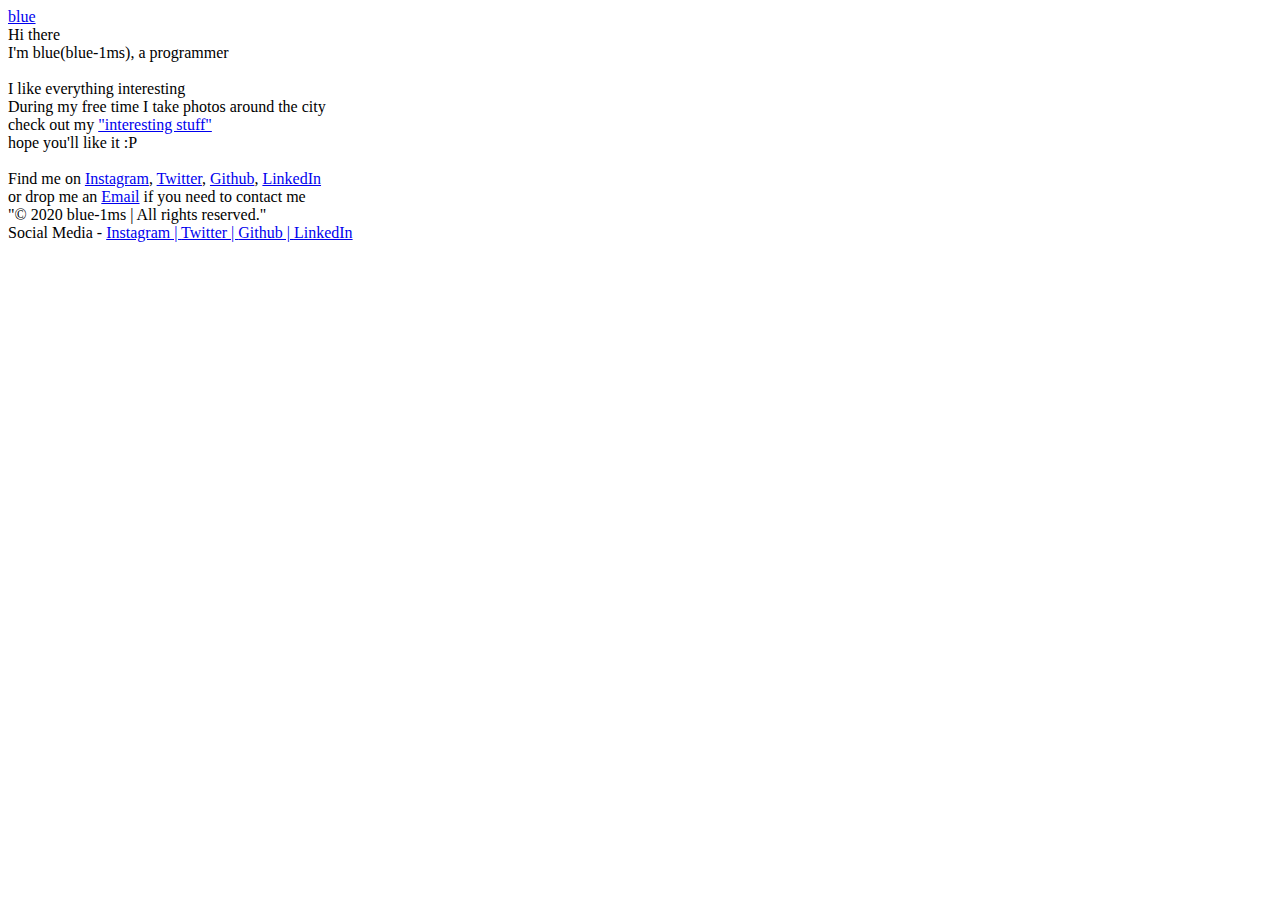
==== commit 62778127: "Update index.html" ====
--- a/index.html
+++ b/index.html
@@ -31,7 +31,7 @@
 
     <div class="index">
             <span>Hi there<br>
-            I'm blue(blue-1ms) a programmer<br><br>
+            I'm blue(blue-1ms), a programmer<br><br>
             I like everything interesting<br>
             During my free time I take photos around the city<br>
             check out my <a href="intersting.html">"interesting stuff"</a><br>
@@ -55,4 +55,4 @@
     </footer>
 </div>
 
-</html>+</html>
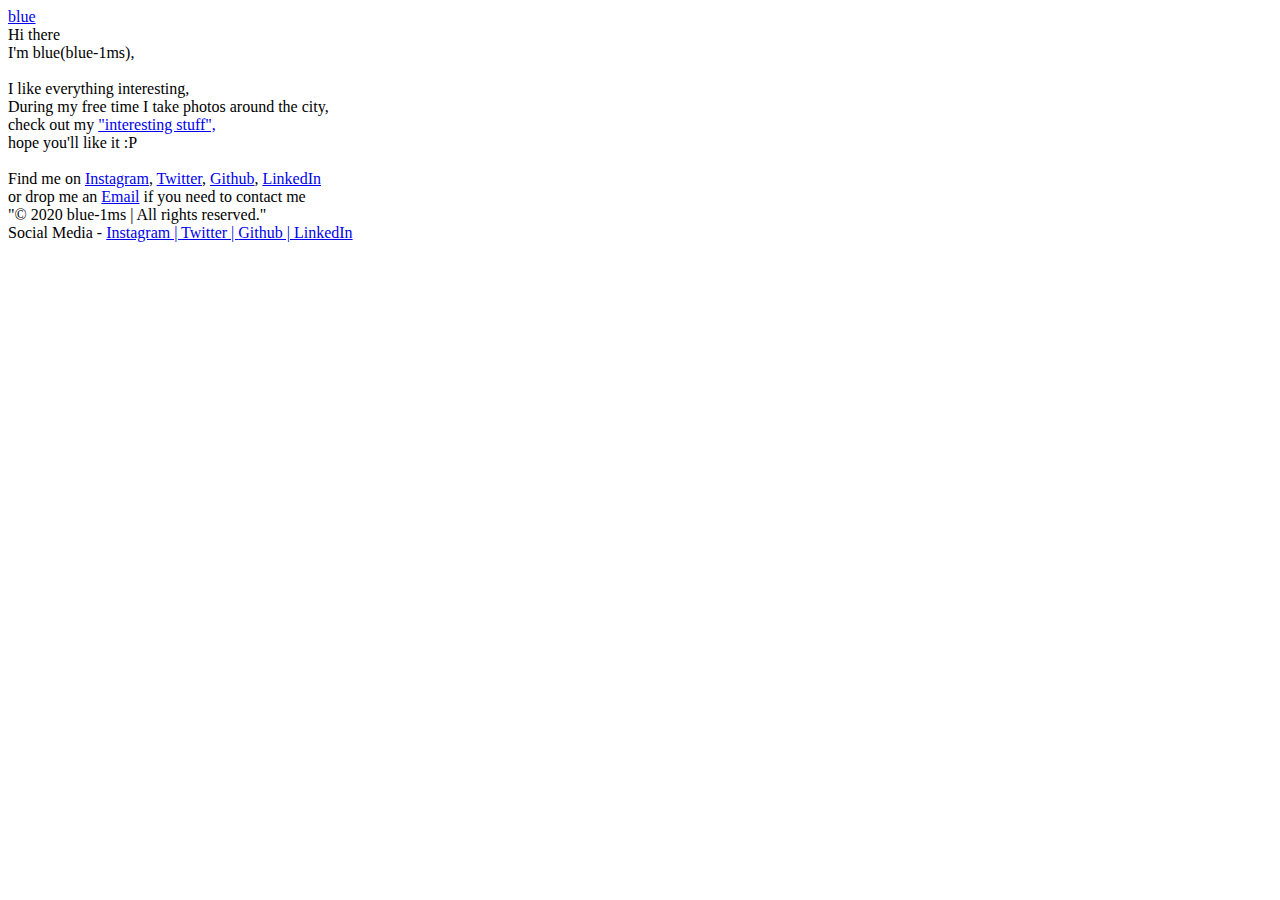
==== commit 081d8098: "Update index.html" ====
--- a/index.html
+++ b/index.html
@@ -19,7 +19,7 @@
 
     <!-- tags end -->
 
-    <title>blue</title>
+    <title>blue/</title>
 
 </head>
 
@@ -31,10 +31,10 @@
 
     <div class="index">
             <span>Hi there<br>
-            I'm blue(blue-1ms), a programmer<br><br>
-            I like everything interesting<br>
-            During my free time I take photos around the city<br>
-            check out my <a href="intersting.html">"interesting stuff"</a><br>
+            I'm blue(blue-1ms),<br><br>
+            I like everything interesting,<br>
+            During my free time I take photos around the city,<br>
+            check out my <a href="intersting.html">"interesting stuff",</a><br>
             hope you'll like it :P<br><br>
             Find me on <a href="https://www.instagram.com/blue_1ms/" target="_blank">Instagram</a>, <a
                 href="https://twitter.com/rainlink" target="_blank">Twitter</a>, 
